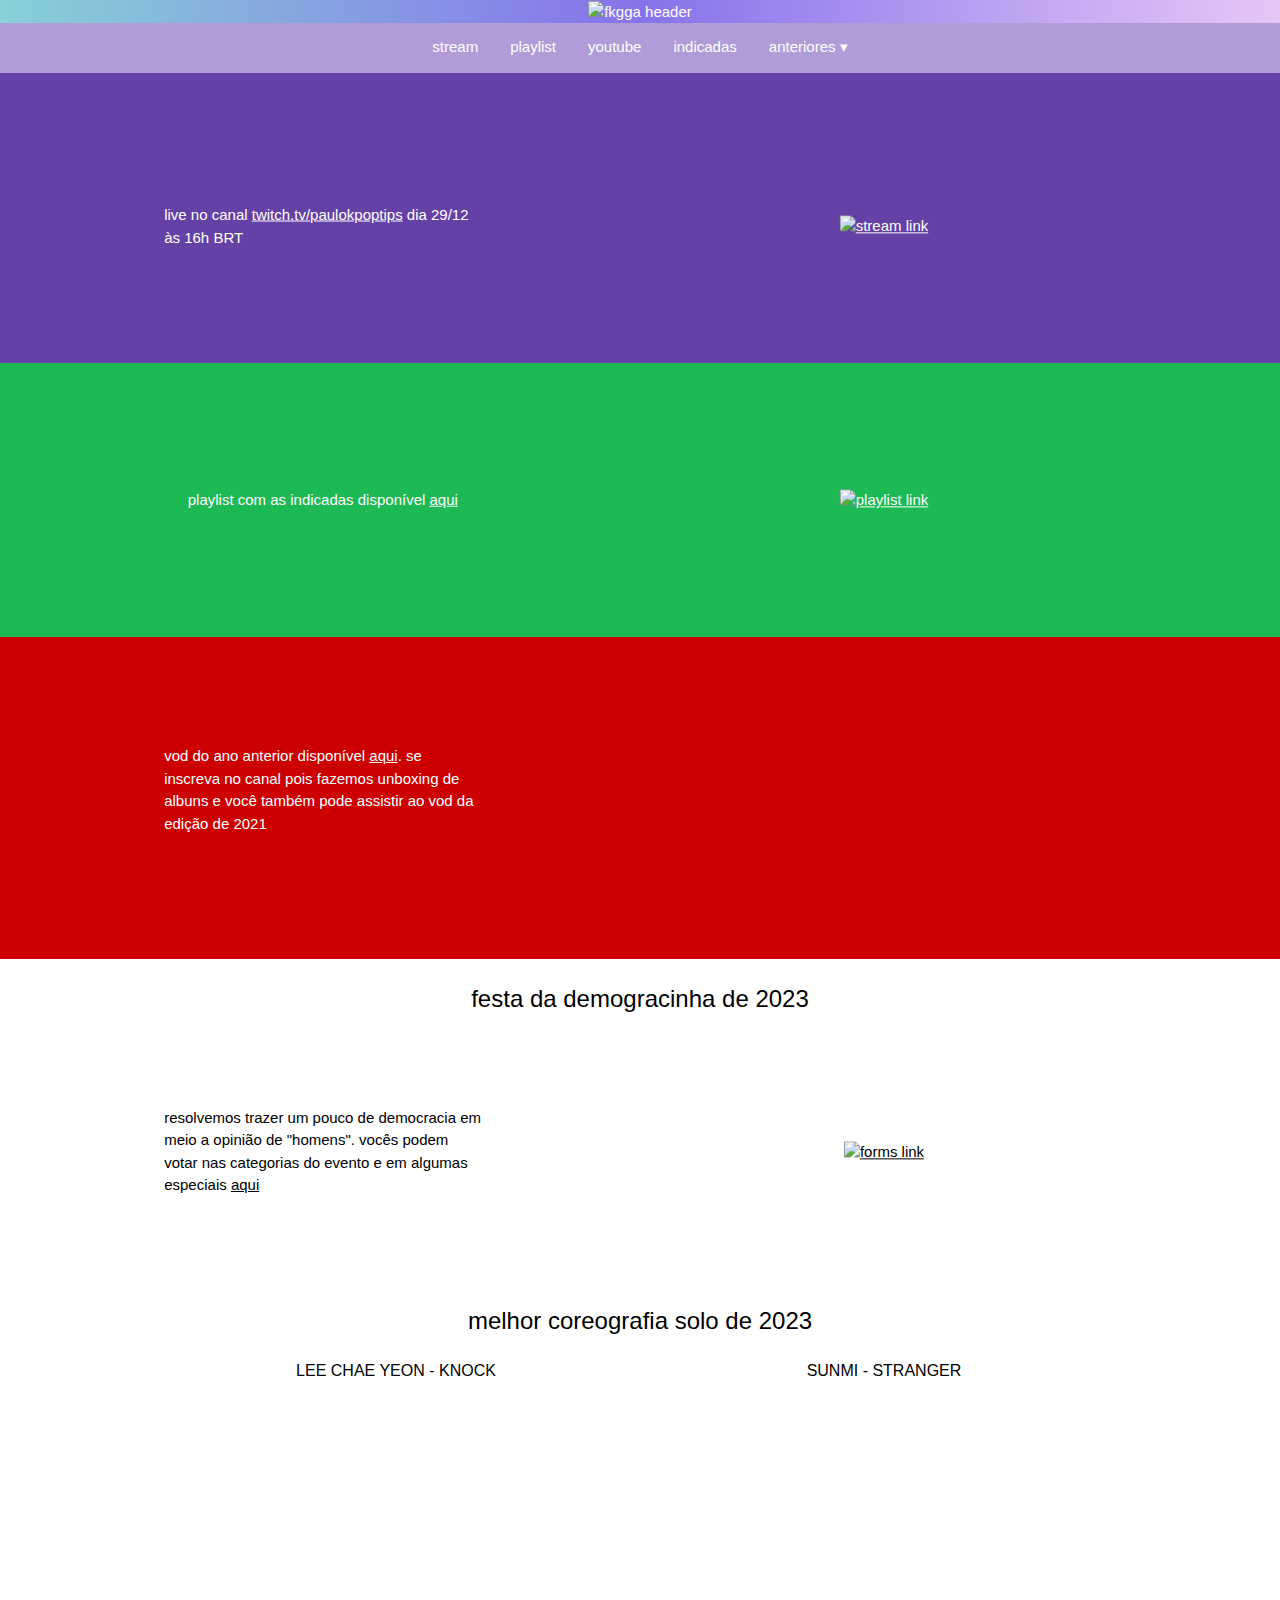
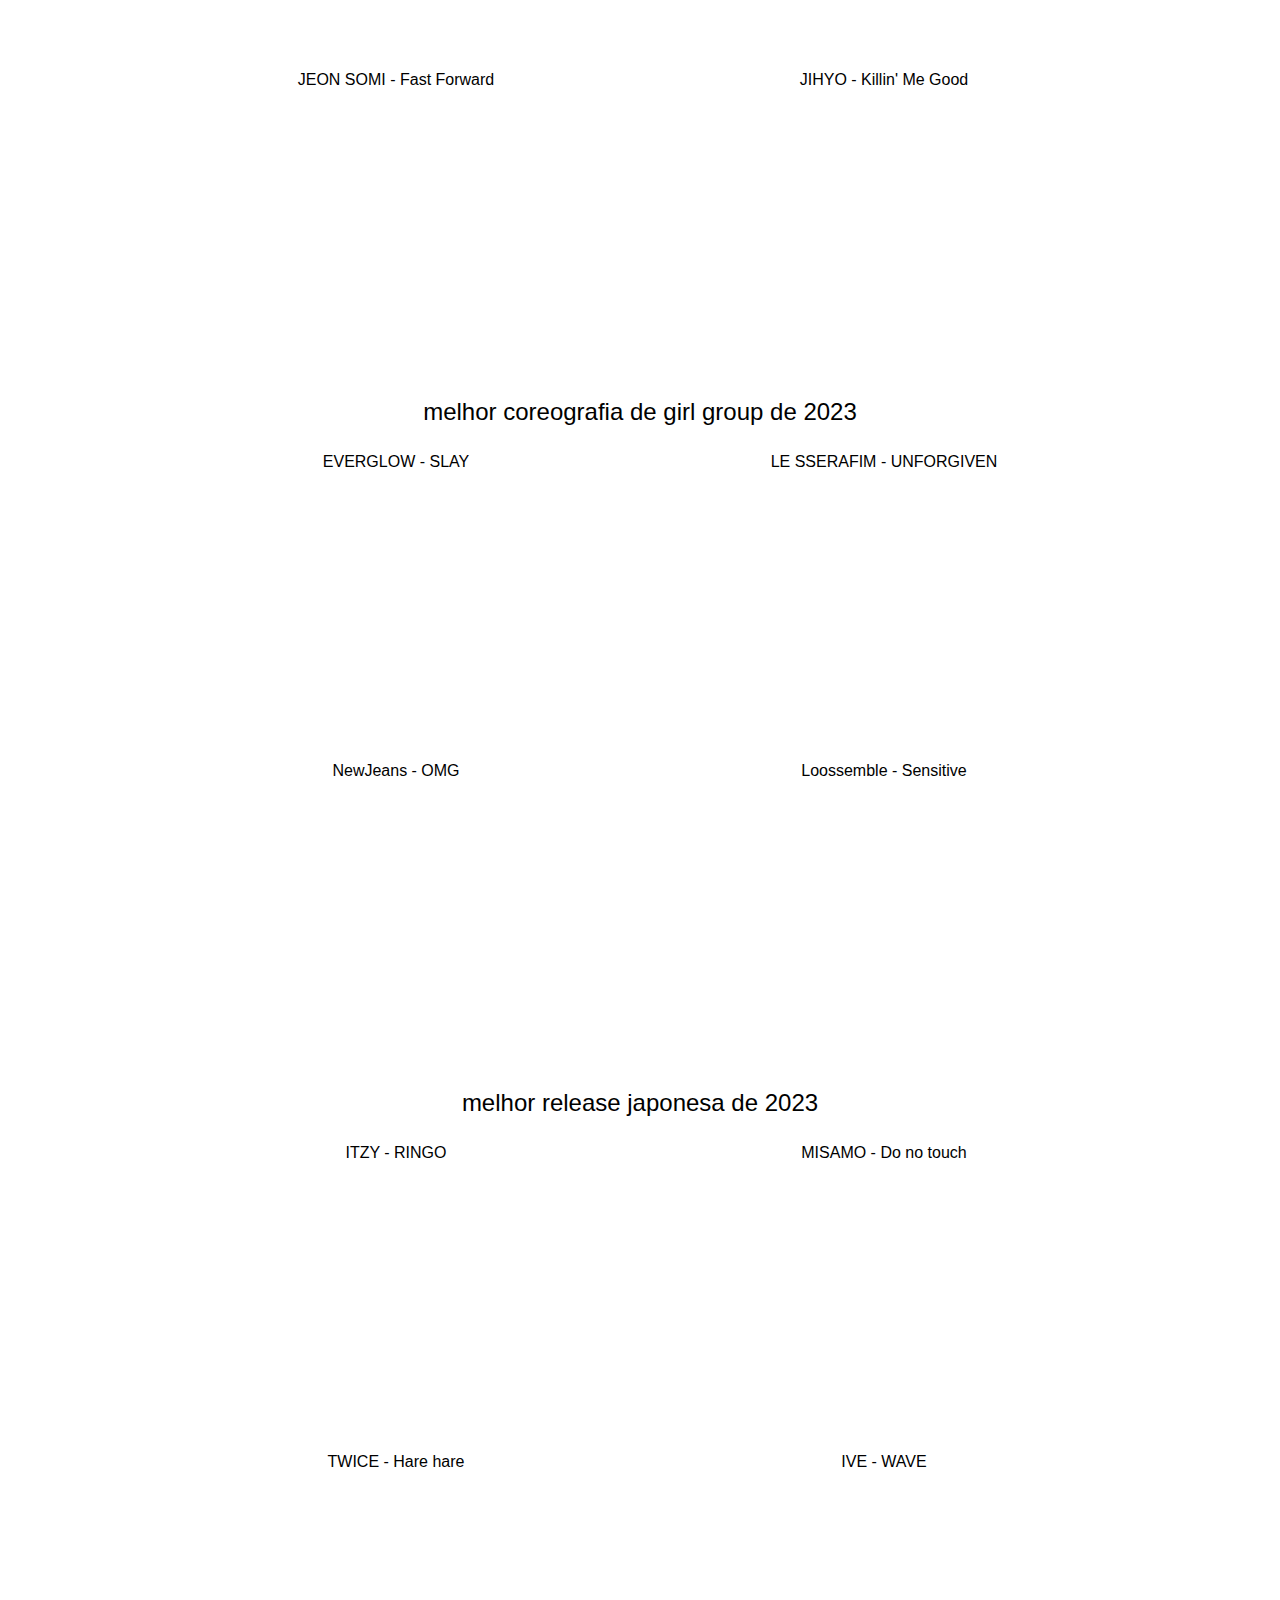
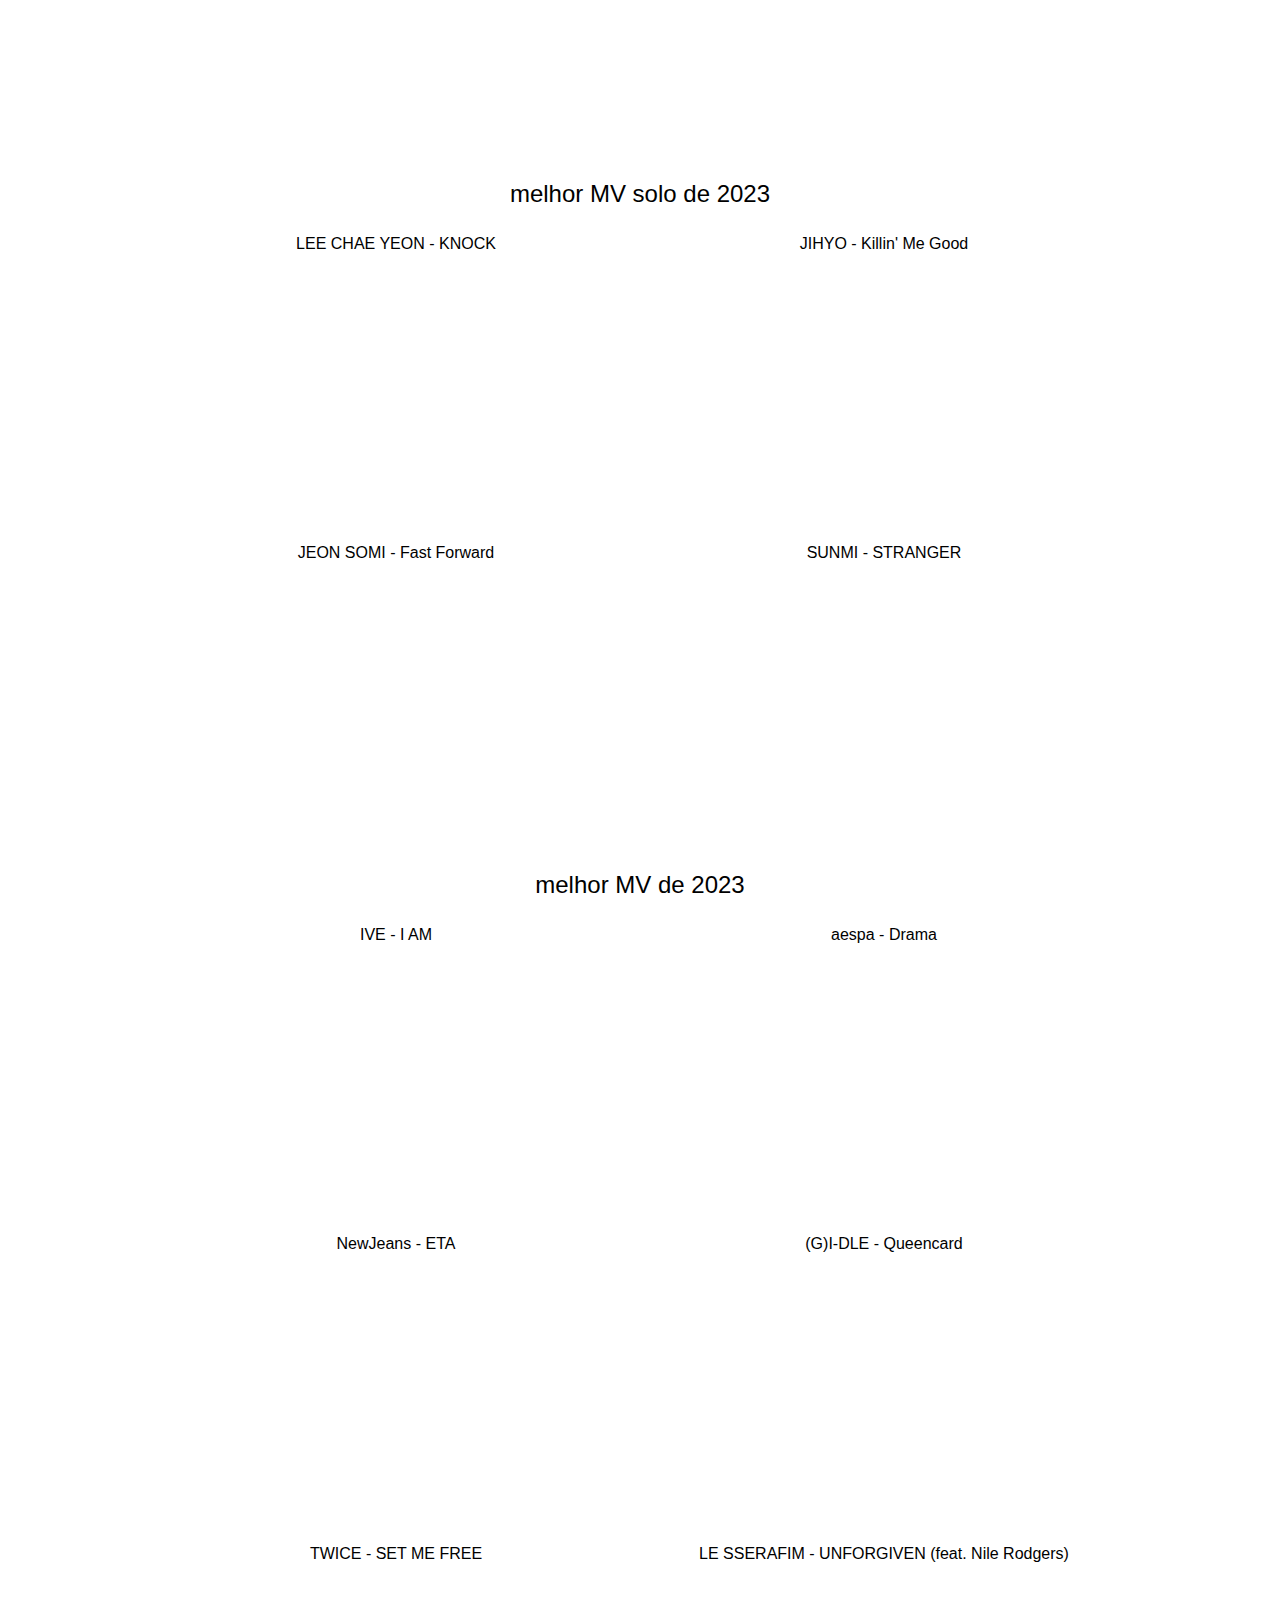
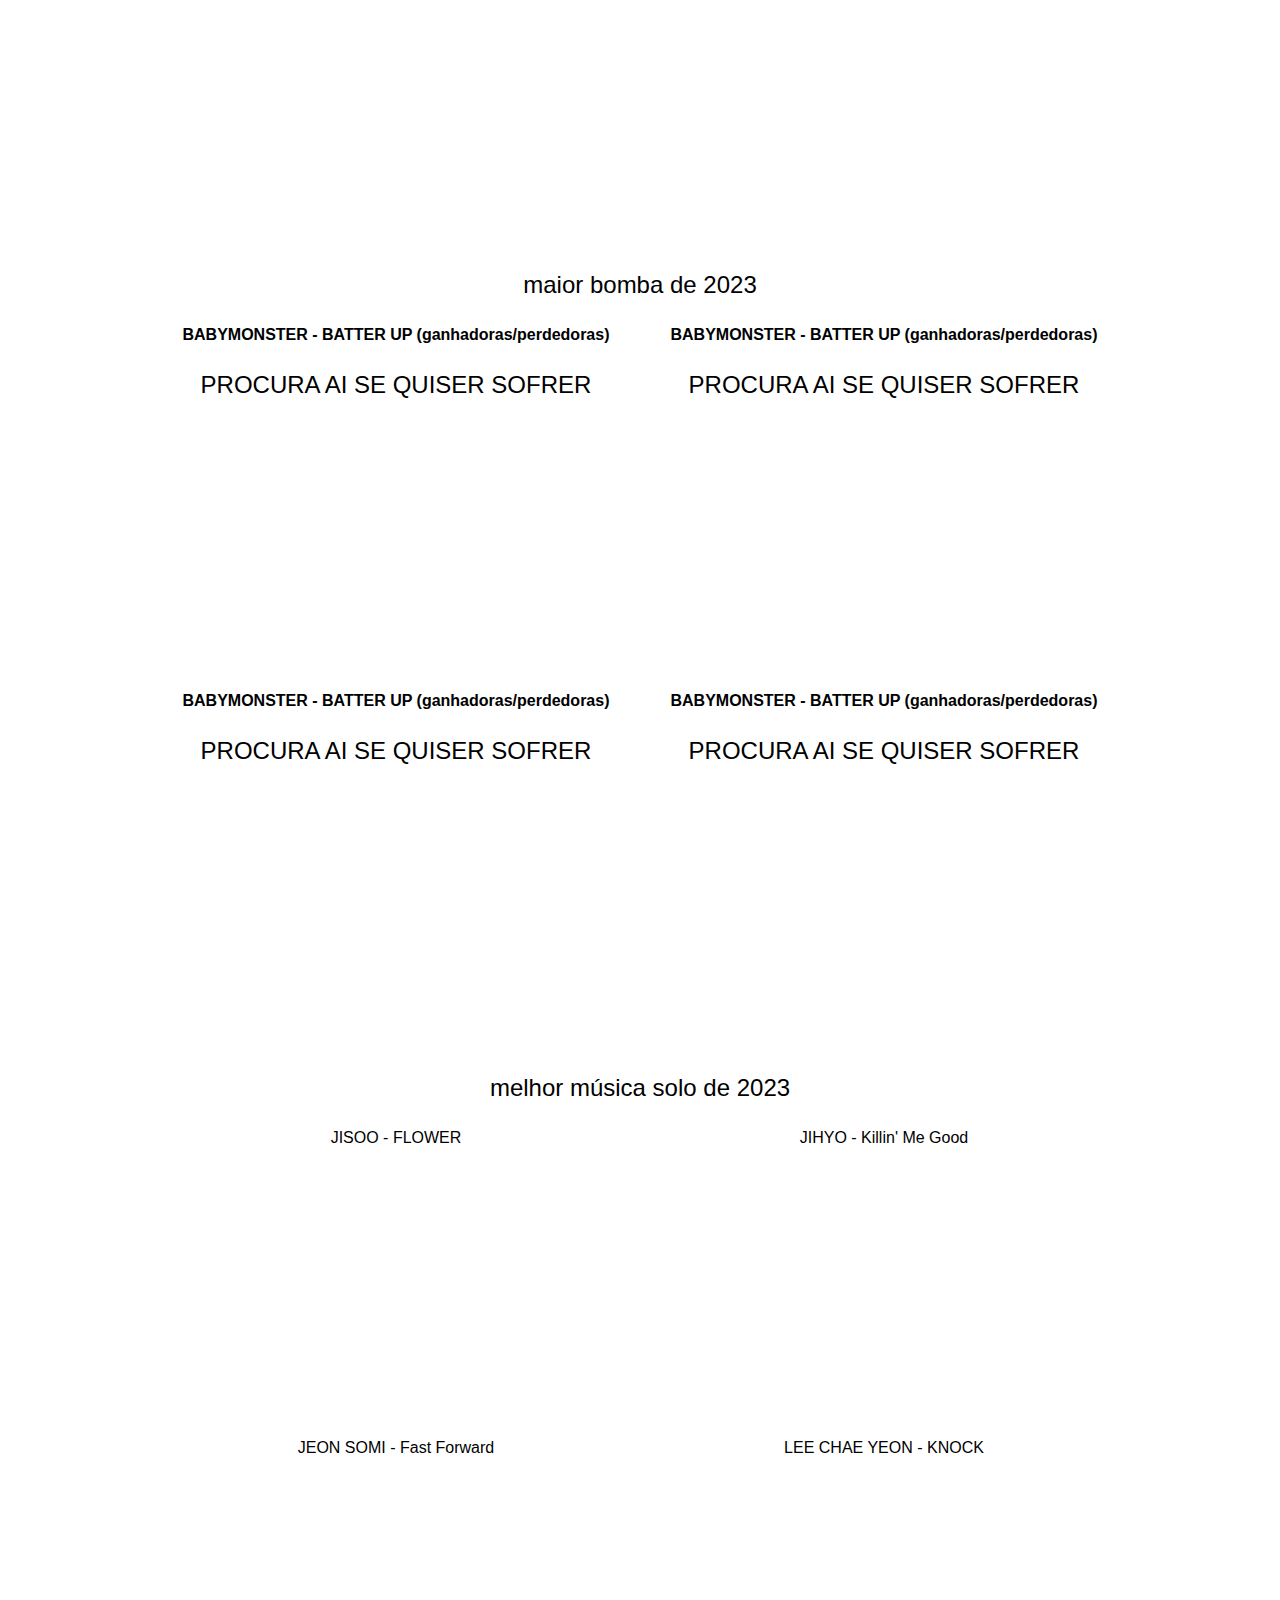
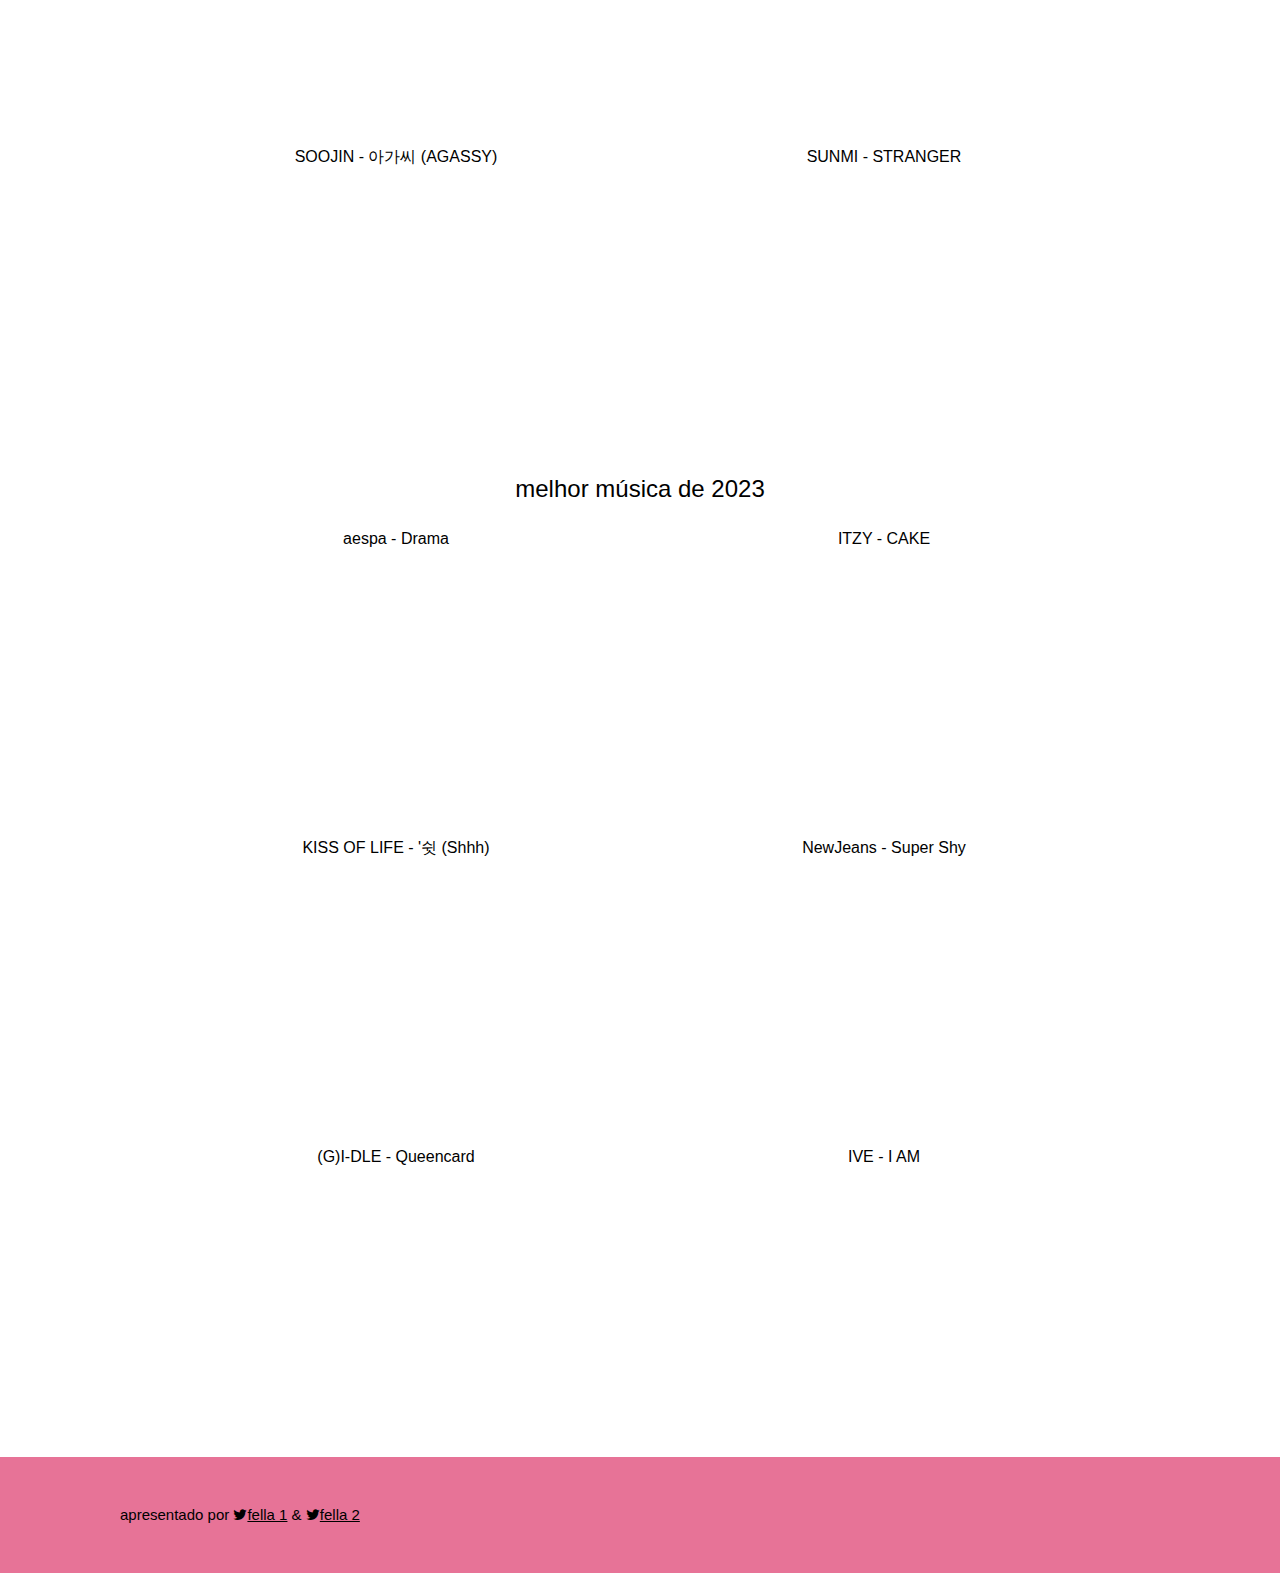
==== index.html @ a99bd720 "footer color" ====
<!DOCTYPE html>
<html lang="pt">
<title>FKGGA 2023</title>
<meta charset="UTF-8">
<meta name="viewport" content="width=device-width, initial-scale=1">
<link rel="stylesheet" href="https://www.w3schools.com/w3css/4/w3.css">
<link rel="stylesheet" href="https://cdnjs.cloudflare.com/ajax/libs/font-awesome/4.7.0/css/font-awesome.min.css">
<link rel="stylesheet" href="utils.css">
<link rel="icon" href="https://i.imgur.com/wJaZcaW.png">
<meta content="FKGGA 2023" property="og:title" />
<meta content="fellas' kpop girl group awards 2023" property="og:description" />
<meta content="https://fkgga.github.io" property="og:url" />
<meta content="https://i.imgur.com/wJaZcaW.png" property="og:image" />
<meta content="#87D1D7" data-react-helmet="true" name="theme-color" />
<body>

<!-- Header -->
<header class="w3-display-container w3-content w3-center gradient-bg" style="max-width:1920px">
  <img class="w3-image" src="https://i.imgur.com/kltcJGh.png" alt="fkgga header" width="1500" height="560" />
</header>

<!-- Navbar (placed at the bottom of the header image) -->
<div class="w3-center bar-purple">
  <div class="w3-bar w3-round margin-bar">
    <a href="#stream" class="w3-bar-item w3-button w3-hover-pink">stream</a>
    <a href="#playlist" class="w3-bar-item w3-button w3-hover-pink">playlist</a>
    <a href="#youtube" class="w3-bar-item w3-button w3-hover-pink">youtube</a>
    <a href="#nominees" class="w3-bar-item w3-button w3-hover-pink">indicadas</a>
    <div class="w3-dropdown-hover">
      <button class="w3-button w3-hover-pink">anteriores ▾</button>
      <div class="w3-dropdown-content w3-bar-block w3-border bar-purple">
        <a href="https://fkgga.github.io/2022.html" class="w3-bar-item w3-button w3-hover-pink">2022</a>
        <a href="https://fkgga.github.io/2021.html" class="w3-bar-item w3-button w3-hover-pink">2021</a>
      </div>
    </div>
  </div>
</div>

<!-- Page content -->
<div>
  <!-- Stream -->
  <div class="stream-color" id="stream">
    <div class="w3-content w3-padding-large">
      <div class="w3-margin-top">
        <div class="w3-row-padding">
          <div class="w3-half container w3-hide-small">
            <p class="center center-text">
              live no canal <a href="https://www.twitch.tv/paulokpoptips" class="w3-hover-text-pink" target="_blank">twitch.tv/paulokpoptips</a> dia 29/12 às 16h BRT
            </p>
          </div>
          <div class="w3-half container">
            <a href="https://www.twitch.tv/paulokpoptips" target="_blank" class="center"><img src="https://logosmarcas.net/wp-content/uploads/2020/11/Twitch-Emblema.png" alt="stream link" width="441" height="248"></a>
          </div>
        </div>
    </div>
  </div> 
  <!-- Playlist -->
  <div class="playlist-color" id="playlist">
    <div class="w3-content w3-padding-large">
      <div class="w3-row-padding">
        <div class="w3-half container w3-hide-small">
          <p class="center center-text">
            playlist com as indicadas disponível <a href="https://open.spotify.com/playlist/4iapKYHH8r3NukggeR1Dz7?si=360d56db04664472" class="w3-hover-text-pink" target="_blank">aqui</a>
          </p>
        </div>
        <div class="w3-half container">
          <a href="https://open.spotify.com/playlist/4iapKYHH8r3NukggeR1Dz7?si=360d56db04664472" target="_blank" class="center"><img src="https://upload.wikimedia.org/wikipedia/commons/thumb/1/19/Spotify_logo_without_text.svg/1200px-Spotify_logo_without_text.svg.png" alt="playlist link" width="248" height="248"></a>
        </div>
      </div>
  </div> 
  <!-- YouTube -->
  <div class="youtube-color" id="youtube">
    <div class="w3-content w3-padding-large">
      <div class="w3-margin-top">
        <div class="w3-row-padding">
          <div class="w3-half container w3-hide-small">
            <p class="center center-text">
              vod do ano anterior disponível <a href="https://www.youtube.com/watch?v=31gr_gIrVLE" class="w3-hover-text-pink" target="_blank">aqui</a>. se inscreva no canal pois fazemos unboxing de albuns e você também pode assistir ao vod da edição de 2021
            </p>
          </div>
          <div class="w3-half">
            <div class="video-container">
              <iframe src="https://www.youtube.com/embed/31gr_gIrVLE?controls=0" title="YouTube video player" frameborder="0" allow="accelerometer; autoplay; clipboard-write; encrypted-media; gyroscope; picture-in-picture" allowfullscreen></iframe>
            </div>
          </div>
        </div>
    </div>
  </div>   
  <!-- Nominees -->
  <div class="w3-white" id="nominees">
    <div class="w3-content w3-padding-large w3-margin-top">
      <!-- nominee -->
      <div class="w3-row-padding">
        <h3 class="w3-center">festa da demogracinha de 2023</h3>
        <div class="w3-half container w3-hide-small">
          <p class="center center-text">resolvemos trazer um pouco de democracia em meio a opinião de "homens". vocês podem votar nas categorias do evento e em algumas especiais <a href="https://forms.gle/x3aUrr4AudkcqY8z9" target="_blank" class="w3-hover-text-pink">aqui</a></p>
        </div>
        <div class="w3-half container">
          <a href="https://forms.gle/x3aUrr4AudkcqY8z9" target="_blank" class="center"><img src="https://upload.wikimedia.org/wikipedia/commons/thumb/5/5b/Google_Forms_2020_Logo.svg/1489px-Google_Forms_2020_Logo.svg.png" alt="forms link" width="185" height="248"></a>
        </div>
      </div>
      <!-- nominee -->
      <div class="w3-row-padding w3-center w3-margin-top">
        <h3>melhor coreografia solo de 2023</h3>
        <div class="w3-half">
          <h6>LEE CHAE YEON - KNOCK</h6>
          <div class="video-container">
            <iframe src="https://www.youtube.com/embed/KNonnmpcupw?si=02TOCfeJ4j24t2lg&amp;controls=0" title="YouTube video player" frameborder="0" allow="accelerometer; autoplay; clipboard-write; encrypted-media; gyroscope; picture-in-picture" allowfullscreen></iframe>
          </div>
        </div>
        <div class="w3-half">
          <h6>SUNMI - STRANGER</h6>
          <div class="video-container">
            <iframe src="https://www.youtube.com/embed/P0XWR3y4Y-E?si=PTX-gNZ5OXvmpF0f&amp;controls=0" title="YouTube video player" frameborder="0" allow="accelerometer; autoplay; clipboard-write; encrypted-media; gyroscope; picture-in-picture" allowfullscreen></iframe>
          </div>
        </div>
        <div class="w3-half">
          <h6>JEON SOMI - Fast Forward</h6>
          <div class="video-container">
            <iframe src="https://www.youtube.com/embed/QZD9n_dq87E?si=SJWnKEmgvKF4a-gC&amp;controls=0&amp;start=2" title="YouTube video player" frameborder="0" allow="accelerometer; autoplay; clipboard-write; encrypted-media; gyroscope; picture-in-picture" allowfullscreen></iframe>
          </div>
        </div>
        <div class="w3-half">
          <h6>JIHYO - Killin' Me Good</h6>
          <div class="video-container">
            <iframe src="https://www.youtube.com/embed/4qSurTRbk_M?si=Xp7Vx4r2DO91zO8W&amp;controls=0&amp;start=1" title="YouTube video player" frameborder="0" allow="accelerometer; autoplay; clipboard-write; encrypted-media; gyroscope; picture-in-picture" allowfullscreen></iframe>
          </div>
        </div>
      </div>
      <!-- nominee -->
      <div class="w3-row-padding w3-center w3-margin-top">
        <h3>melhor coreografia de girl group de 2023</h3>
        <div class="w3-half">
          <h6>EVERGLOW - SLAY</h6>
          <div class="video-container">
            <iframe src="https://www.youtube.com/embed/ieV7K8G3LpM?si=NLtUzIv3jMe3MThh&amp;controls=0" title="YouTube video player" frameborder="0" allow="accelerometer; autoplay; clipboard-write; encrypted-media; gyroscope; picture-in-picture" allowfullscreen></iframe>
          </div>
        </div>
        <div class="w3-half">
          <h6>LE SSERAFIM - UNFORGIVEN</h6>
          <div class="video-container">
            <iframe src="https://www.youtube.com/embed/8S9rHj7gTsA?si=vjiAy6NN8WFLBDKH&amp;controls=0" title="YouTube video player" frameborder="0" allow="accelerometer; autoplay; clipboard-write; encrypted-media; gyroscope; picture-in-picture" allowfullscreen></iframe>
          </div>
        </div>
        <div class="w3-half">
          <h6>NewJeans - OMG</h6>
          <div class="video-container">
            <iframe src="https://www.youtube.com/embed/_Xs1ZCMfa2Y?si=MRLu2J3ghXn1kBqP&amp;controls=0" title="YouTube video player" frameborder="0" allow="accelerometer; autoplay; clipboard-write; encrypted-media; gyroscope; picture-in-picture" allowfullscreen></iframe>
          </div>
        </div>
        <div class="w3-half">
          <h6>Loossemble - Sensitive</h6>
          <div class="video-container">
            <iframe src="https://www.youtube.com/embed/BQY_MjGluPo?si=CAdgpAxqd0iACy3R&amp;controls=0&amp;start=2" title="YouTube video player" frameborder="0" allow="accelerometer; autoplay; clipboard-write; encrypted-media; gyroscope; picture-in-picture" allowfullscreen></iframe>
          </div>
        </div>
      </div>
      <!-- nominee -->
      <div class="w3-row-padding w3-center w3-margin-top">
        <h3>melhor release japonesa de 2023</h3>
        <div class="w3-half">
          <h6>ITZY - RINGO</h6>
          <div class="video-container">
            <iframe src="https://www.youtube.com/embed/K0xFPQ2CX5E?si=p7jFLcWPJcM19G2n&amp;controls=0&amp;start=36" title="YouTube video player" frameborder="0" allow="accelerometer; autoplay; clipboard-write; encrypted-media; gyroscope; picture-in-picture" allowfullscreen></iframe>
          </div>
        </div>
        <div class="w3-half">
          <h6>MISAMO - Do no touch</h6>
          <div class="video-container">
            <iframe src="https://www.youtube.com/embed/woKq2sD8xho?si=NV51crR0u55dlsxR&amp;controls=0&amp;start=50" title="YouTube video player" frameborder="0" allow="accelerometer; autoplay; clipboard-write; encrypted-media; gyroscope; picture-in-picture" allowfullscreen></iframe>
          </div>
        </div>
        <div class="w3-half">
          <h6>TWICE - Hare hare</h6>
          <div class="video-container">
            <iframe src="https://www.youtube.com/embed/-uqWaGzQyxA?si=EdwgH_SSxBo9V8r9&amp;controls=0&amp;start=43" title="YouTube video player" frameborder="0" allow="accelerometer; autoplay; clipboard-write; encrypted-media; gyroscope; picture-in-picture" allowfullscreen></iframe>
          </div>
        </div>
        <div class="w3-half">
          <h6>IVE - WAVE</h6>
          <div class="video-container">
            <iframe src="https://www.youtube.com/embed/qD1kP_nJU3o?si=-e_8MH5Ffm2XU4Ka&amp;controls=0&amp;start=9" title="YouTube video player" frameborder="0" allow="accelerometer; autoplay; clipboard-write; encrypted-media; gyroscope; picture-in-picture" allowfullscreen></iframe>
          </div>
        </div>
      </div>
      <!-- nominee -->
      <div class="w3-row-padding w3-center w3-margin-top">
        <h3>melhor MV solo de 2023</h3>
        <div class="w3-half">
          <h6>LEE CHAE YEON - KNOCK</h6>
          <div class="video-container">
            <iframe src="https://www.youtube.com/embed/3sCZKrxCWMo?si=C0uh7ykRHpPXamh4&amp;controls=0" title="YouTube video player" frameborder="0" allow="accelerometer; autoplay; clipboard-write; encrypted-media; gyroscope; picture-in-picture" allowfullscreen></iframe>
          </div>
        </div>
        <div class="w3-half">
          <h6>JIHYO - Killin' Me Good</h6>
          <div class="video-container">
            <iframe src="https://www.youtube.com/embed/jyw_vrI4ySg?si=jn67_t2JbL4vE-sQ&amp;controls=0" title="YouTube video player" frameborder="0" allow="accelerometer; autoplay; clipboard-write; encrypted-media; gyroscope; picture-in-picture" allowfullscreen></iframe>
          </div>
        </div>
        <div class="w3-half">
          <h6>JEON SOMI - Fast Forward</h6>
          <div class="video-container">
            <iframe src="https://www.youtube.com/embed/_GgIt2EFHV8?si=SLuPzrbRo--n4wje&amp;controls=0" title="YouTube video player" frameborder="0" allow="accelerometer; autoplay; clipboard-write; encrypted-media; gyroscope; picture-in-picture" allowfullscreen></iframe>
          </div>
        </div>
        <div class="w3-half">
          <h6>SUNMI - STRANGER</h6>
          <div class="video-container">
            <iframe src="https://www.youtube.com/embed/D9tqmw_dL6I?si=3AzSTwyDc90momfv&amp;controls=0" title="YouTube video player" frameborder="0" allow="accelerometer; autoplay; clipboard-write; encrypted-media; gyroscope; picture-in-picture" allowfullscreen></iframe>
          </div>
        </div>
      </div>
      <!-- nominee -->
      <div class="w3-row-padding w3-center w3-margin-top">
        <h3>melhor MV de 2023</h3>
        <div class="w3-half">
          <h6>IVE - I AM</h6>
          <div class="video-container">
            <iframe src="https://www.youtube.com/embed/6ZUIwj3FgUY?si=TgFq-GcUBFRZjugT&amp;controls=0" title="YouTube video player" frameborder="0" allow="accelerometer; autoplay; clipboard-write; encrypted-media; gyroscope; picture-in-picture" allowfullscreen></iframe>
          </div>
        </div>
        <div class="w3-half">
          <h6>aespa - Drama</h6>
          <div class="video-container">
            <iframe src="https://www.youtube.com/embed/D8VEhcPeSlc?si=pMa5bRP_TxSHbNwh&amp;controls=0" title="YouTube video player" frameborder="0" allow="accelerometer; autoplay; clipboard-write; encrypted-media; gyroscope; picture-in-picture" allowfullscreen></iframe>
          </div>
        </div>
        <div class="w3-half">
          <h6>NewJeans - ETA</h6>
          <div class="video-container">
            <iframe src="https://www.youtube.com/embed/jOTfBlKSQYY?si=zcR4VDONmmM2H2Ug&amp;controls=0" title="YouTube video player" frameborder="0" allow="accelerometer; autoplay; clipboard-write; encrypted-media; gyroscope; picture-in-picture" allowfullscreen></iframe>
          </div>
        </div>
        <div class="w3-half">
          <h6>(G)I-DLE - Queencard</h6>
          <div class="video-container">
            <iframe src="https://www.youtube.com/embed/7HDeem-JaSY?si=QxSfgEC8aDARXzFy&amp;controls=0" title="YouTube video player" frameborder="0" allow="accelerometer; autoplay; clipboard-write; encrypted-media; gyroscope; picture-in-picture" allowfullscreen></iframe>
          </div>
        </div>
        <div class="w3-half">
          <h6>TWICE - SET ME FREE</h6>
          <div class="video-container">
            <iframe src="https://www.youtube.com/embed/w4cTYnOPdNk?si=fak_reJJXMAjOcbl&amp;controls=0" title="YouTube video player" frameborder="0" allow="accelerometer; autoplay; clipboard-write; encrypted-media; gyroscope; picture-in-picture" allowfullscreen></iframe>
          </div>
        </div>
        <div class="w3-half">
          <h6>LE SSERAFIM - UNFORGIVEN (feat. Nile Rodgers)</h6>
          <div class="video-container">
            <iframe src="https://www.youtube.com/embed/UBURTj20HXI?si=nyjqNIdEtVH5lZAs&amp;controls=0" title="YouTube video player" frameborder="0" allow="accelerometer; autoplay; clipboard-write; encrypted-media; gyroscope; picture-in-picture" allowfullscreen></iframe>
          </div>
        </div>
      </div>
      <!-- nominee -->
      <div class="w3-row-padding w3-center w3-margin-top">
        <h3>maior bomba de 2023</h3>
        <div class="w3-half">
          <h6><b>BABYMONSTER - BATTER UP (ganhadoras/perdedoras)</b></h6>
          <div class="video-container">
            <h3>PROCURA AI SE QUISER SOFRER</h3>
          </div>
        </div>
        <div class="w3-half">
          <h6><b>BABYMONSTER - BATTER UP (ganhadoras/perdedoras)</b></h6>
          <div class="video-container">
            <h3>PROCURA AI SE QUISER SOFRER</h3>
          </div>
        </div>
        <div class="w3-half">
          <h6><b>BABYMONSTER - BATTER UP (ganhadoras/perdedoras)</b></h6>
          <div class="video-container">
            <h3>PROCURA AI SE QUISER SOFRER</h3>
          </div>
        </div>
        <div class="w3-half">
          <h6><b>BABYMONSTER - BATTER UP (ganhadoras/perdedoras)</b></h6>
          <div class="video-container">
            <h3>PROCURA AI SE QUISER SOFRER</h3>
          </div>
        </div>
      </div>
      <!-- nominee -->
      <div class="w3-row-padding w3-center w3-margin-top">
        <h3>melhor música solo de 2023</h3>
        <div class="w3-half">
          <h6>JISOO - FLOWER</h6>
          <div class="video-container">
            <iframe src="https://www.youtube.com/embed/YudHcBIxlYw?si=L1c8UPzJMnCqjzR4&amp;controls=0&amp;start=34" title="YouTube video player" frameborder="0" allow="accelerometer; autoplay; clipboard-write; encrypted-media; gyroscope; picture-in-picture" allowfullscreen></iframe>
          </div>
        </div>
        <div class="w3-half">
          <h6>JIHYO - Killin' Me Good</h6>
          <div class="video-container">
            <iframe src="https://www.youtube.com/embed/jyw_vrI4ySg?si=LL3MqY66kDroHrFU&amp;controls=0&amp;start=45" title="YouTube video player" frameborder="0" allow="accelerometer; autoplay; clipboard-write; encrypted-media; gyroscope; picture-in-picture" allowfullscreen></iframe>
          </div>
        </div>
        <div class="w3-half">
          <h6>JEON SOMI - Fast Forward</h6>
          <div class="video-container">
            <iframe src="https://www.youtube.com/embed/_GgIt2EFHV8?si=s0XOyxXzVFC0KYkH&amp;controls=0&amp;start=55" title="YouTube video player" frameborder="0" allow="accelerometer; autoplay; clipboard-write; encrypted-media; gyroscope; picture-in-picture" allowfullscreen></iframe>
          </div>
        </div>
        <div class="w3-half">
          <h6>LEE CHAE YEON - KNOCK</h6>
          <div class="video-container">
            <iframe src="https://www.youtube.com/embed/3sCZKrxCWMo?si=PqJpITAIpDE9uyhd&amp;controls=0&amp;start=27" title="YouTube video player" frameborder="0" allow="accelerometer; autoplay; clipboard-write; encrypted-media; gyroscope; picture-in-picture" allowfullscreen></iframe>
          </div>
        </div>
        <div class="w3-half">
          <h6>SOOJIN - 아가씨 (AGASSY)</h6>
          <div class="video-container">
            <iframe src="https://www.youtube.com/embed/1p2cafgpD1M?si=uauKxZdp-XtXaoHU&amp;controls=0&amp;start=39" title="YouTube video player" frameborder="0" allow="accelerometer; autoplay; clipboard-write; encrypted-media; gyroscope; picture-in-picture" allowfullscreen></iframe>
          </div>
        </div>
        <div class="w3-half">
          <h6>SUNMI - STRANGER</h6>
          <div class="video-container">
            <iframe src="https://www.youtube.com/embed/D9tqmw_dL6I?si=V7n3gFFT0Cq0HdBW&amp;controls=0&amp;start=44" title="YouTube video player" frameborder="0" allow="accelerometer; autoplay; clipboard-write; encrypted-media; gyroscope; picture-in-picture" allowfullscreen></iframe>
          </div>
        </div>
      </div>
      <!-- nominee -->
      <div class="w3-row-padding w3-center w3-margin-top">
        <h3>melhor música de 2023</h3>
        <div class="w3-half">
          <h6>aespa - Drama</h6>
          <div class="video-container">
            <iframe src="https://www.youtube.com/embed/D8VEhcPeSlc?si=R4lL_9CjJOPdspJt&amp;controls=0&amp;start=19" title="YouTube video player" frameborder="0" allow="accelerometer; autoplay; clipboard-write; encrypted-media; gyroscope; picture-in-picture" allowfullscreen></iframe>
          </div>
        </div>
        <div class="w3-half">
          <h6>ITZY - CAKE</h6>
          <div class="video-container">
            <iframe src="https://www.youtube.com/embed/0bIRwBpBcZQ?si=8wj0pR9i3da2sdwj&amp;controls=0&amp;start=8" title="YouTube video player" frameborder="0" allow="accelerometer; autoplay; clipboard-write; encrypted-media; gyroscope; picture-in-picture" allowfullscreen></iframe>
          </div>
        </div>
        <div class="w3-half">
          <h6>KISS OF LIFE - '쉿 (Shhh)</h6>
          <div class="video-container">
            <iframe src="https://www.youtube.com/embed/mIfpVrYIhvM?si=OhSyg5QKiFs9IMQ9&amp;controls=0&amp;start=26" title="YouTube video player" frameborder="0" allow="accelerometer; autoplay; clipboard-write; encrypted-media; gyroscope; picture-in-picture" allowfullscreen></iframe>
          </div>
        </div>
        <div class="w3-half">
          <h6>NewJeans - Super Shy</h6>
          <div class="video-container">
            <iframe src="https://www.youtube.com/embed/ArmDp-zijuc?si=FBzQcmNC6YB0M0c7&amp;controls=0&amp;start=53" title="YouTube video player" frameborder="0" allow="accelerometer; autoplay; clipboard-write; encrypted-media; gyroscope; picture-in-picture" allowfullscreen></iframe>
          </div>
        </div>
        <div class="w3-half">
          <h6>(G)I-DLE - Queencard</h6>
          <div class="video-container">
            <iframe src="https://www.youtube.com/embed/7HDeem-JaSY?si=s9QL_a0uWIoelqB3&amp;controls=0&amp;start=46" title="YouTube video player" frameborder="0" allow="accelerometer; autoplay; clipboard-write; encrypted-media; gyroscope; picture-in-picture" allowfullscreen></iframe>
          </div>
        </div>
        <div class="w3-half">
          <h6>IVE - I AM</h6>
          <div class="video-container">
            <iframe src="https://www.youtube.com/embed/6ZUIwj3FgUY?si=fdmaog7UNKBMwaf8&amp;controls=0&amp;start=20" title="YouTube video player" frameborder="0" allow="accelerometer; autoplay; clipboard-write; encrypted-media; gyroscope; picture-in-picture" allowfullscreen></iframe>
          </div>
        </div>
      </div>
    </div>
  </div>

<!-- End page content -->
</div>

<!-- Footer -->
<footer class="w3-container w3-padding-32 pastel-pink w3-medium"> 
  <div class="w3-content">
    <p>apresentado por <a href="https://twitter.com/paulotechtips" target="_blank" class="w3-hover-text-pink"><i class="fa fa-twitter w3-hover-opacity"></i>fella 1</a> & <a href="https://twitter.com/catboyrenan" target="_blank" class="w3-hover-text-pink"><i class="fa fa-twitter w3-hover-opacity"></i>fella 2</a></p>
    <!--<p class="w3-small">powered by <a href="https://www.w3schools.com/w3css/default.asp" target="_blank" class="w3-hover-text-green">w3.css</a></p>-->
  </div>
</footer>

</body>
</html>
---- utils.css ----
.pastel-pink{
    background-color: #e77397;
    color: black;
}

.w3-content{
    max-width: 1040px
}

.gradient-bg {
    height: 100%;
    background: linear-gradient(to right, #87d1d7, #8673EB, #e7c6f7);
    color: white;
}

.margin-bar {
    margin-top: 5px;
}

.bar-purple {
    background-color: #b19cd8;
    color: white;
}

.playlist-color {
    background-color: #1db954;
    color: white;
}

.stream-color {
    background-color: #6441a5;
    color: white;
}

.youtube-color {
    background-color: #cc0000;
    color: white;
}

.container {
    height: 250px;
    position: relative;
  }

.center {
    margin: 0;
    position: absolute;
    top: 50%;
    left: 50%;
    -ms-transform: translate(-50%, -50%);
    transform: translate(-50%, -50%);
}

.center-text {
    left: 35%;
}

.video-container {
    overflow: hidden;
    position: relative;
    width:100%;
}

.video-container::after {
    padding-top: 56.25%;
    display: block;
    content: '';
}

.video-container iframe {
    position: absolute;
    top: 0;
    left: 0;
    width: 100%;
    height: 100%;
}
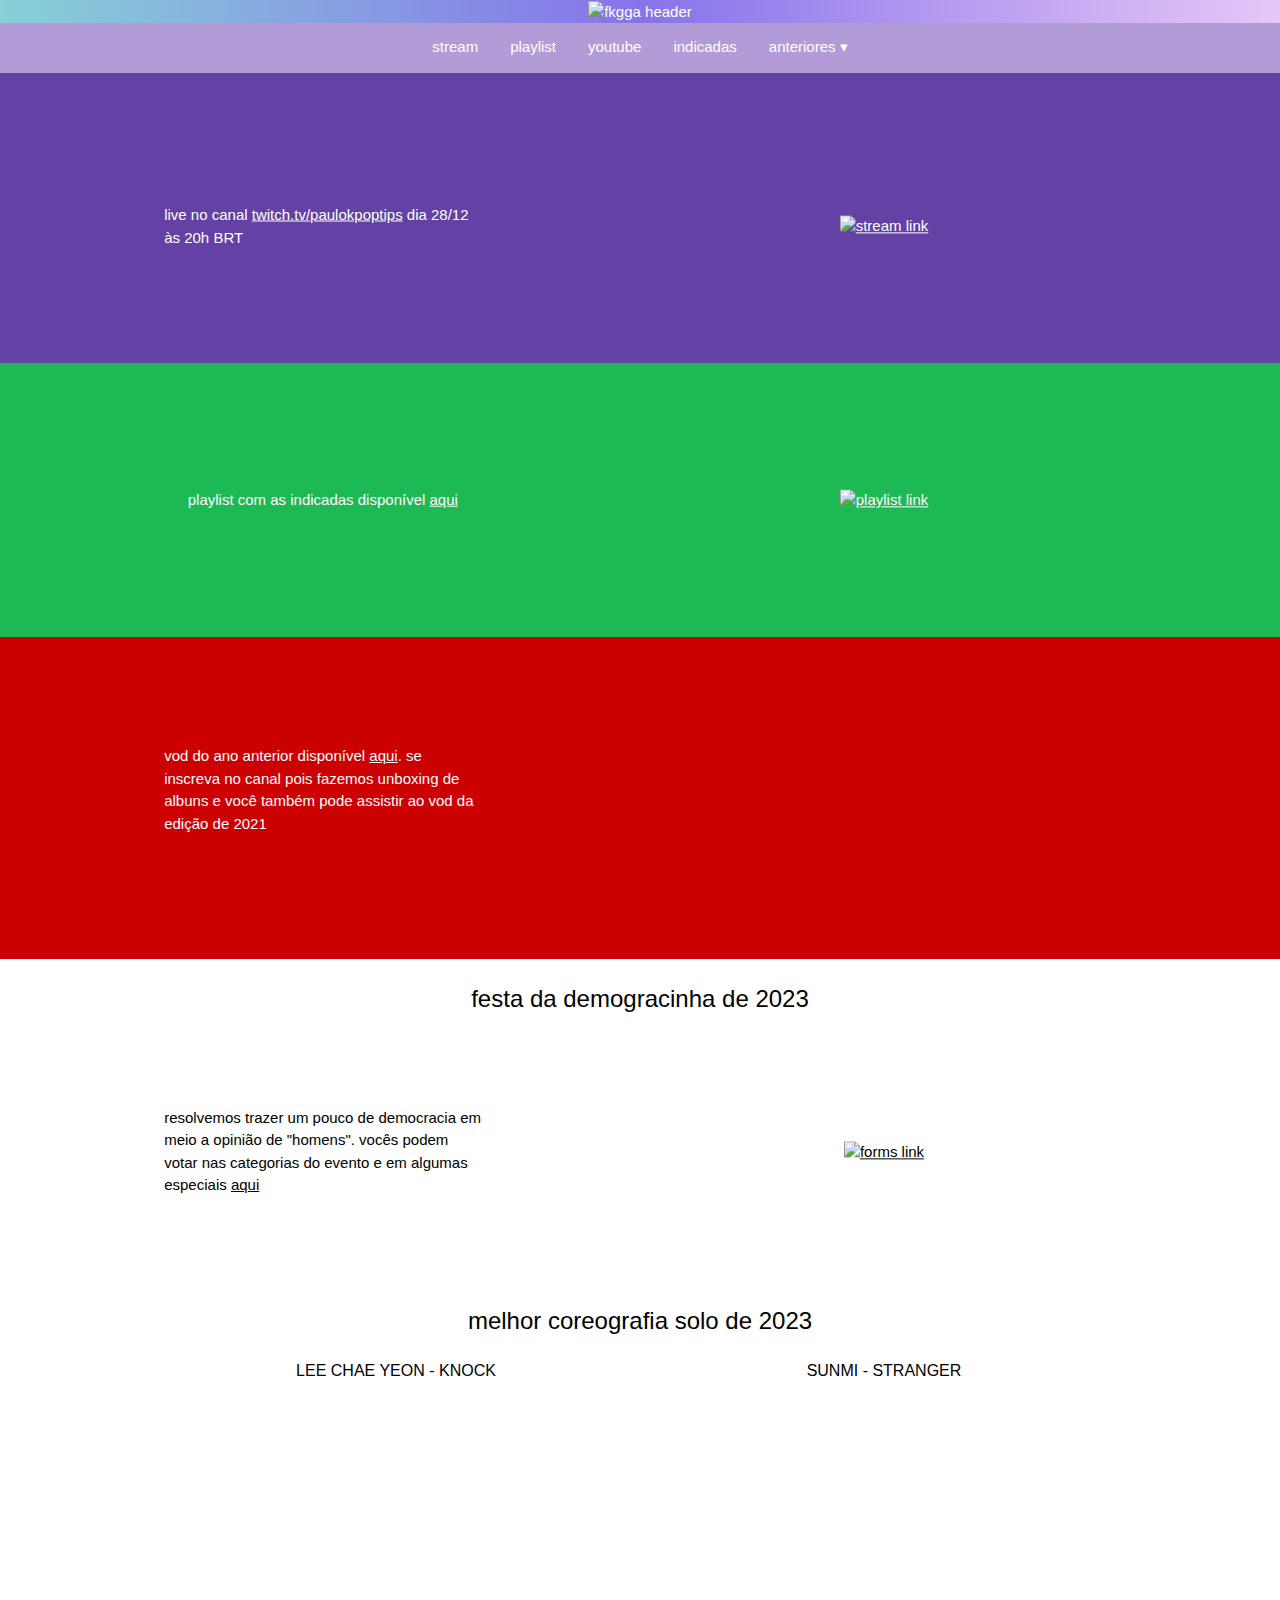
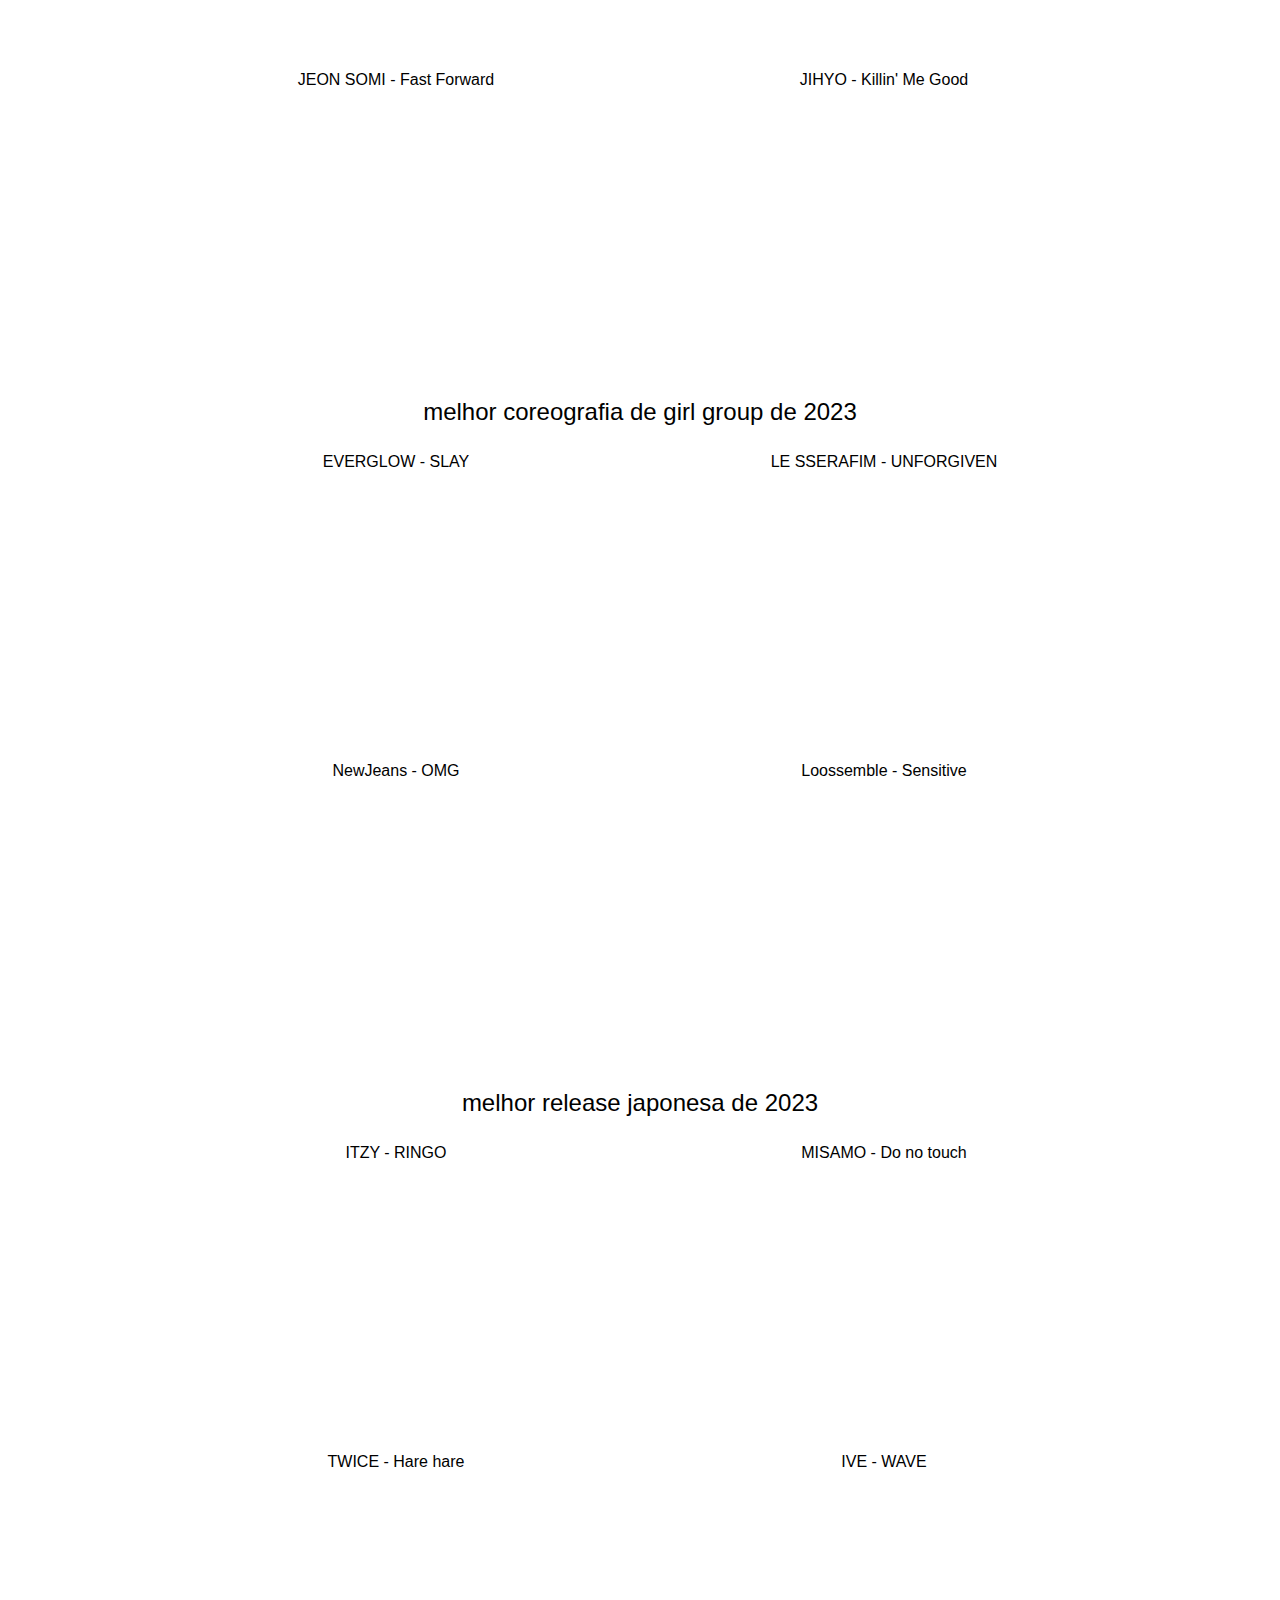
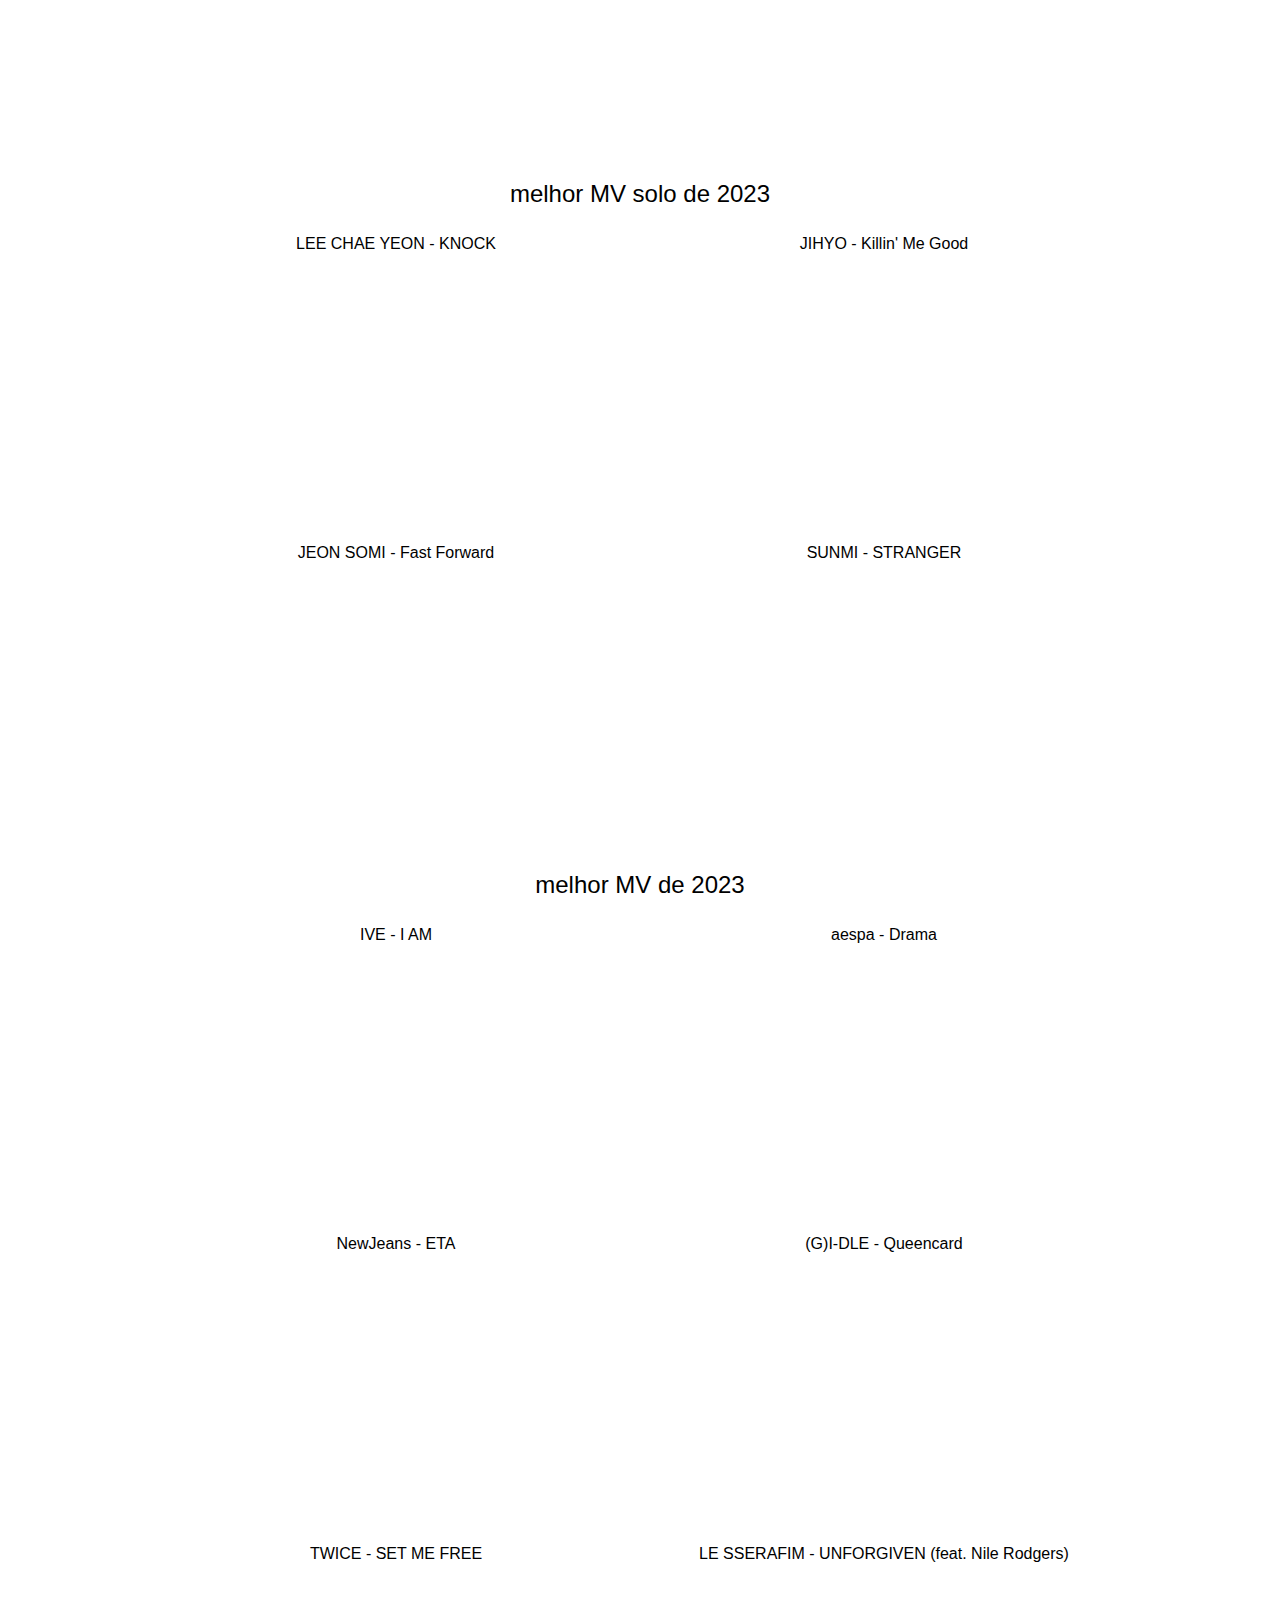
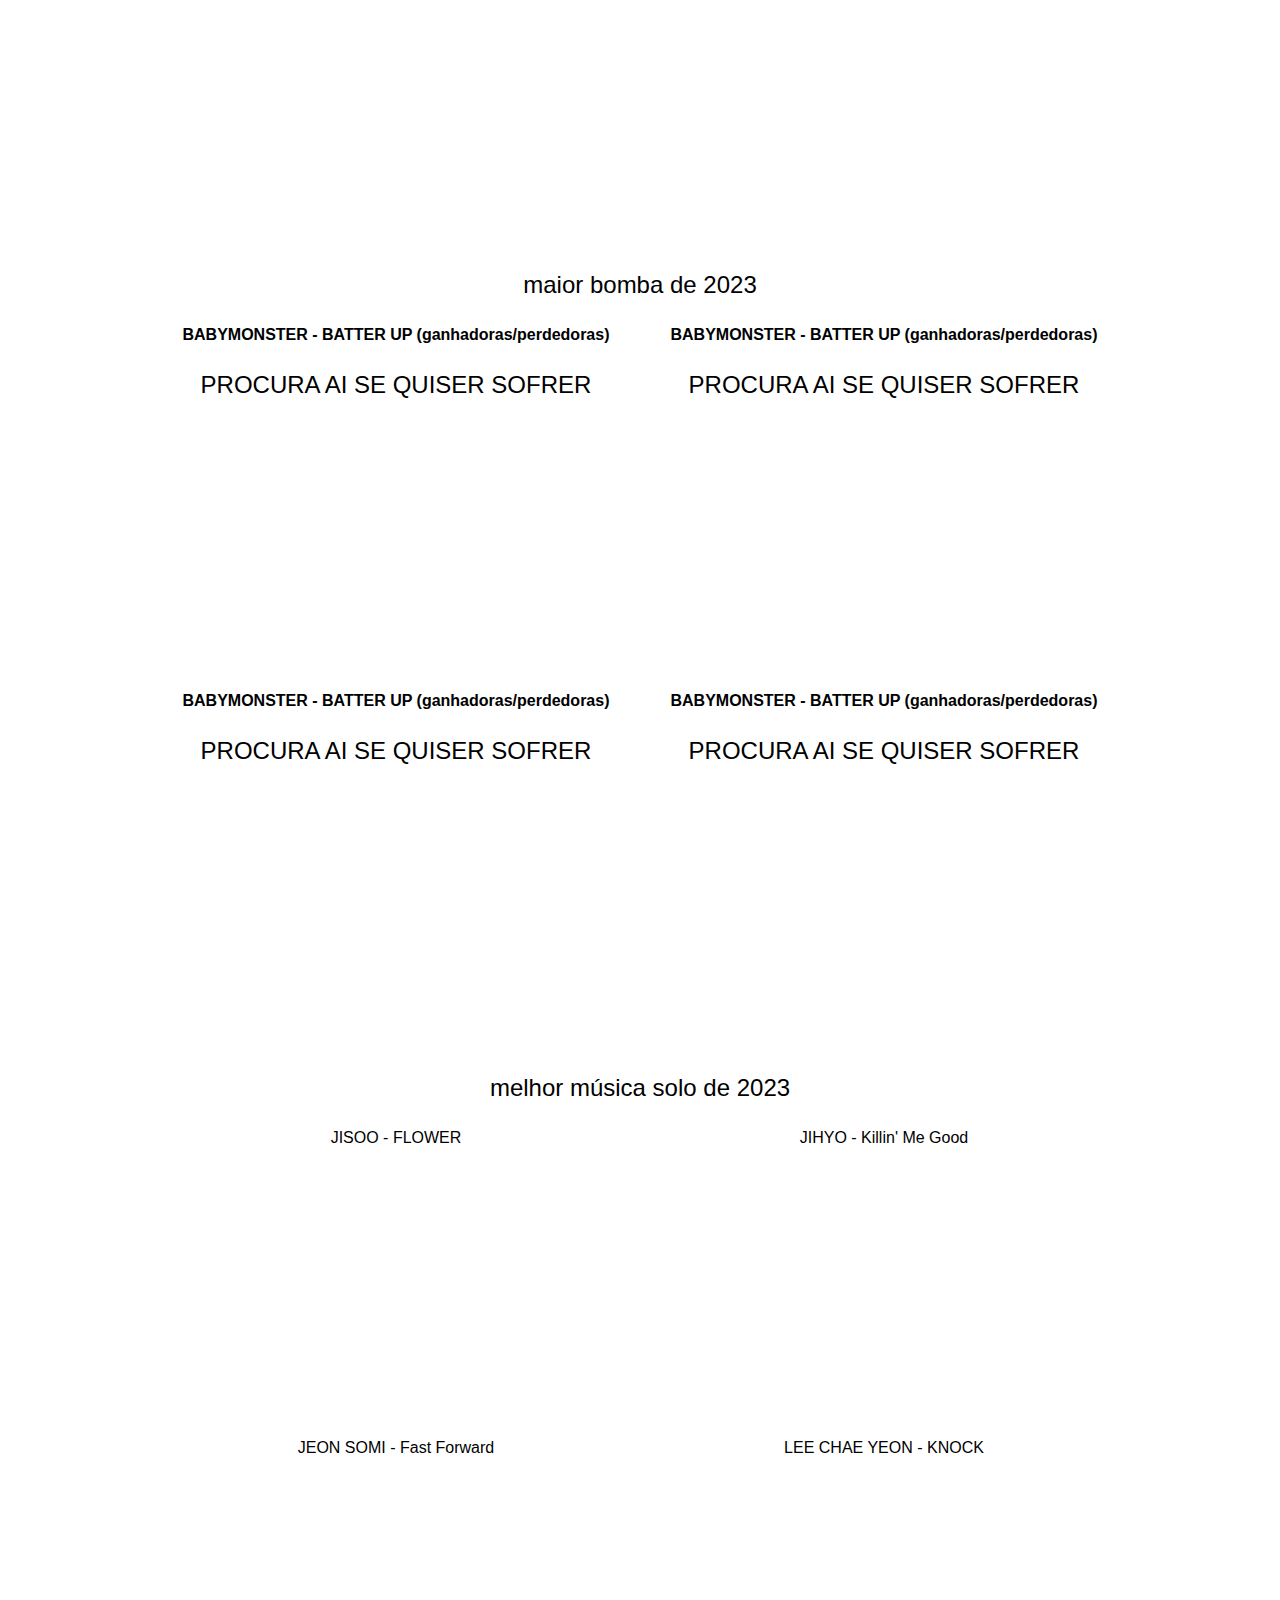
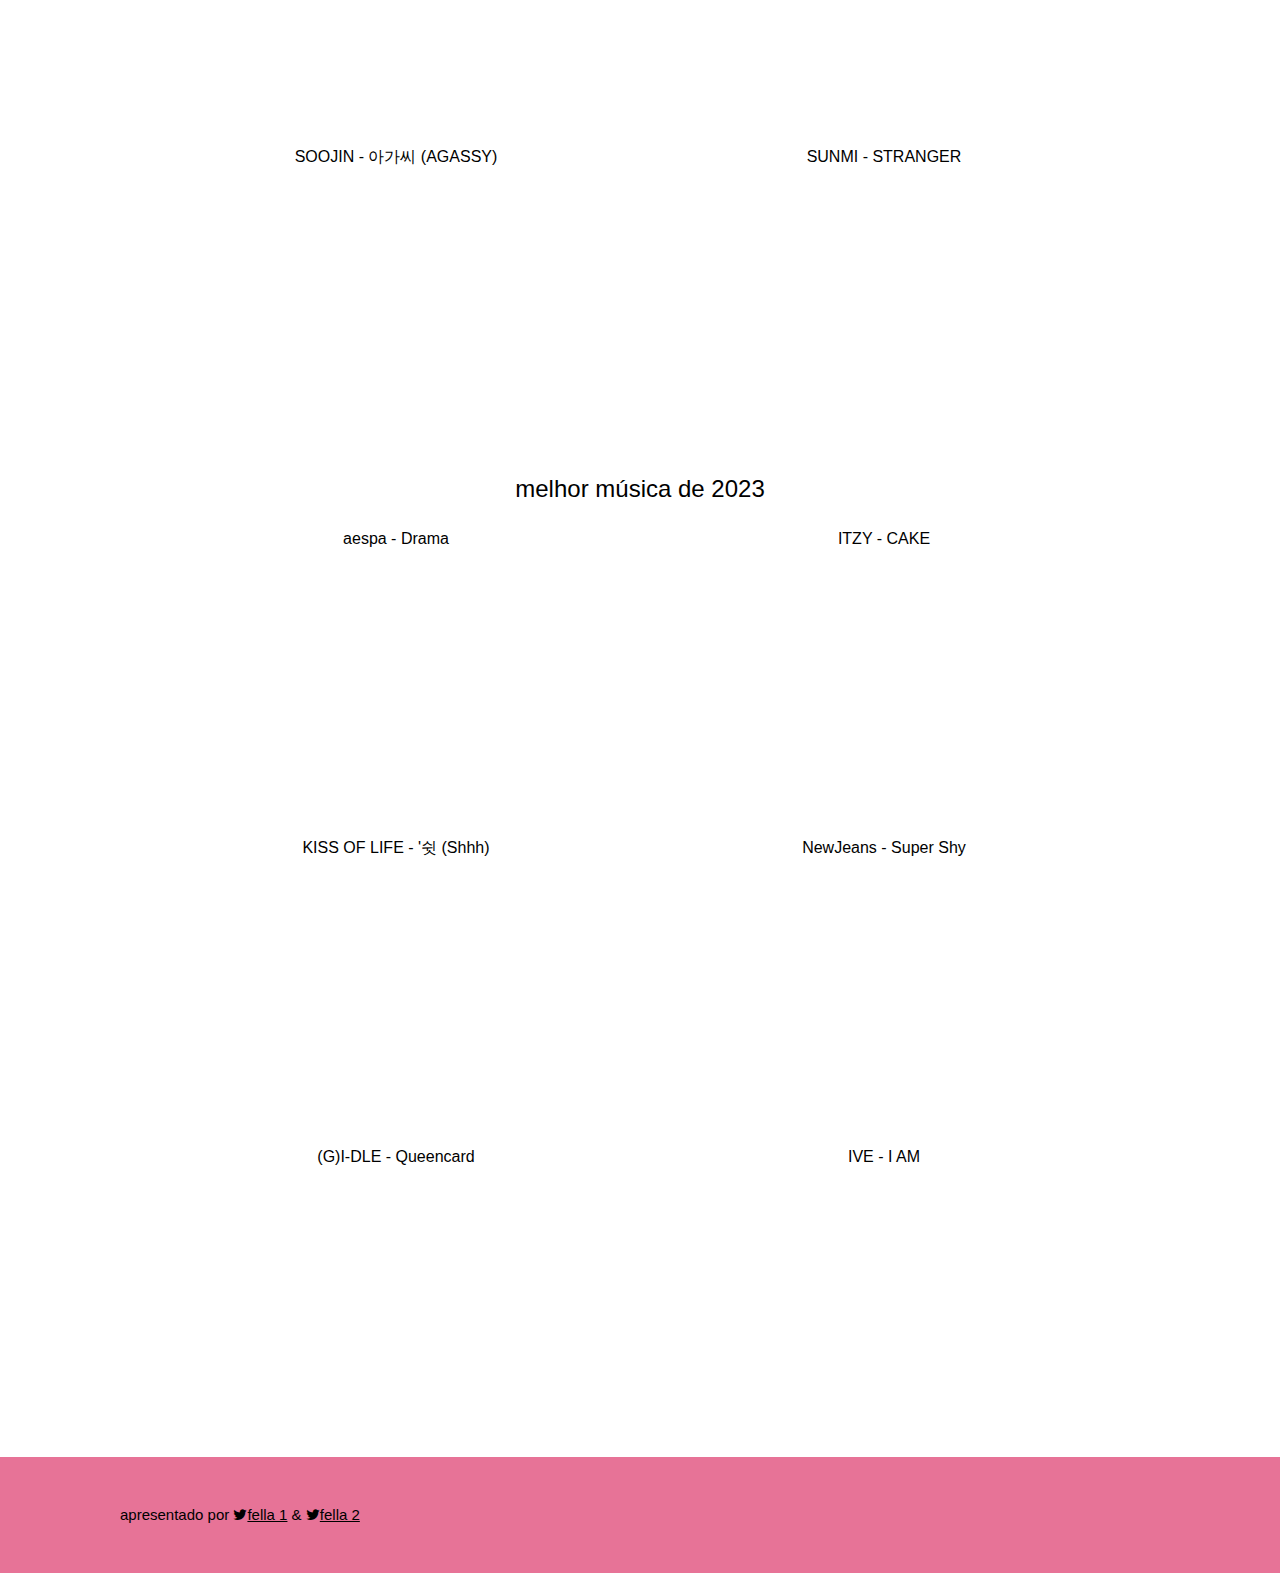
==== commit 7d4814f2: "schedule" ====
--- a/index.html
+++ b/index.html
@@ -45,7 +45,7 @@
         <div class="w3-row-padding">
           <div class="w3-half container w3-hide-small">
             <p class="center center-text">
-              live no canal <a href="https://www.twitch.tv/paulokpoptips" class="w3-hover-text-pink" target="_blank">twitch.tv/paulokpoptips</a> dia 29/12 às 16h BRT
+              live no canal <a href="https://www.twitch.tv/paulokpoptips" class="w3-hover-text-pink" target="_blank">twitch.tv/paulokpoptips</a> dia 28/12 às 20h BRT
             </p>
           </div>
           <div class="w3-half container">
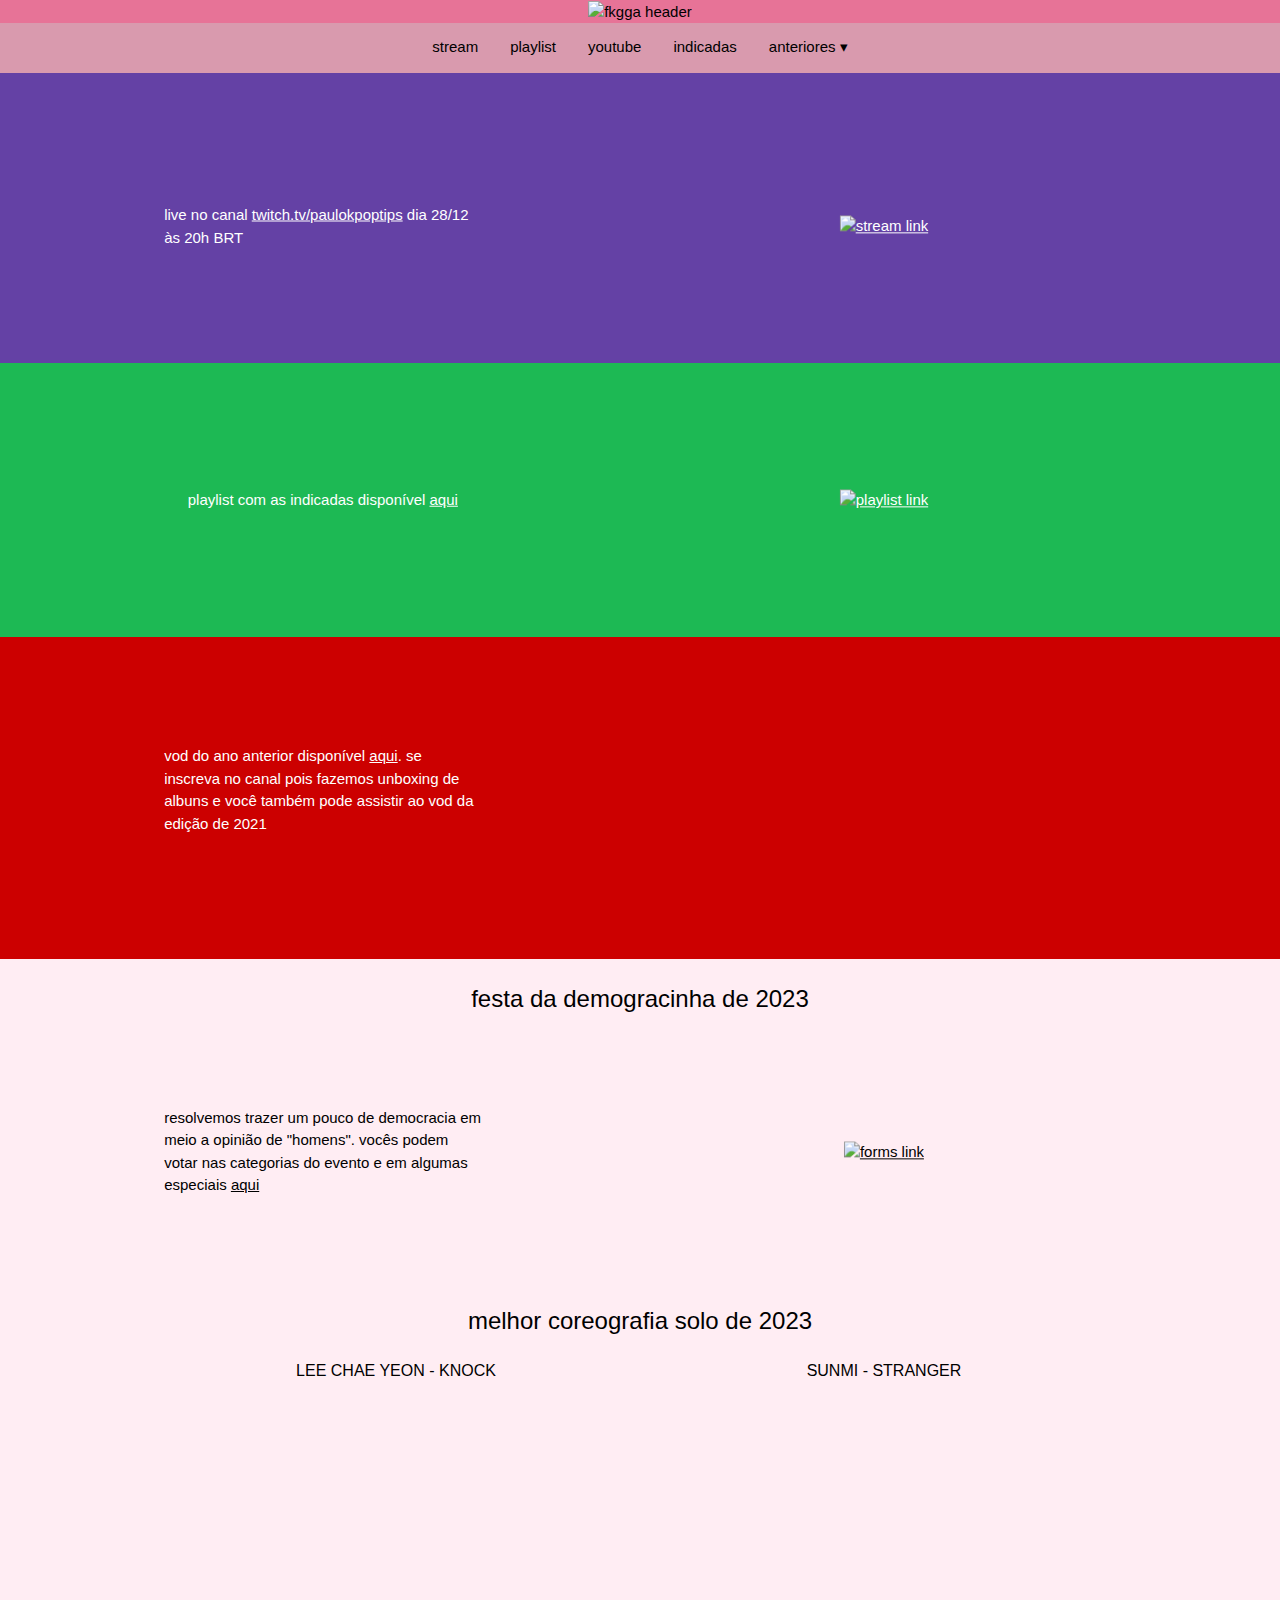
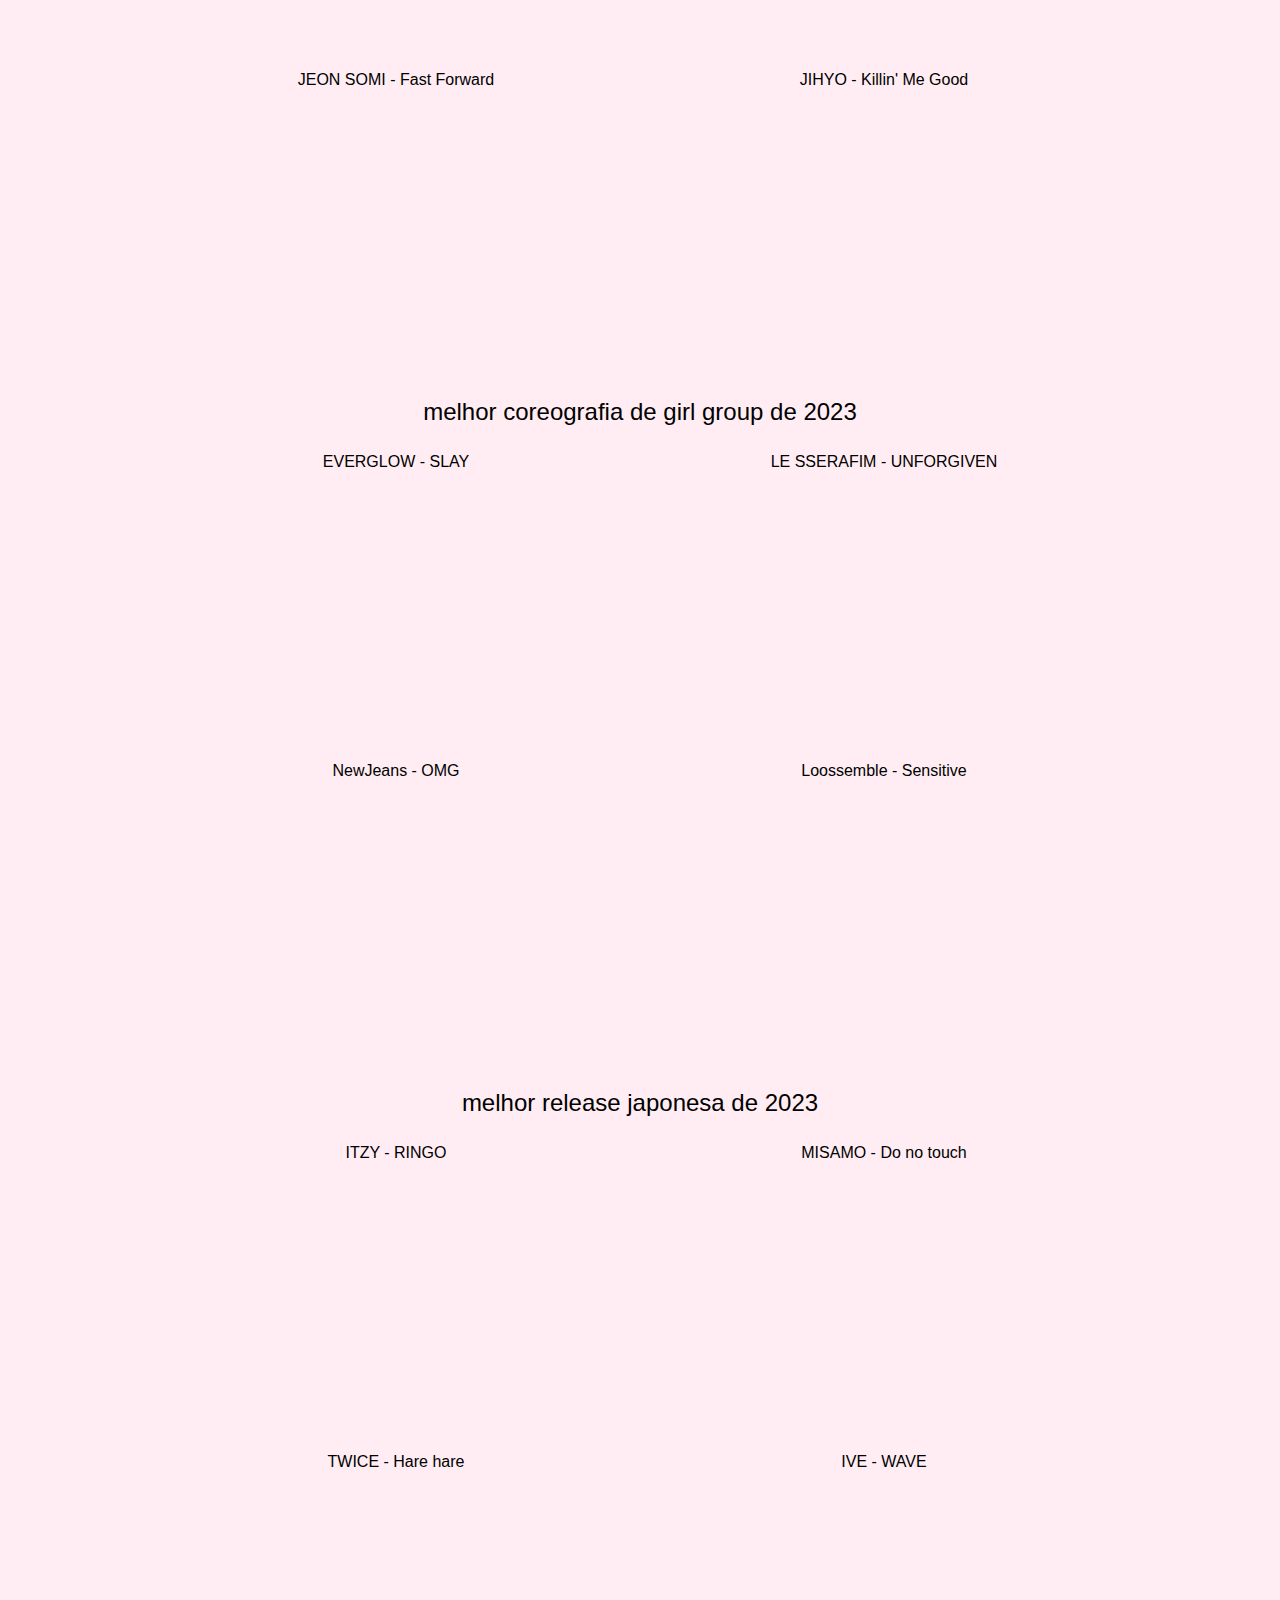
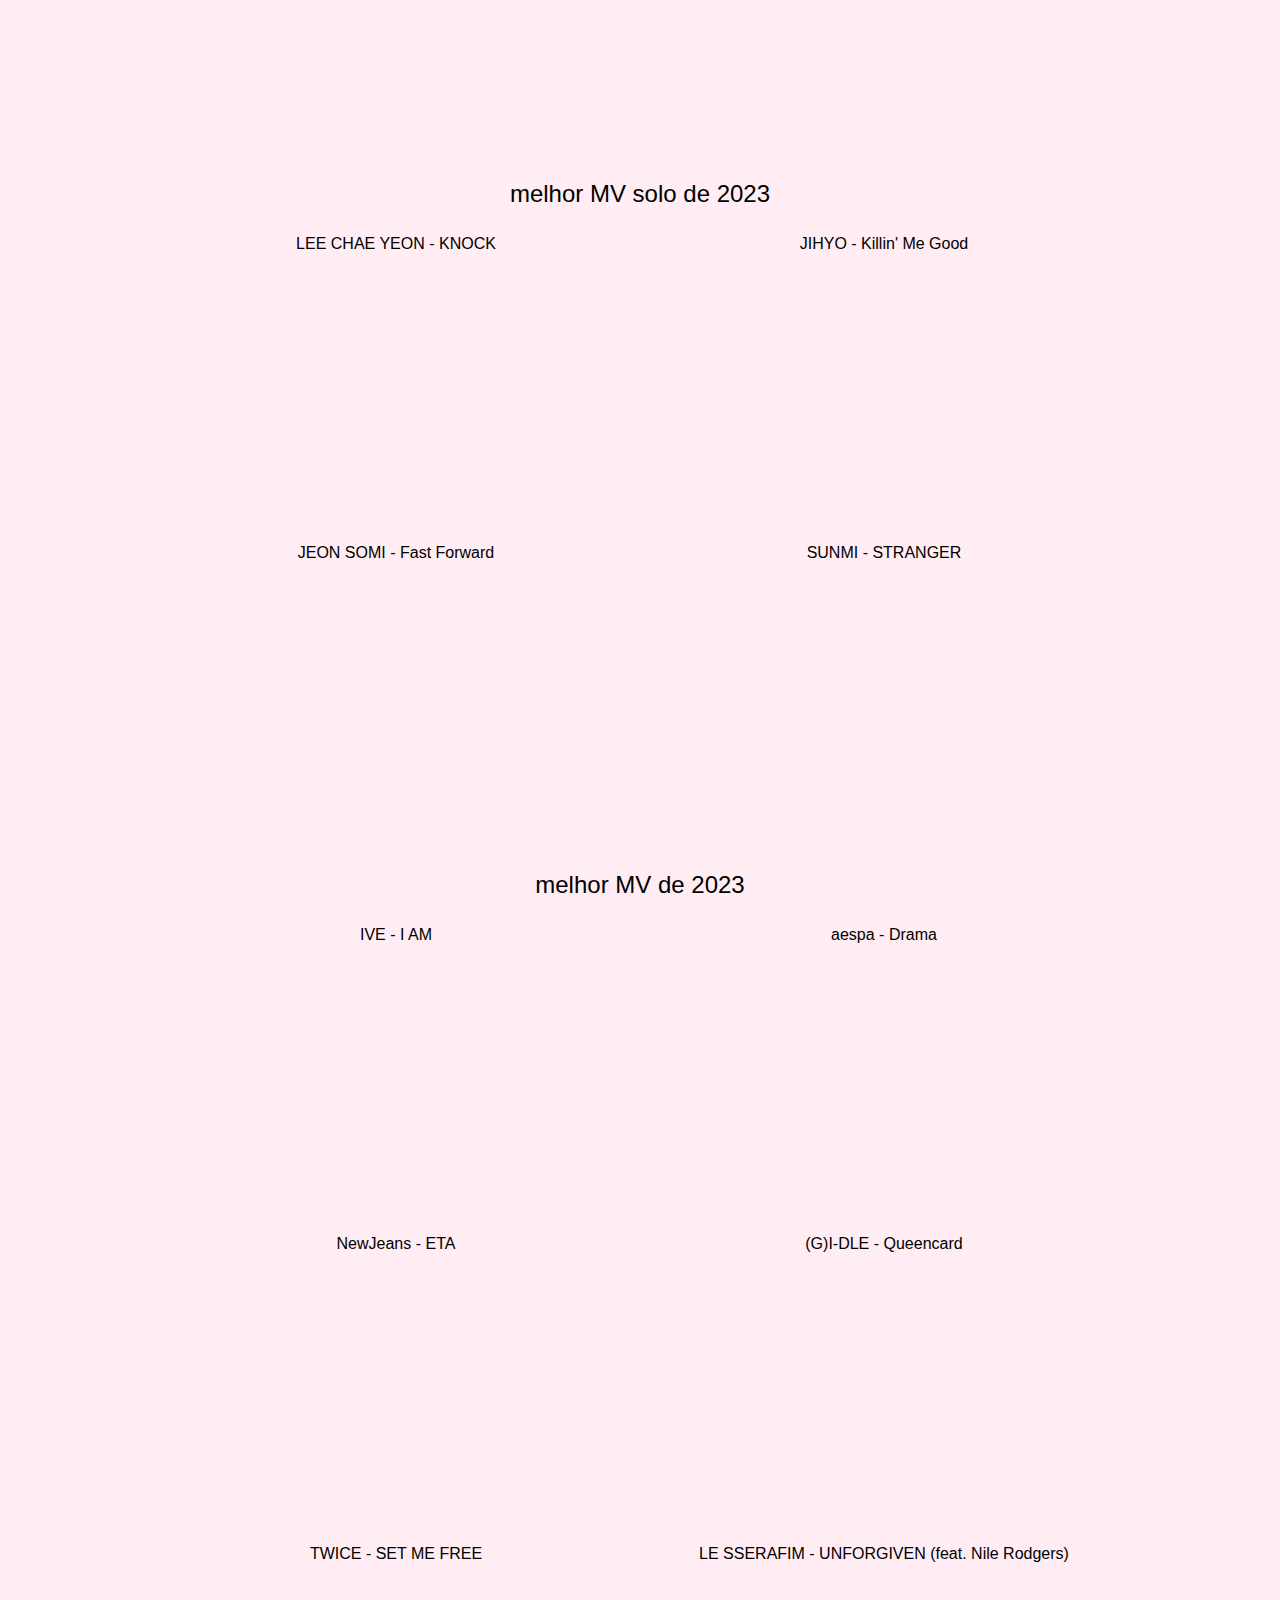
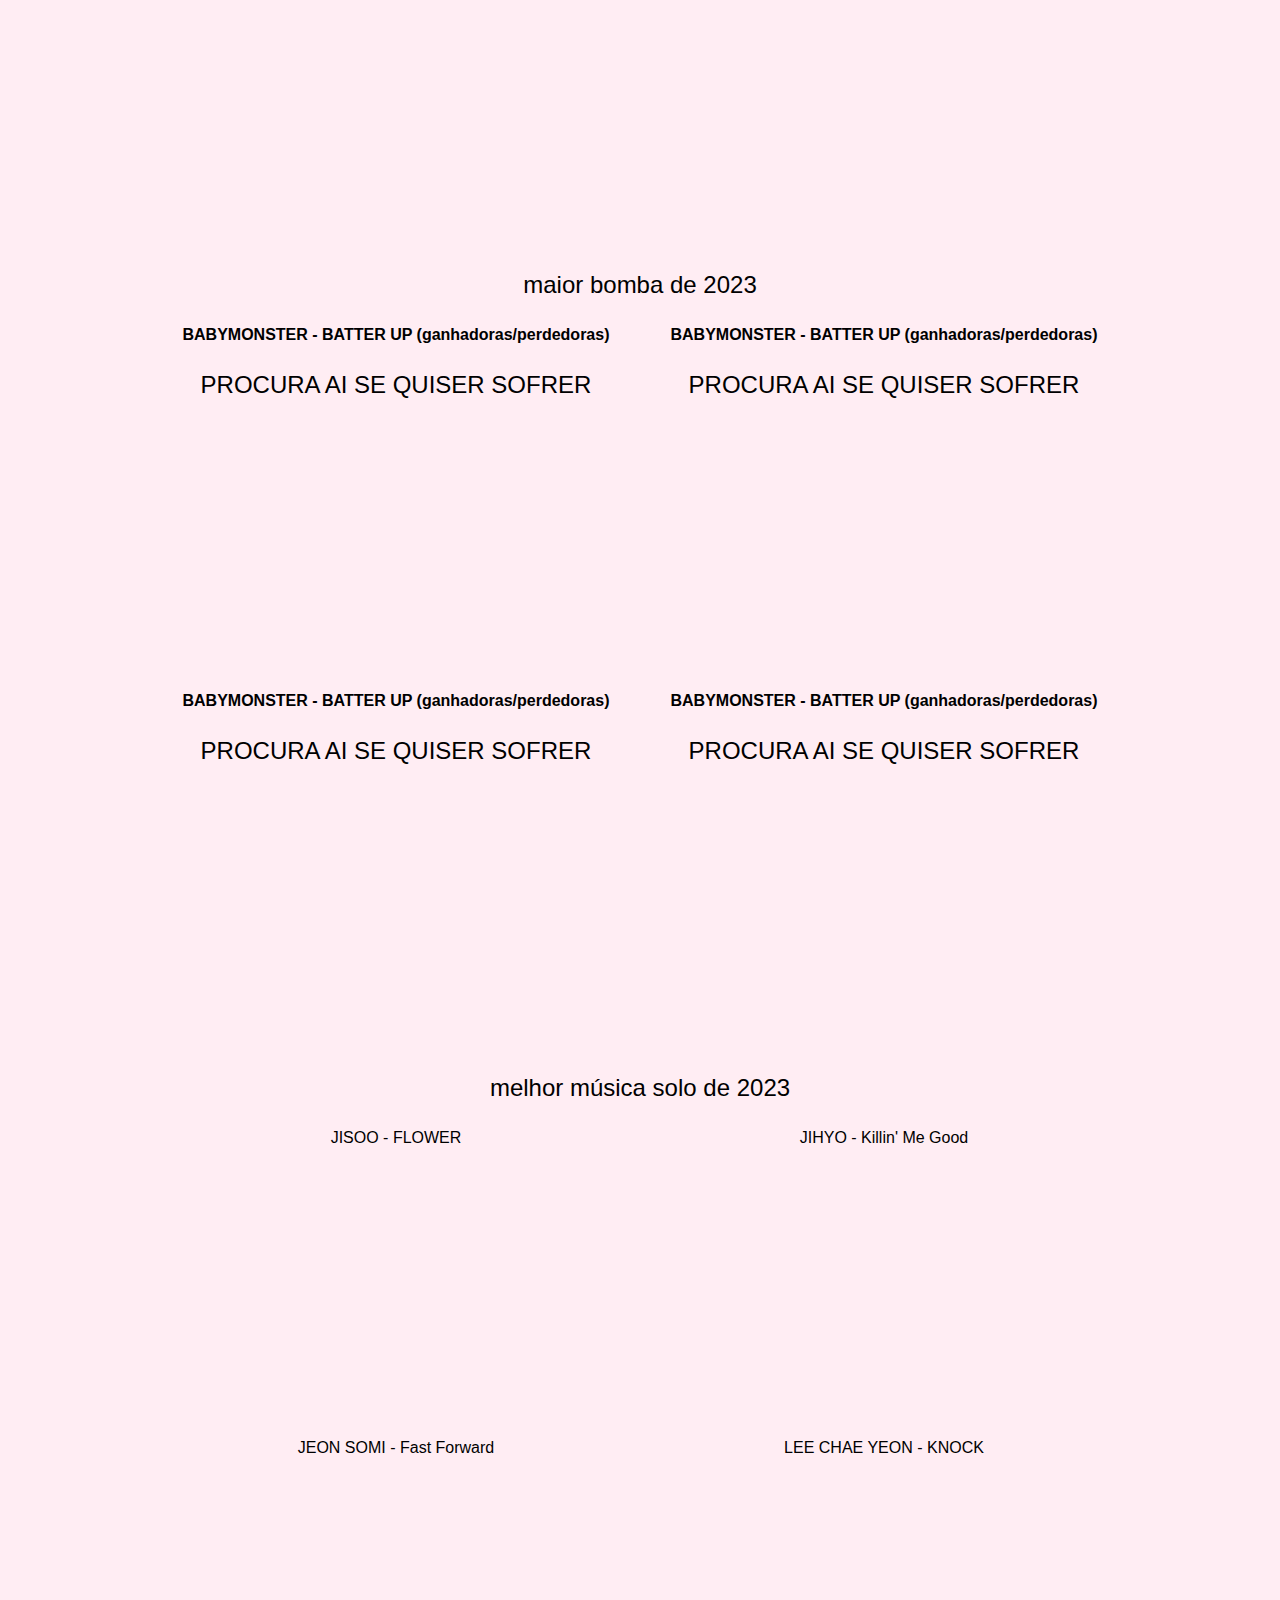
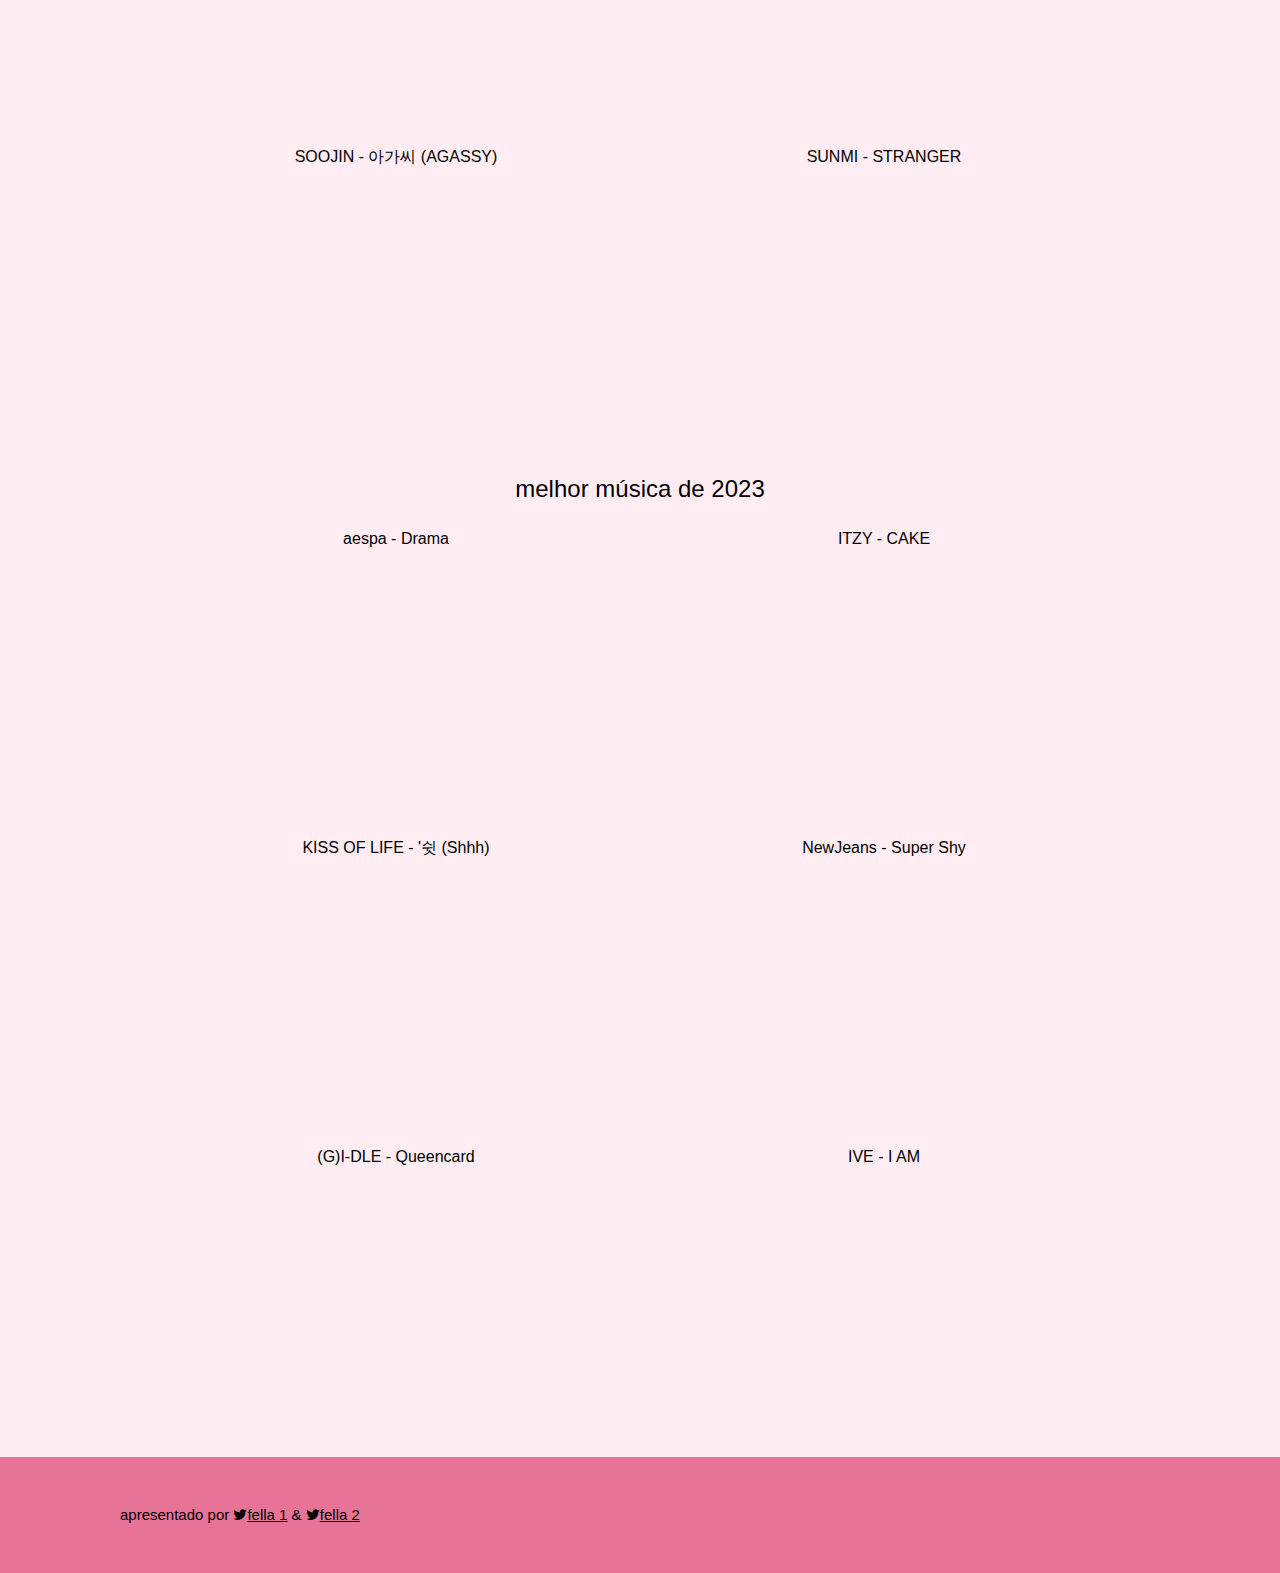
==== commit 8ca1f123: "new header and color" ====
--- a/index.html
+++ b/index.html
@@ -15,12 +15,12 @@
 <body>
 
 <!-- Header -->
-<header class="w3-display-container w3-content w3-center gradient-bg" style="max-width:1920px">
-  <img class="w3-image" src="https://i.imgur.com/kltcJGh.png" alt="fkgga header" width="1500" height="560" />
+<header class="w3-display-container w3-content w3-center pastel-pink" style="max-width:1920px">
+  <img class="w3-image" src="https://i.imgur.com/RN0Bd9L.png" alt="fkgga header" width="1500" height="560" />
 </header>
 
 <!-- Navbar (placed at the bottom of the header image) -->
-<div class="w3-center bar-purple">
+<div class="w3-center bar-pastel-pink">
   <div class="w3-bar w3-round margin-bar">
     <a href="#stream" class="w3-bar-item w3-button w3-hover-pink">stream</a>
     <a href="#playlist" class="w3-bar-item w3-button w3-hover-pink">playlist</a>
@@ -87,7 +87,7 @@
     </div>
   </div>   
   <!-- Nominees -->
-  <div class="w3-white" id="nominees">
+  <div class="pink-bg" id="nominees">
     <div class="w3-content w3-padding-large w3-margin-top">
       <!-- nominee -->
       <div class="w3-row-padding">
--- a/utils.css
+++ b/utils.css
@@ -1,3 +1,13 @@
+.pink-bg{
+    background-color: #ffedf3;
+    color: black;
+}
+
+.bar-pastel-pink{
+    background-color: #d99aae;
+    color: black;
+}
+
 .pastel-pink{
     background-color: #e77397;
     color: black;
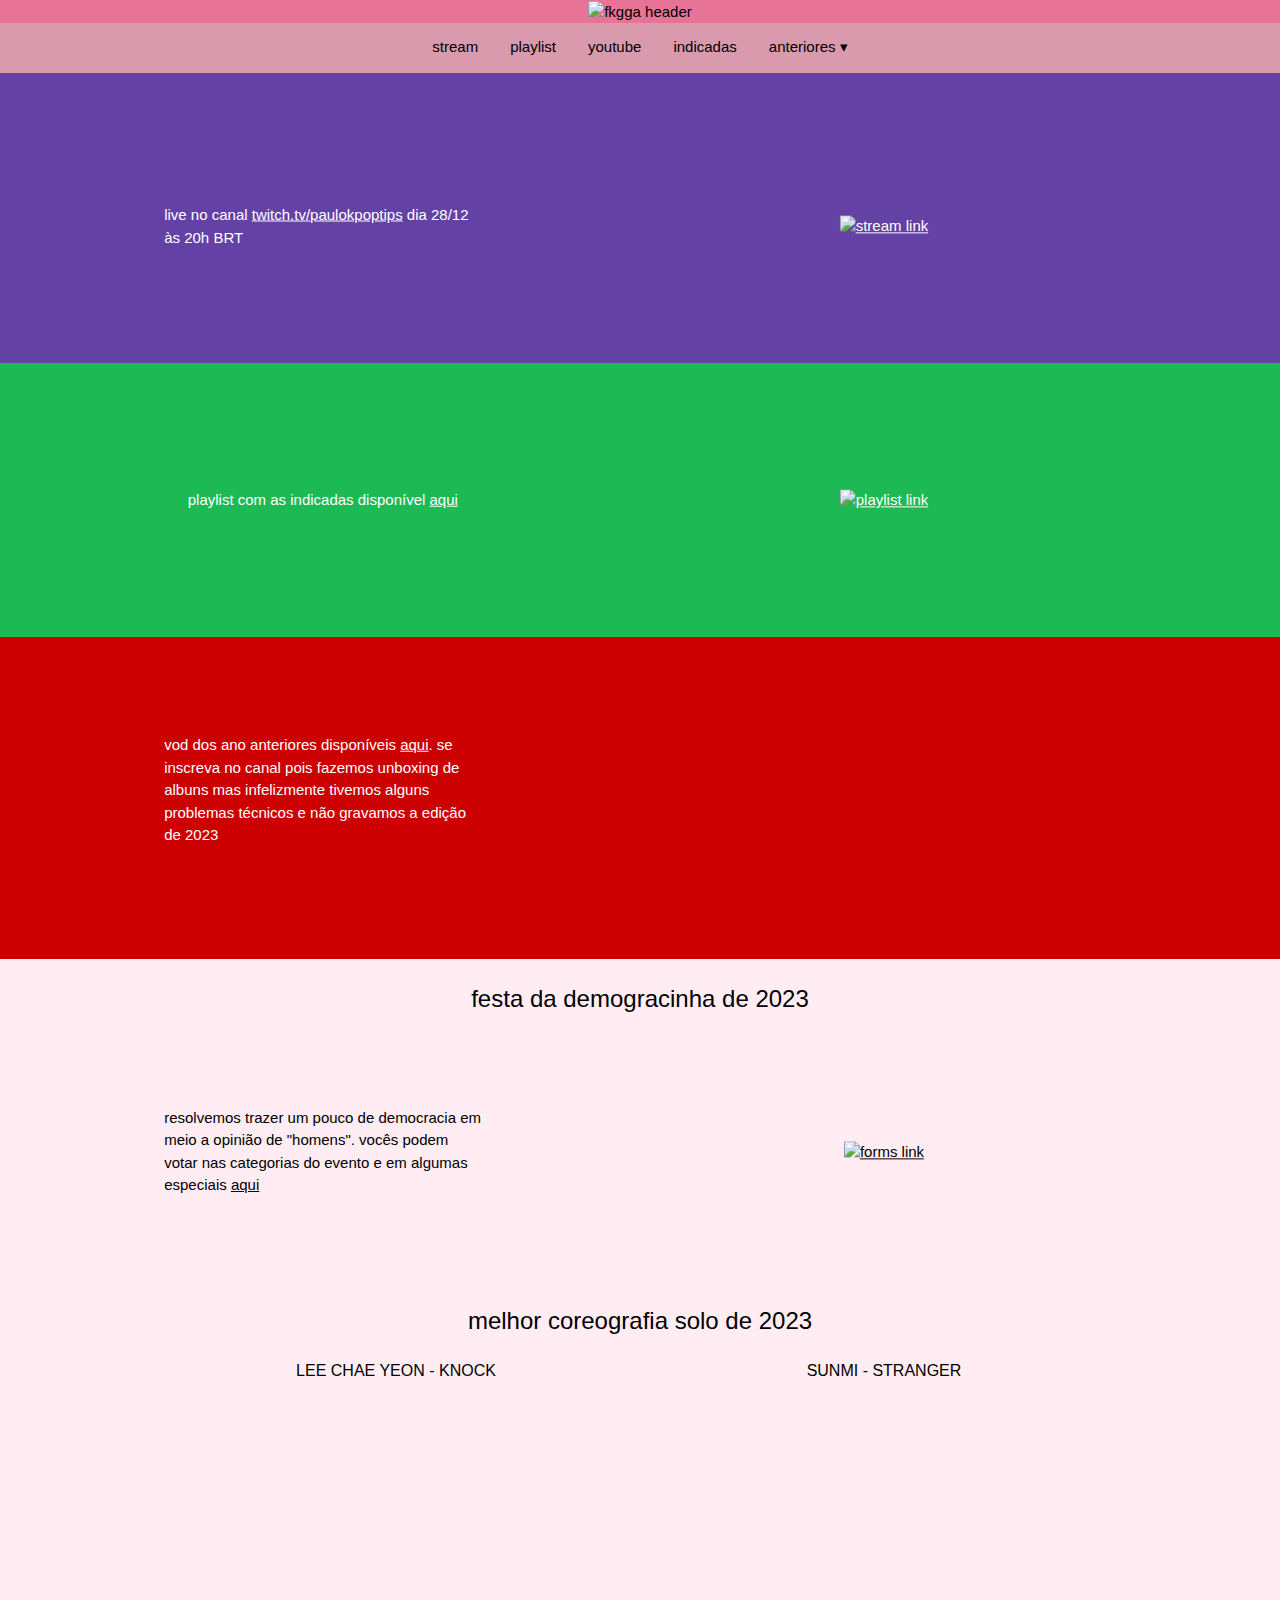
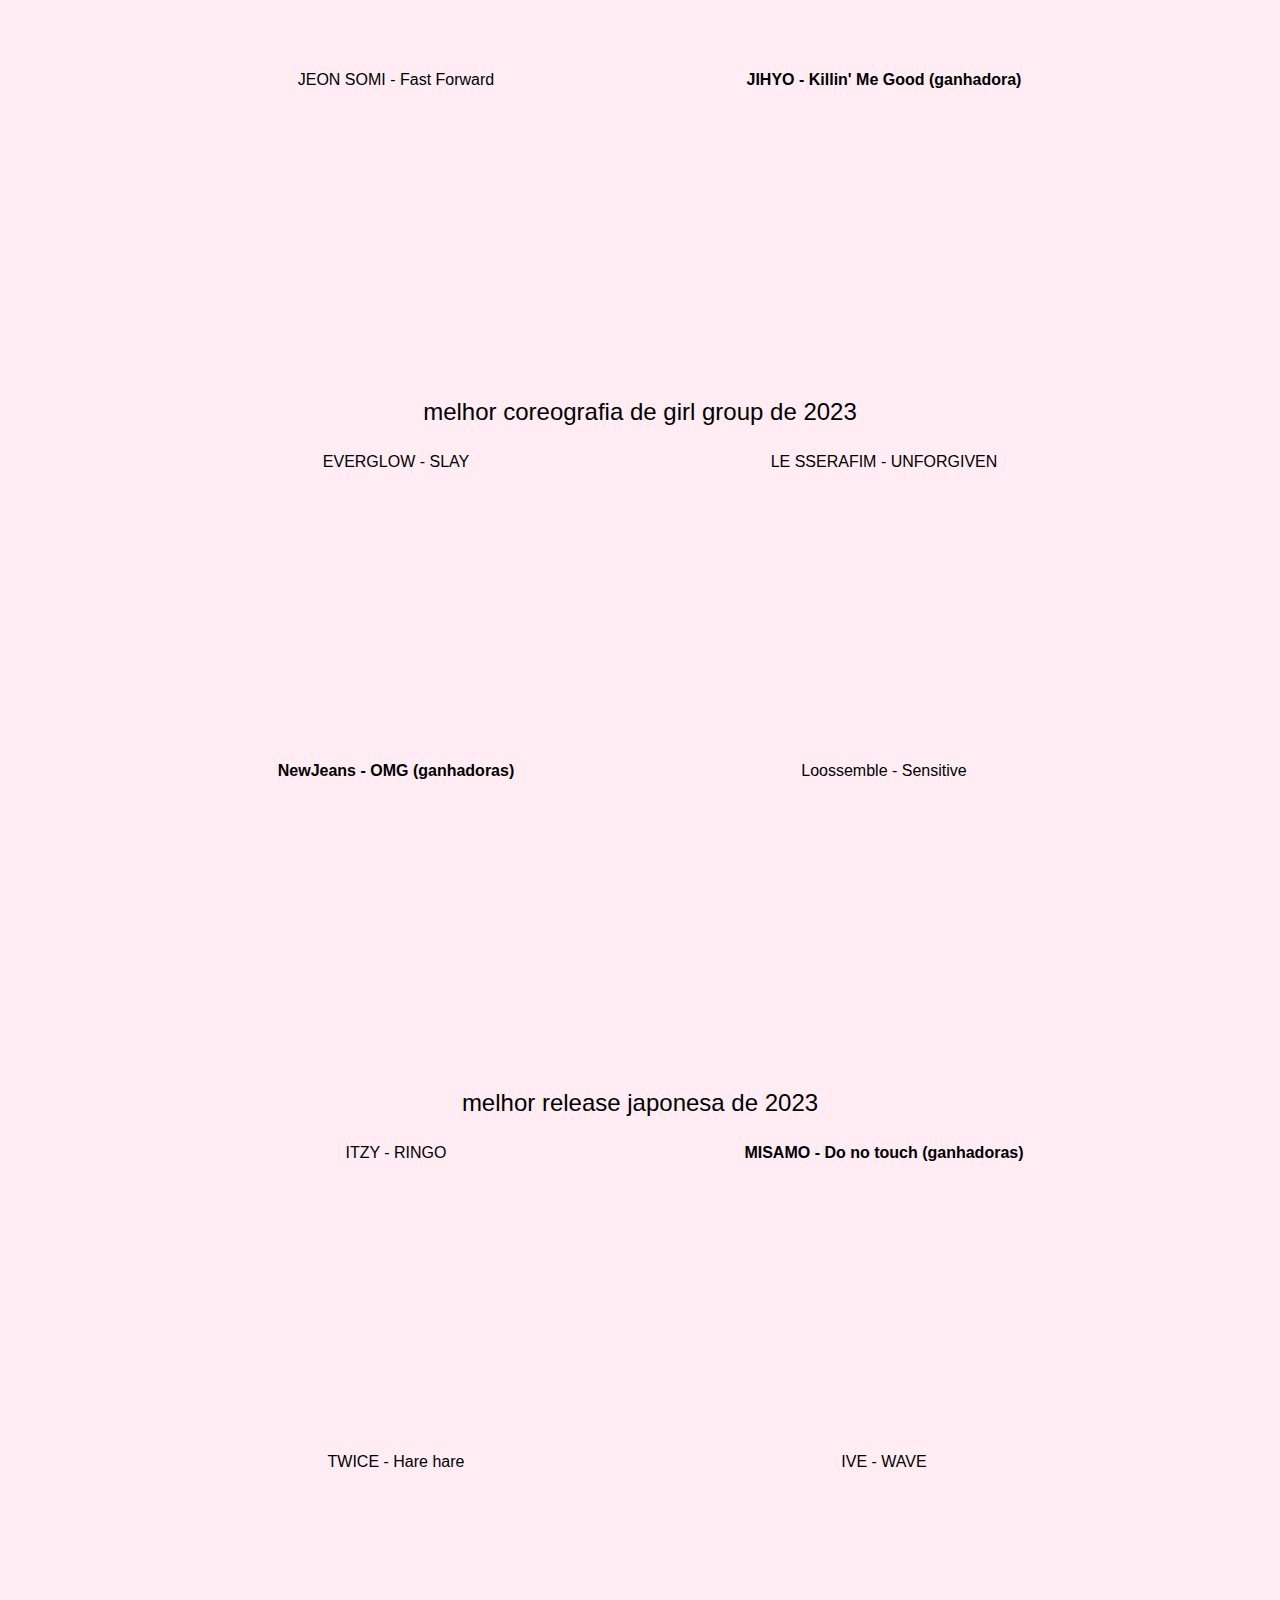
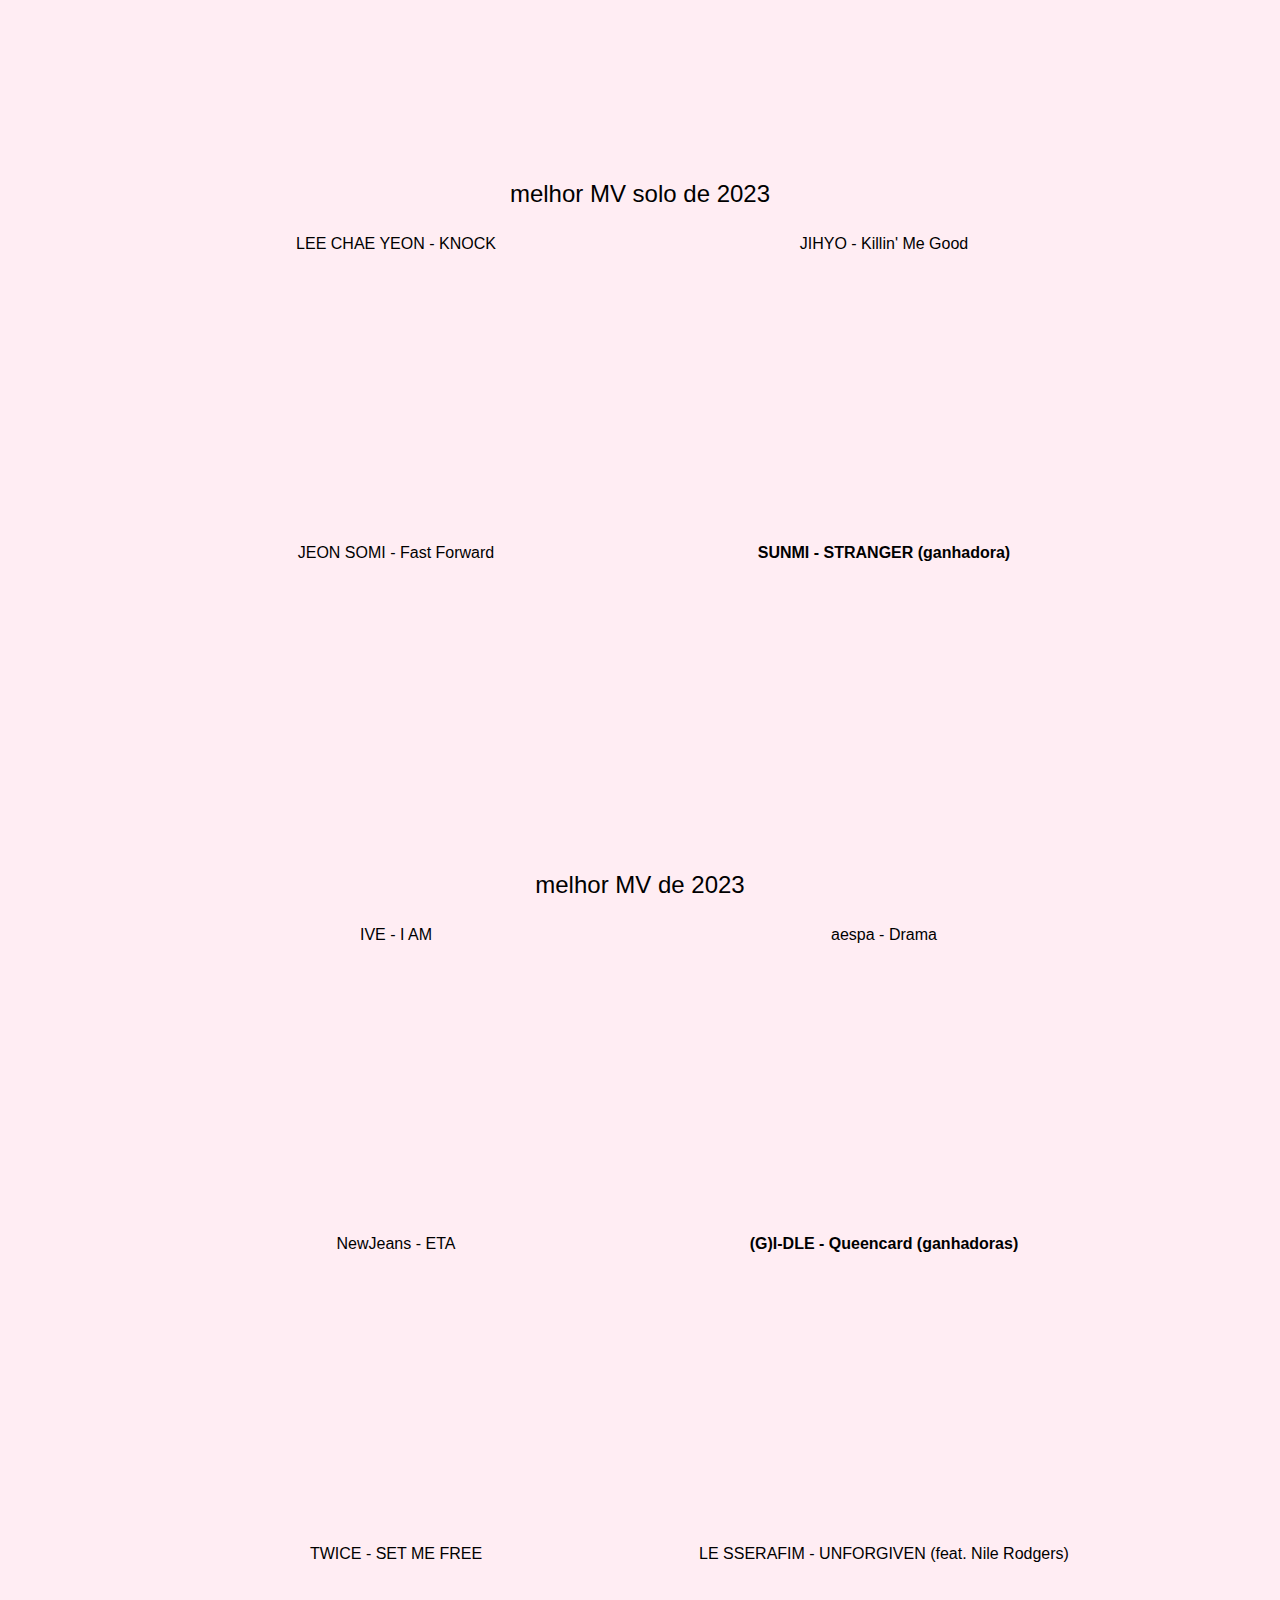
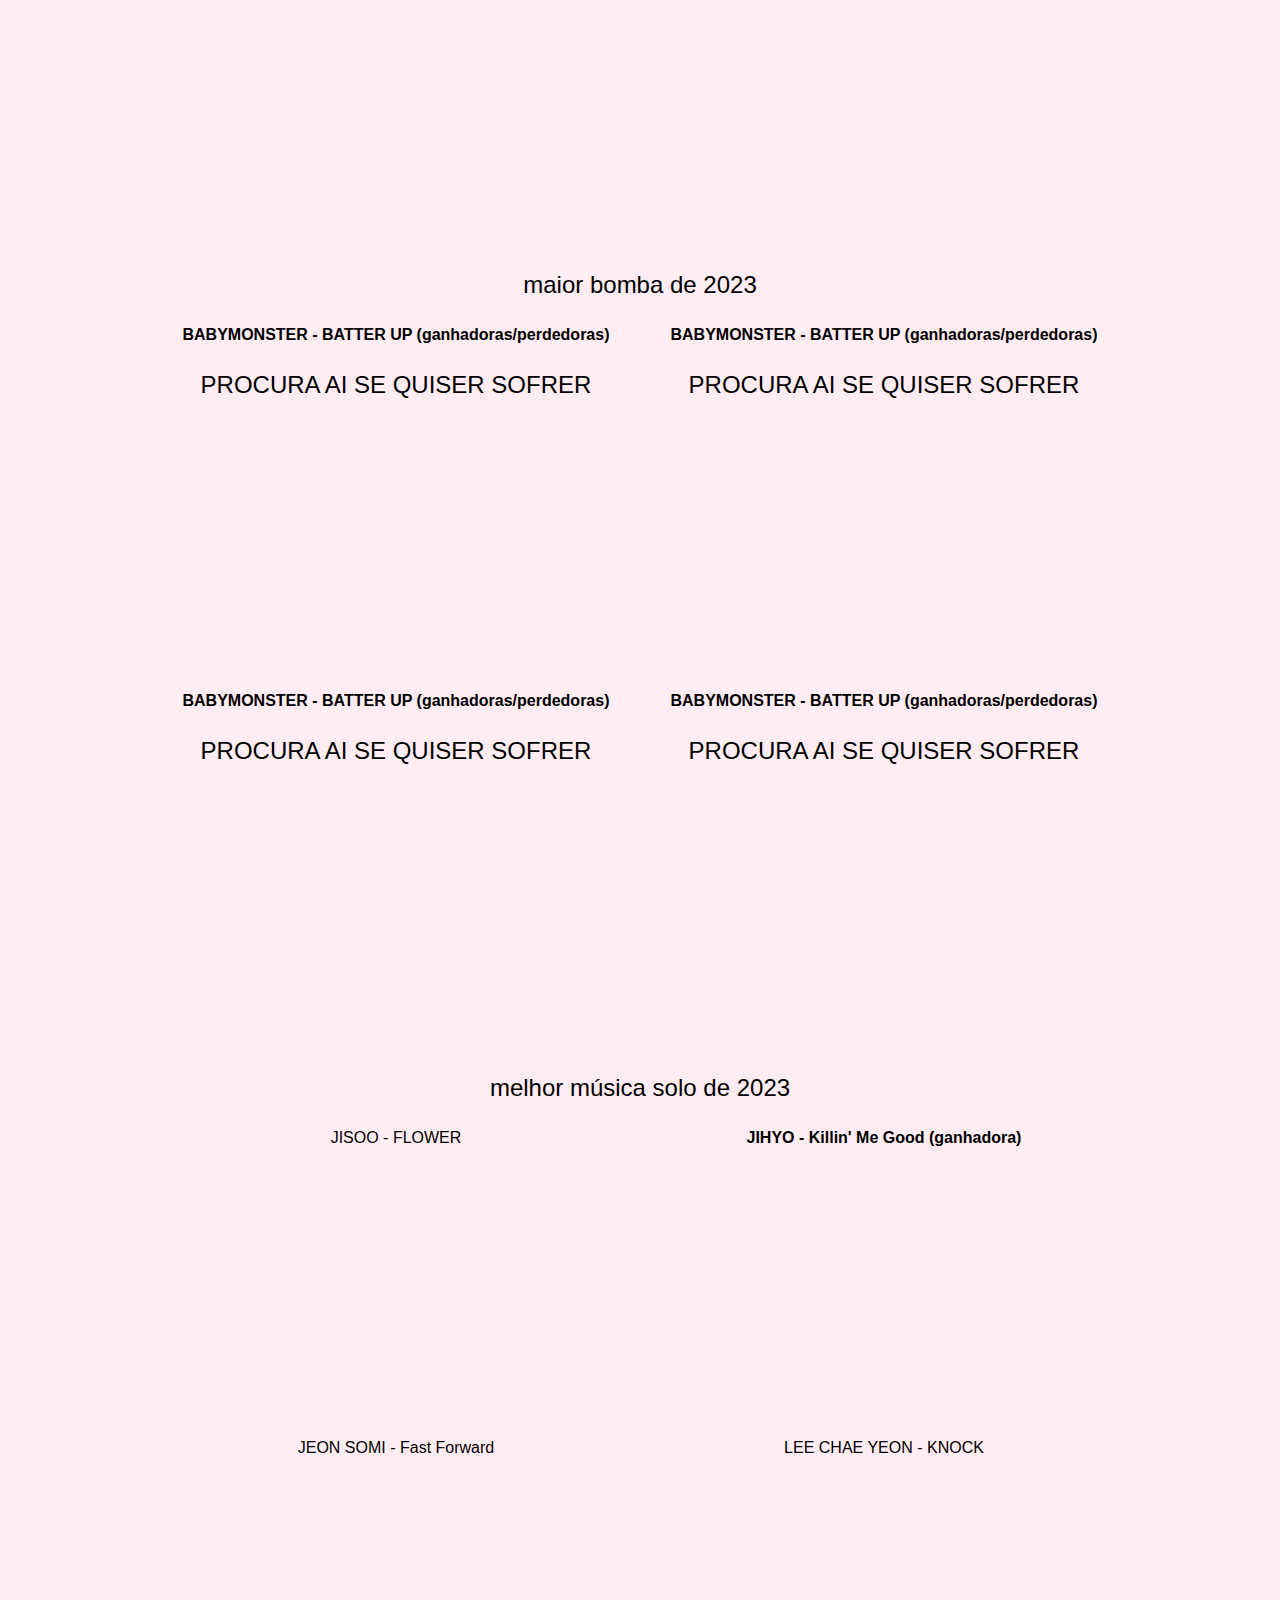
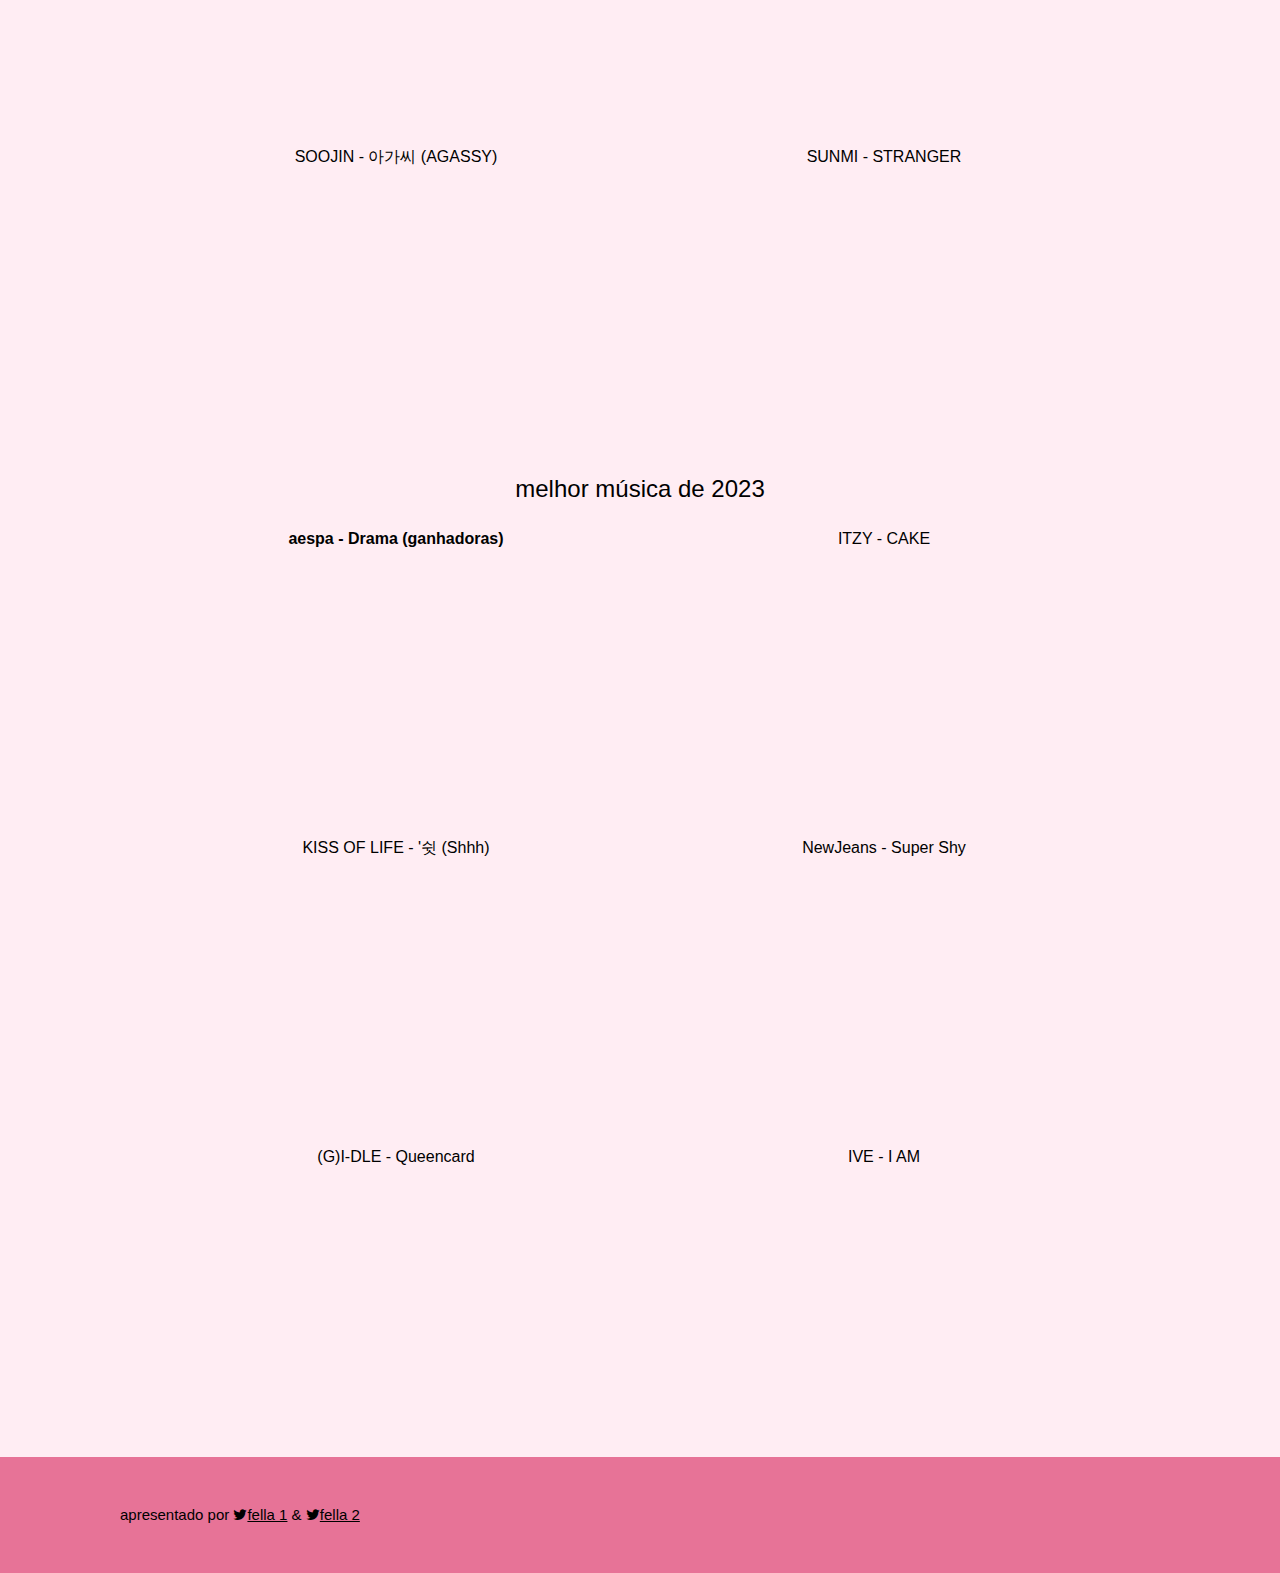
==== commit 0ab68ae5: "ganhadoras" ====
--- a/index.html
+++ b/index.html
@@ -15,7 +15,7 @@
 <body>
 
 <!-- Header -->
-<header class="w3-display-container w3-content w3-center pastel-pink" style="max-width:1920px">
+<header class="w3-display-container w3-content w3-center pastel-pink" style="max-width:3840px">
   <img class="w3-image" src="https://i.imgur.com/RN0Bd9L.png" alt="fkgga header" width="1500" height="560" />
 </header>
 
@@ -75,7 +75,7 @@
         <div class="w3-row-padding">
           <div class="w3-half container w3-hide-small">
             <p class="center center-text">
-              vod do ano anterior disponível <a href="https://www.youtube.com/watch?v=31gr_gIrVLE" class="w3-hover-text-pink" target="_blank">aqui</a>. se inscreva no canal pois fazemos unboxing de albuns e você também pode assistir ao vod da edição de 2021
+              vod dos ano anteriores disponíveis <a href="https://www.youtube.com/watch?v=31gr_gIrVLE" class="w3-hover-text-pink" target="_blank">aqui</a>. se inscreva no canal pois fazemos unboxing de albuns mas infelizmente tivemos alguns problemas técnicos e não gravamos a edição de 2023
             </p>
           </div>
           <div class="w3-half">
@@ -121,200 +121,200 @@
           </div>
         </div>
         <div class="w3-half">
+          <h6><b>JIHYO - Killin' Me Good (ganhadora)</b></h6>
+          <div class="video-container">
+            <iframe src="https://www.youtube.com/embed/4qSurTRbk_M?si=Xp7Vx4r2DO91zO8W&amp;controls=0&amp;start=1" title="YouTube video player" frameborder="0" allow="accelerometer; autoplay; clipboard-write; encrypted-media; gyroscope; picture-in-picture" allowfullscreen></iframe>
+          </div>
+        </div>
+      </div>
+      <!-- nominee -->
+      <div class="w3-row-padding w3-center w3-margin-top">
+        <h3>melhor coreografia de girl group de 2023</h3>
+        <div class="w3-half">
+          <h6>EVERGLOW - SLAY</h6>
+          <div class="video-container">
+            <iframe src="https://www.youtube.com/embed/ieV7K8G3LpM?si=NLtUzIv3jMe3MThh&amp;controls=0" title="YouTube video player" frameborder="0" allow="accelerometer; autoplay; clipboard-write; encrypted-media; gyroscope; picture-in-picture" allowfullscreen></iframe>
+          </div>
+        </div>
+        <div class="w3-half">
+          <h6>LE SSERAFIM - UNFORGIVEN</h6>
+          <div class="video-container">
+            <iframe src="https://www.youtube.com/embed/8S9rHj7gTsA?si=vjiAy6NN8WFLBDKH&amp;controls=0" title="YouTube video player" frameborder="0" allow="accelerometer; autoplay; clipboard-write; encrypted-media; gyroscope; picture-in-picture" allowfullscreen></iframe>
+          </div>
+        </div>
+        <div class="w3-half">
+          <h6><b>NewJeans - OMG (ganhadoras)</b></h6>
+          <div class="video-container">
+            <iframe src="https://www.youtube.com/embed/_Xs1ZCMfa2Y?si=MRLu2J3ghXn1kBqP&amp;controls=0" title="YouTube video player" frameborder="0" allow="accelerometer; autoplay; clipboard-write; encrypted-media; gyroscope; picture-in-picture" allowfullscreen></iframe>
+          </div>
+        </div>
+        <div class="w3-half">
+          <h6>Loossemble - Sensitive</h6>
+          <div class="video-container">
+            <iframe src="https://www.youtube.com/embed/BQY_MjGluPo?si=CAdgpAxqd0iACy3R&amp;controls=0&amp;start=2" title="YouTube video player" frameborder="0" allow="accelerometer; autoplay; clipboard-write; encrypted-media; gyroscope; picture-in-picture" allowfullscreen></iframe>
+          </div>
+        </div>
+      </div>
+      <!-- nominee -->
+      <div class="w3-row-padding w3-center w3-margin-top">
+        <h3>melhor release japonesa de 2023</h3>
+        <div class="w3-half">
+          <h6>ITZY - RINGO</h6>
+          <div class="video-container">
+            <iframe src="https://www.youtube.com/embed/K0xFPQ2CX5E?si=p7jFLcWPJcM19G2n&amp;controls=0&amp;start=36" title="YouTube video player" frameborder="0" allow="accelerometer; autoplay; clipboard-write; encrypted-media; gyroscope; picture-in-picture" allowfullscreen></iframe>
+          </div>
+        </div>
+        <div class="w3-half">
+          <h6><b>MISAMO - Do no touch (ganhadoras)</b></h6>
+          <div class="video-container">
+            <iframe src="https://www.youtube.com/embed/woKq2sD8xho?si=NV51crR0u55dlsxR&amp;controls=0&amp;start=50" title="YouTube video player" frameborder="0" allow="accelerometer; autoplay; clipboard-write; encrypted-media; gyroscope; picture-in-picture" allowfullscreen></iframe>
+          </div>
+        </div>
+        <div class="w3-half">
+          <h6>TWICE - Hare hare</h6>
+          <div class="video-container">
+            <iframe src="https://www.youtube.com/embed/-uqWaGzQyxA?si=EdwgH_SSxBo9V8r9&amp;controls=0&amp;start=43" title="YouTube video player" frameborder="0" allow="accelerometer; autoplay; clipboard-write; encrypted-media; gyroscope; picture-in-picture" allowfullscreen></iframe>
+          </div>
+        </div>
+        <div class="w3-half">
+          <h6>IVE - WAVE</h6>
+          <div class="video-container">
+            <iframe src="https://www.youtube.com/embed/qD1kP_nJU3o?si=-e_8MH5Ffm2XU4Ka&amp;controls=0&amp;start=9" title="YouTube video player" frameborder="0" allow="accelerometer; autoplay; clipboard-write; encrypted-media; gyroscope; picture-in-picture" allowfullscreen></iframe>
+          </div>
+        </div>
+      </div>
+      <!-- nominee -->
+      <div class="w3-row-padding w3-center w3-margin-top">
+        <h3>melhor MV solo de 2023</h3>
+        <div class="w3-half">
+          <h6>LEE CHAE YEON - KNOCK</h6>
+          <div class="video-container">
+            <iframe src="https://www.youtube.com/embed/3sCZKrxCWMo?si=C0uh7ykRHpPXamh4&amp;controls=0" title="YouTube video player" frameborder="0" allow="accelerometer; autoplay; clipboard-write; encrypted-media; gyroscope; picture-in-picture" allowfullscreen></iframe>
+          </div>
+        </div>
+        <div class="w3-half">
           <h6>JIHYO - Killin' Me Good</h6>
           <div class="video-container">
-            <iframe src="https://www.youtube.com/embed/4qSurTRbk_M?si=Xp7Vx4r2DO91zO8W&amp;controls=0&amp;start=1" title="YouTube video player" frameborder="0" allow="accelerometer; autoplay; clipboard-write; encrypted-media; gyroscope; picture-in-picture" allowfullscreen></iframe>
-          </div>
-        </div>
-      </div>
-      <!-- nominee -->
-      <div class="w3-row-padding w3-center w3-margin-top">
-        <h3>melhor coreografia de girl group de 2023</h3>
-        <div class="w3-half">
-          <h6>EVERGLOW - SLAY</h6>
-          <div class="video-container">
-            <iframe src="https://www.youtube.com/embed/ieV7K8G3LpM?si=NLtUzIv3jMe3MThh&amp;controls=0" title="YouTube video player" frameborder="0" allow="accelerometer; autoplay; clipboard-write; encrypted-media; gyroscope; picture-in-picture" allowfullscreen></iframe>
-          </div>
-        </div>
-        <div class="w3-half">
-          <h6>LE SSERAFIM - UNFORGIVEN</h6>
-          <div class="video-container">
-            <iframe src="https://www.youtube.com/embed/8S9rHj7gTsA?si=vjiAy6NN8WFLBDKH&amp;controls=0" title="YouTube video player" frameborder="0" allow="accelerometer; autoplay; clipboard-write; encrypted-media; gyroscope; picture-in-picture" allowfullscreen></iframe>
-          </div>
-        </div>
-        <div class="w3-half">
-          <h6>NewJeans - OMG</h6>
-          <div class="video-container">
-            <iframe src="https://www.youtube.com/embed/_Xs1ZCMfa2Y?si=MRLu2J3ghXn1kBqP&amp;controls=0" title="YouTube video player" frameborder="0" allow="accelerometer; autoplay; clipboard-write; encrypted-media; gyroscope; picture-in-picture" allowfullscreen></iframe>
-          </div>
-        </div>
-        <div class="w3-half">
-          <h6>Loossemble - Sensitive</h6>
-          <div class="video-container">
-            <iframe src="https://www.youtube.com/embed/BQY_MjGluPo?si=CAdgpAxqd0iACy3R&amp;controls=0&amp;start=2" title="YouTube video player" frameborder="0" allow="accelerometer; autoplay; clipboard-write; encrypted-media; gyroscope; picture-in-picture" allowfullscreen></iframe>
-          </div>
-        </div>
-      </div>
-      <!-- nominee -->
-      <div class="w3-row-padding w3-center w3-margin-top">
-        <h3>melhor release japonesa de 2023</h3>
-        <div class="w3-half">
-          <h6>ITZY - RINGO</h6>
-          <div class="video-container">
-            <iframe src="https://www.youtube.com/embed/K0xFPQ2CX5E?si=p7jFLcWPJcM19G2n&amp;controls=0&amp;start=36" title="YouTube video player" frameborder="0" allow="accelerometer; autoplay; clipboard-write; encrypted-media; gyroscope; picture-in-picture" allowfullscreen></iframe>
-          </div>
-        </div>
-        <div class="w3-half">
-          <h6>MISAMO - Do no touch</h6>
-          <div class="video-container">
-            <iframe src="https://www.youtube.com/embed/woKq2sD8xho?si=NV51crR0u55dlsxR&amp;controls=0&amp;start=50" title="YouTube video player" frameborder="0" allow="accelerometer; autoplay; clipboard-write; encrypted-media; gyroscope; picture-in-picture" allowfullscreen></iframe>
-          </div>
-        </div>
-        <div class="w3-half">
-          <h6>TWICE - Hare hare</h6>
-          <div class="video-container">
-            <iframe src="https://www.youtube.com/embed/-uqWaGzQyxA?si=EdwgH_SSxBo9V8r9&amp;controls=0&amp;start=43" title="YouTube video player" frameborder="0" allow="accelerometer; autoplay; clipboard-write; encrypted-media; gyroscope; picture-in-picture" allowfullscreen></iframe>
-          </div>
-        </div>
-        <div class="w3-half">
-          <h6>IVE - WAVE</h6>
-          <div class="video-container">
-            <iframe src="https://www.youtube.com/embed/qD1kP_nJU3o?si=-e_8MH5Ffm2XU4Ka&amp;controls=0&amp;start=9" title="YouTube video player" frameborder="0" allow="accelerometer; autoplay; clipboard-write; encrypted-media; gyroscope; picture-in-picture" allowfullscreen></iframe>
-          </div>
-        </div>
-      </div>
-      <!-- nominee -->
-      <div class="w3-row-padding w3-center w3-margin-top">
-        <h3>melhor MV solo de 2023</h3>
+            <iframe src="https://www.youtube.com/embed/jyw_vrI4ySg?si=jn67_t2JbL4vE-sQ&amp;controls=0" title="YouTube video player" frameborder="0" allow="accelerometer; autoplay; clipboard-write; encrypted-media; gyroscope; picture-in-picture" allowfullscreen></iframe>
+          </div>
+        </div>
+        <div class="w3-half">
+          <h6>JEON SOMI - Fast Forward</h6>
+          <div class="video-container">
+            <iframe src="https://www.youtube.com/embed/_GgIt2EFHV8?si=SLuPzrbRo--n4wje&amp;controls=0" title="YouTube video player" frameborder="0" allow="accelerometer; autoplay; clipboard-write; encrypted-media; gyroscope; picture-in-picture" allowfullscreen></iframe>
+          </div>
+        </div>
+        <div class="w3-half">
+          <h6><b>SUNMI - STRANGER (ganhadora)</b></h6>
+          <div class="video-container">
+            <iframe src="https://www.youtube.com/embed/D9tqmw_dL6I?si=3AzSTwyDc90momfv&amp;controls=0" title="YouTube video player" frameborder="0" allow="accelerometer; autoplay; clipboard-write; encrypted-media; gyroscope; picture-in-picture" allowfullscreen></iframe>
+          </div>
+        </div>
+      </div>
+      <!-- nominee -->
+      <div class="w3-row-padding w3-center w3-margin-top">
+        <h3>melhor MV de 2023</h3>
+        <div class="w3-half">
+          <h6>IVE - I AM</h6>
+          <div class="video-container">
+            <iframe src="https://www.youtube.com/embed/6ZUIwj3FgUY?si=TgFq-GcUBFRZjugT&amp;controls=0" title="YouTube video player" frameborder="0" allow="accelerometer; autoplay; clipboard-write; encrypted-media; gyroscope; picture-in-picture" allowfullscreen></iframe>
+          </div>
+        </div>
+        <div class="w3-half">
+          <h6>aespa - Drama</h6>
+          <div class="video-container">
+            <iframe src="https://www.youtube.com/embed/D8VEhcPeSlc?si=pMa5bRP_TxSHbNwh&amp;controls=0" title="YouTube video player" frameborder="0" allow="accelerometer; autoplay; clipboard-write; encrypted-media; gyroscope; picture-in-picture" allowfullscreen></iframe>
+          </div>
+        </div>
+        <div class="w3-half">
+          <h6>NewJeans - ETA</h6>
+          <div class="video-container">
+            <iframe src="https://www.youtube.com/embed/jOTfBlKSQYY?si=zcR4VDONmmM2H2Ug&amp;controls=0" title="YouTube video player" frameborder="0" allow="accelerometer; autoplay; clipboard-write; encrypted-media; gyroscope; picture-in-picture" allowfullscreen></iframe>
+          </div>
+        </div>
+        <div class="w3-half">
+          <h6><b>(G)I-DLE - Queencard (ganhadoras)</b></h6>
+          <div class="video-container">
+            <iframe src="https://www.youtube.com/embed/7HDeem-JaSY?si=QxSfgEC8aDARXzFy&amp;controls=0" title="YouTube video player" frameborder="0" allow="accelerometer; autoplay; clipboard-write; encrypted-media; gyroscope; picture-in-picture" allowfullscreen></iframe>
+          </div>
+        </div>
+        <div class="w3-half">
+          <h6>TWICE - SET ME FREE</h6>
+          <div class="video-container">
+            <iframe src="https://www.youtube.com/embed/w4cTYnOPdNk?si=fak_reJJXMAjOcbl&amp;controls=0" title="YouTube video player" frameborder="0" allow="accelerometer; autoplay; clipboard-write; encrypted-media; gyroscope; picture-in-picture" allowfullscreen></iframe>
+          </div>
+        </div>
+        <div class="w3-half">
+          <h6>LE SSERAFIM - UNFORGIVEN (feat. Nile Rodgers)</h6>
+          <div class="video-container">
+            <iframe src="https://www.youtube.com/embed/UBURTj20HXI?si=nyjqNIdEtVH5lZAs&amp;controls=0" title="YouTube video player" frameborder="0" allow="accelerometer; autoplay; clipboard-write; encrypted-media; gyroscope; picture-in-picture" allowfullscreen></iframe>
+          </div>
+        </div>
+      </div>
+      <!-- nominee -->
+      <div class="w3-row-padding w3-center w3-margin-top">
+        <h3>maior bomba de 2023</h3>
+        <div class="w3-half">
+          <h6><b>BABYMONSTER - BATTER UP (ganhadoras/perdedoras)</b></h6>
+          <div class="video-container">
+            <h3>PROCURA AI SE QUISER SOFRER</h3>
+          </div>
+        </div>
+        <div class="w3-half">
+          <h6><b>BABYMONSTER - BATTER UP (ganhadoras/perdedoras)</b></h6>
+          <div class="video-container">
+            <h3>PROCURA AI SE QUISER SOFRER</h3>
+          </div>
+        </div>
+        <div class="w3-half">
+          <h6><b>BABYMONSTER - BATTER UP (ganhadoras/perdedoras)</b></h6>
+          <div class="video-container">
+            <h3>PROCURA AI SE QUISER SOFRER</h3>
+          </div>
+        </div>
+        <div class="w3-half">
+          <h6><b>BABYMONSTER - BATTER UP (ganhadoras/perdedoras)</b></h6>
+          <div class="video-container">
+            <h3>PROCURA AI SE QUISER SOFRER</h3>
+          </div>
+        </div>
+      </div>
+      <!-- nominee -->
+      <div class="w3-row-padding w3-center w3-margin-top">
+        <h3>melhor música solo de 2023</h3>
+        <div class="w3-half">
+          <h6>JISOO - FLOWER</h6>
+          <div class="video-container">
+            <iframe src="https://www.youtube.com/embed/YudHcBIxlYw?si=L1c8UPzJMnCqjzR4&amp;controls=0&amp;start=34" title="YouTube video player" frameborder="0" allow="accelerometer; autoplay; clipboard-write; encrypted-media; gyroscope; picture-in-picture" allowfullscreen></iframe>
+          </div>
+        </div>
+        <div class="w3-half">
+          <h6><b>JIHYO - Killin' Me Good (ganhadora)</b></h6>
+          <div class="video-container">
+            <iframe src="https://www.youtube.com/embed/jyw_vrI4ySg?si=LL3MqY66kDroHrFU&amp;controls=0&amp;start=45" title="YouTube video player" frameborder="0" allow="accelerometer; autoplay; clipboard-write; encrypted-media; gyroscope; picture-in-picture" allowfullscreen></iframe>
+          </div>
+        </div>
+        <div class="w3-half">
+          <h6>JEON SOMI - Fast Forward</h6>
+          <div class="video-container">
+            <iframe src="https://www.youtube.com/embed/_GgIt2EFHV8?si=s0XOyxXzVFC0KYkH&amp;controls=0&amp;start=55" title="YouTube video player" frameborder="0" allow="accelerometer; autoplay; clipboard-write; encrypted-media; gyroscope; picture-in-picture" allowfullscreen></iframe>
+          </div>
+        </div>
         <div class="w3-half">
           <h6>LEE CHAE YEON - KNOCK</h6>
           <div class="video-container">
-            <iframe src="https://www.youtube.com/embed/3sCZKrxCWMo?si=C0uh7ykRHpPXamh4&amp;controls=0" title="YouTube video player" frameborder="0" allow="accelerometer; autoplay; clipboard-write; encrypted-media; gyroscope; picture-in-picture" allowfullscreen></iframe>
-          </div>
-        </div>
-        <div class="w3-half">
-          <h6>JIHYO - Killin' Me Good</h6>
-          <div class="video-container">
-            <iframe src="https://www.youtube.com/embed/jyw_vrI4ySg?si=jn67_t2JbL4vE-sQ&amp;controls=0" title="YouTube video player" frameborder="0" allow="accelerometer; autoplay; clipboard-write; encrypted-media; gyroscope; picture-in-picture" allowfullscreen></iframe>
-          </div>
-        </div>
-        <div class="w3-half">
-          <h6>JEON SOMI - Fast Forward</h6>
-          <div class="video-container">
-            <iframe src="https://www.youtube.com/embed/_GgIt2EFHV8?si=SLuPzrbRo--n4wje&amp;controls=0" title="YouTube video player" frameborder="0" allow="accelerometer; autoplay; clipboard-write; encrypted-media; gyroscope; picture-in-picture" allowfullscreen></iframe>
+            <iframe src="https://www.youtube.com/embed/3sCZKrxCWMo?si=PqJpITAIpDE9uyhd&amp;controls=0&amp;start=27" title="YouTube video player" frameborder="0" allow="accelerometer; autoplay; clipboard-write; encrypted-media; gyroscope; picture-in-picture" allowfullscreen></iframe>
+          </div>
+        </div>
+        <div class="w3-half">
+          <h6>SOOJIN - 아가씨 (AGASSY)</h6>
+          <div class="video-container">
+            <iframe src="https://www.youtube.com/embed/1p2cafgpD1M?si=uauKxZdp-XtXaoHU&amp;controls=0&amp;start=39" title="YouTube video player" frameborder="0" allow="accelerometer; autoplay; clipboard-write; encrypted-media; gyroscope; picture-in-picture" allowfullscreen></iframe>
           </div>
         </div>
         <div class="w3-half">
           <h6>SUNMI - STRANGER</h6>
           <div class="video-container">
-            <iframe src="https://www.youtube.com/embed/D9tqmw_dL6I?si=3AzSTwyDc90momfv&amp;controls=0" title="YouTube video player" frameborder="0" allow="accelerometer; autoplay; clipboard-write; encrypted-media; gyroscope; picture-in-picture" allowfullscreen></iframe>
-          </div>
-        </div>
-      </div>
-      <!-- nominee -->
-      <div class="w3-row-padding w3-center w3-margin-top">
-        <h3>melhor MV de 2023</h3>
-        <div class="w3-half">
-          <h6>IVE - I AM</h6>
-          <div class="video-container">
-            <iframe src="https://www.youtube.com/embed/6ZUIwj3FgUY?si=TgFq-GcUBFRZjugT&amp;controls=0" title="YouTube video player" frameborder="0" allow="accelerometer; autoplay; clipboard-write; encrypted-media; gyroscope; picture-in-picture" allowfullscreen></iframe>
-          </div>
-        </div>
-        <div class="w3-half">
-          <h6>aespa - Drama</h6>
-          <div class="video-container">
-            <iframe src="https://www.youtube.com/embed/D8VEhcPeSlc?si=pMa5bRP_TxSHbNwh&amp;controls=0" title="YouTube video player" frameborder="0" allow="accelerometer; autoplay; clipboard-write; encrypted-media; gyroscope; picture-in-picture" allowfullscreen></iframe>
-          </div>
-        </div>
-        <div class="w3-half">
-          <h6>NewJeans - ETA</h6>
-          <div class="video-container">
-            <iframe src="https://www.youtube.com/embed/jOTfBlKSQYY?si=zcR4VDONmmM2H2Ug&amp;controls=0" title="YouTube video player" frameborder="0" allow="accelerometer; autoplay; clipboard-write; encrypted-media; gyroscope; picture-in-picture" allowfullscreen></iframe>
-          </div>
-        </div>
-        <div class="w3-half">
-          <h6>(G)I-DLE - Queencard</h6>
-          <div class="video-container">
-            <iframe src="https://www.youtube.com/embed/7HDeem-JaSY?si=QxSfgEC8aDARXzFy&amp;controls=0" title="YouTube video player" frameborder="0" allow="accelerometer; autoplay; clipboard-write; encrypted-media; gyroscope; picture-in-picture" allowfullscreen></iframe>
-          </div>
-        </div>
-        <div class="w3-half">
-          <h6>TWICE - SET ME FREE</h6>
-          <div class="video-container">
-            <iframe src="https://www.youtube.com/embed/w4cTYnOPdNk?si=fak_reJJXMAjOcbl&amp;controls=0" title="YouTube video player" frameborder="0" allow="accelerometer; autoplay; clipboard-write; encrypted-media; gyroscope; picture-in-picture" allowfullscreen></iframe>
-          </div>
-        </div>
-        <div class="w3-half">
-          <h6>LE SSERAFIM - UNFORGIVEN (feat. Nile Rodgers)</h6>
-          <div class="video-container">
-            <iframe src="https://www.youtube.com/embed/UBURTj20HXI?si=nyjqNIdEtVH5lZAs&amp;controls=0" title="YouTube video player" frameborder="0" allow="accelerometer; autoplay; clipboard-write; encrypted-media; gyroscope; picture-in-picture" allowfullscreen></iframe>
-          </div>
-        </div>
-      </div>
-      <!-- nominee -->
-      <div class="w3-row-padding w3-center w3-margin-top">
-        <h3>maior bomba de 2023</h3>
-        <div class="w3-half">
-          <h6><b>BABYMONSTER - BATTER UP (ganhadoras/perdedoras)</b></h6>
-          <div class="video-container">
-            <h3>PROCURA AI SE QUISER SOFRER</h3>
-          </div>
-        </div>
-        <div class="w3-half">
-          <h6><b>BABYMONSTER - BATTER UP (ganhadoras/perdedoras)</b></h6>
-          <div class="video-container">
-            <h3>PROCURA AI SE QUISER SOFRER</h3>
-          </div>
-        </div>
-        <div class="w3-half">
-          <h6><b>BABYMONSTER - BATTER UP (ganhadoras/perdedoras)</b></h6>
-          <div class="video-container">
-            <h3>PROCURA AI SE QUISER SOFRER</h3>
-          </div>
-        </div>
-        <div class="w3-half">
-          <h6><b>BABYMONSTER - BATTER UP (ganhadoras/perdedoras)</b></h6>
-          <div class="video-container">
-            <h3>PROCURA AI SE QUISER SOFRER</h3>
-          </div>
-        </div>
-      </div>
-      <!-- nominee -->
-      <div class="w3-row-padding w3-center w3-margin-top">
-        <h3>melhor música solo de 2023</h3>
-        <div class="w3-half">
-          <h6>JISOO - FLOWER</h6>
-          <div class="video-container">
-            <iframe src="https://www.youtube.com/embed/YudHcBIxlYw?si=L1c8UPzJMnCqjzR4&amp;controls=0&amp;start=34" title="YouTube video player" frameborder="0" allow="accelerometer; autoplay; clipboard-write; encrypted-media; gyroscope; picture-in-picture" allowfullscreen></iframe>
-          </div>
-        </div>
-        <div class="w3-half">
-          <h6>JIHYO - Killin' Me Good</h6>
-          <div class="video-container">
-            <iframe src="https://www.youtube.com/embed/jyw_vrI4ySg?si=LL3MqY66kDroHrFU&amp;controls=0&amp;start=45" title="YouTube video player" frameborder="0" allow="accelerometer; autoplay; clipboard-write; encrypted-media; gyroscope; picture-in-picture" allowfullscreen></iframe>
-          </div>
-        </div>
-        <div class="w3-half">
-          <h6>JEON SOMI - Fast Forward</h6>
-          <div class="video-container">
-            <iframe src="https://www.youtube.com/embed/_GgIt2EFHV8?si=s0XOyxXzVFC0KYkH&amp;controls=0&amp;start=55" title="YouTube video player" frameborder="0" allow="accelerometer; autoplay; clipboard-write; encrypted-media; gyroscope; picture-in-picture" allowfullscreen></iframe>
-          </div>
-        </div>
-        <div class="w3-half">
-          <h6>LEE CHAE YEON - KNOCK</h6>
-          <div class="video-container">
-            <iframe src="https://www.youtube.com/embed/3sCZKrxCWMo?si=PqJpITAIpDE9uyhd&amp;controls=0&amp;start=27" title="YouTube video player" frameborder="0" allow="accelerometer; autoplay; clipboard-write; encrypted-media; gyroscope; picture-in-picture" allowfullscreen></iframe>
-          </div>
-        </div>
-        <div class="w3-half">
-          <h6>SOOJIN - 아가씨 (AGASSY)</h6>
-          <div class="video-container">
-            <iframe src="https://www.youtube.com/embed/1p2cafgpD1M?si=uauKxZdp-XtXaoHU&amp;controls=0&amp;start=39" title="YouTube video player" frameborder="0" allow="accelerometer; autoplay; clipboard-write; encrypted-media; gyroscope; picture-in-picture" allowfullscreen></iframe>
-          </div>
-        </div>
-        <div class="w3-half">
-          <h6>SUNMI - STRANGER</h6>
-          <div class="video-container">
             <iframe src="https://www.youtube.com/embed/D9tqmw_dL6I?si=V7n3gFFT0Cq0HdBW&amp;controls=0&amp;start=44" title="YouTube video player" frameborder="0" allow="accelerometer; autoplay; clipboard-write; encrypted-media; gyroscope; picture-in-picture" allowfullscreen></iframe>
           </div>
         </div>
@@ -323,7 +323,7 @@
       <div class="w3-row-padding w3-center w3-margin-top">
         <h3>melhor música de 2023</h3>
         <div class="w3-half">
-          <h6>aespa - Drama</h6>
+          <h6><b>aespa - Drama (ganhadoras)</b></h6>
           <div class="video-container">
             <iframe src="https://www.youtube.com/embed/D8VEhcPeSlc?si=R4lL_9CjJOPdspJt&amp;controls=0&amp;start=19" title="YouTube video player" frameborder="0" allow="accelerometer; autoplay; clipboard-write; encrypted-media; gyroscope; picture-in-picture" allowfullscreen></iframe>
           </div>
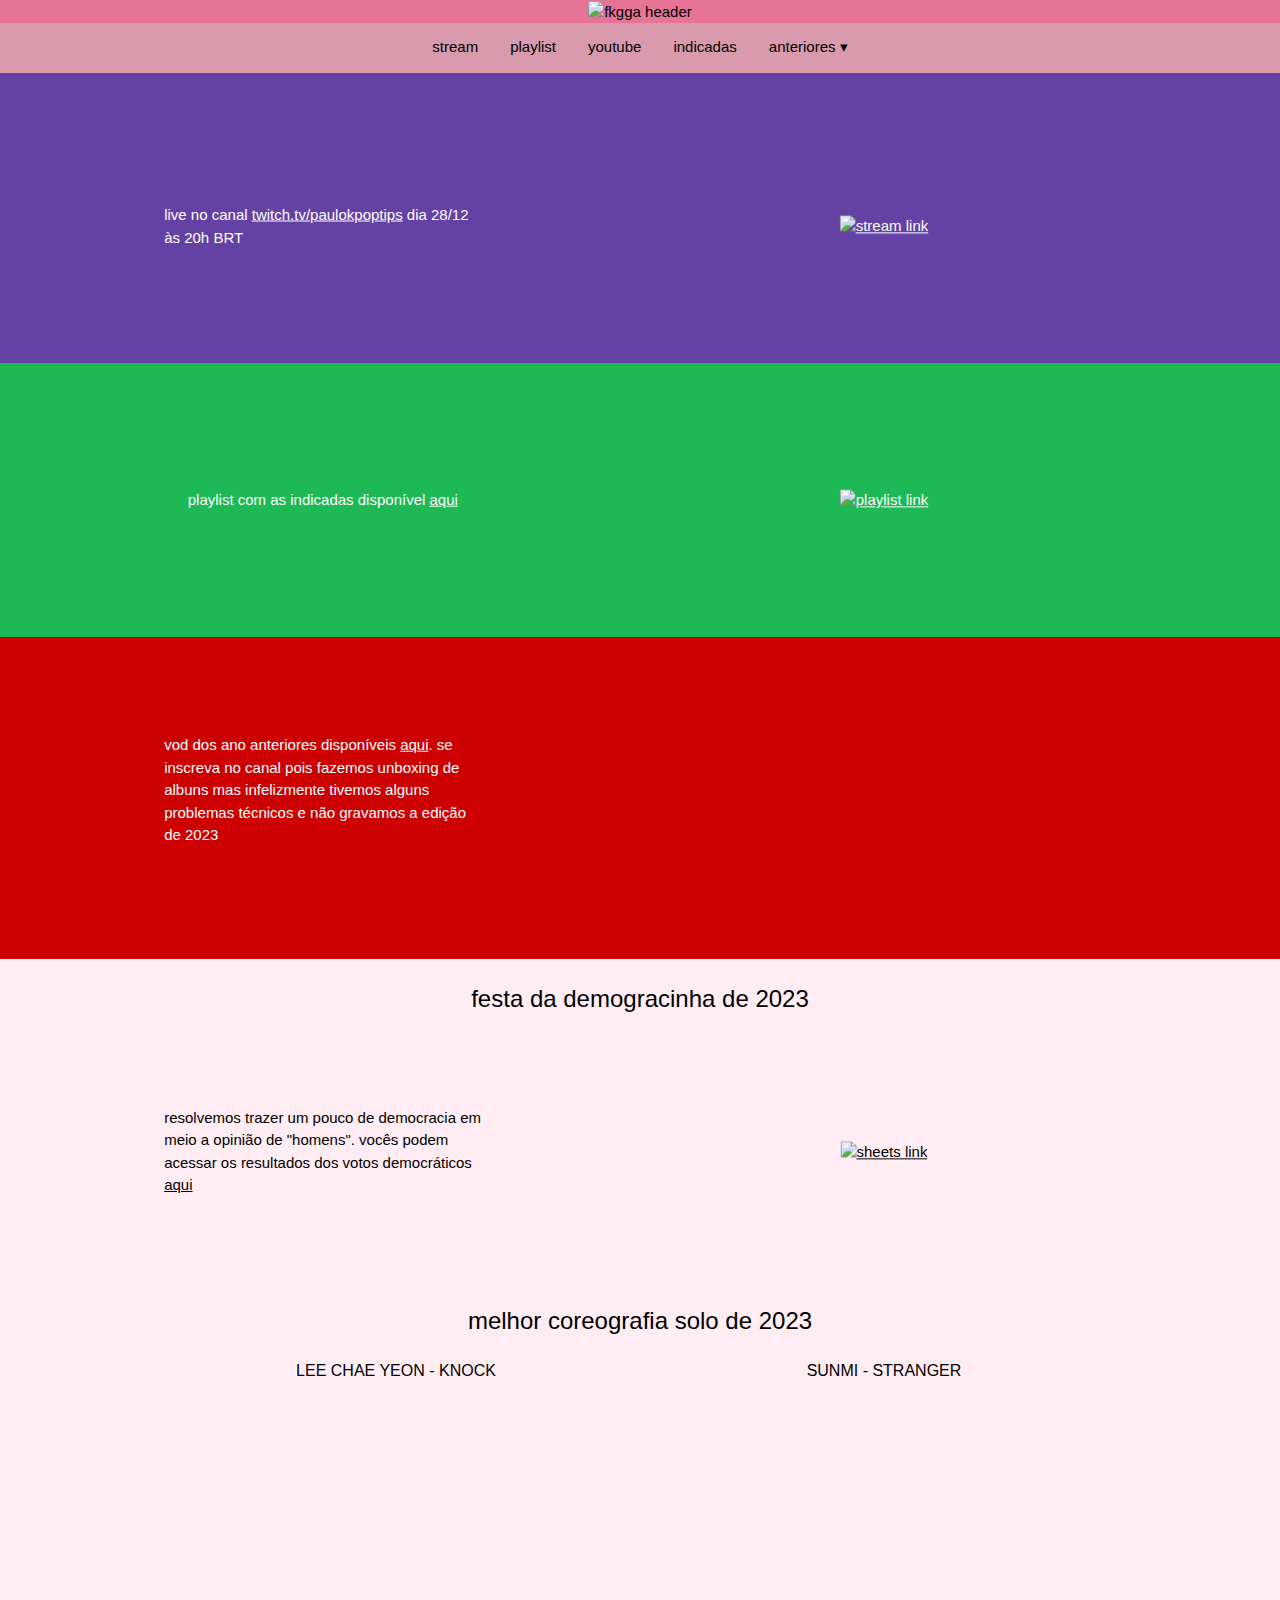
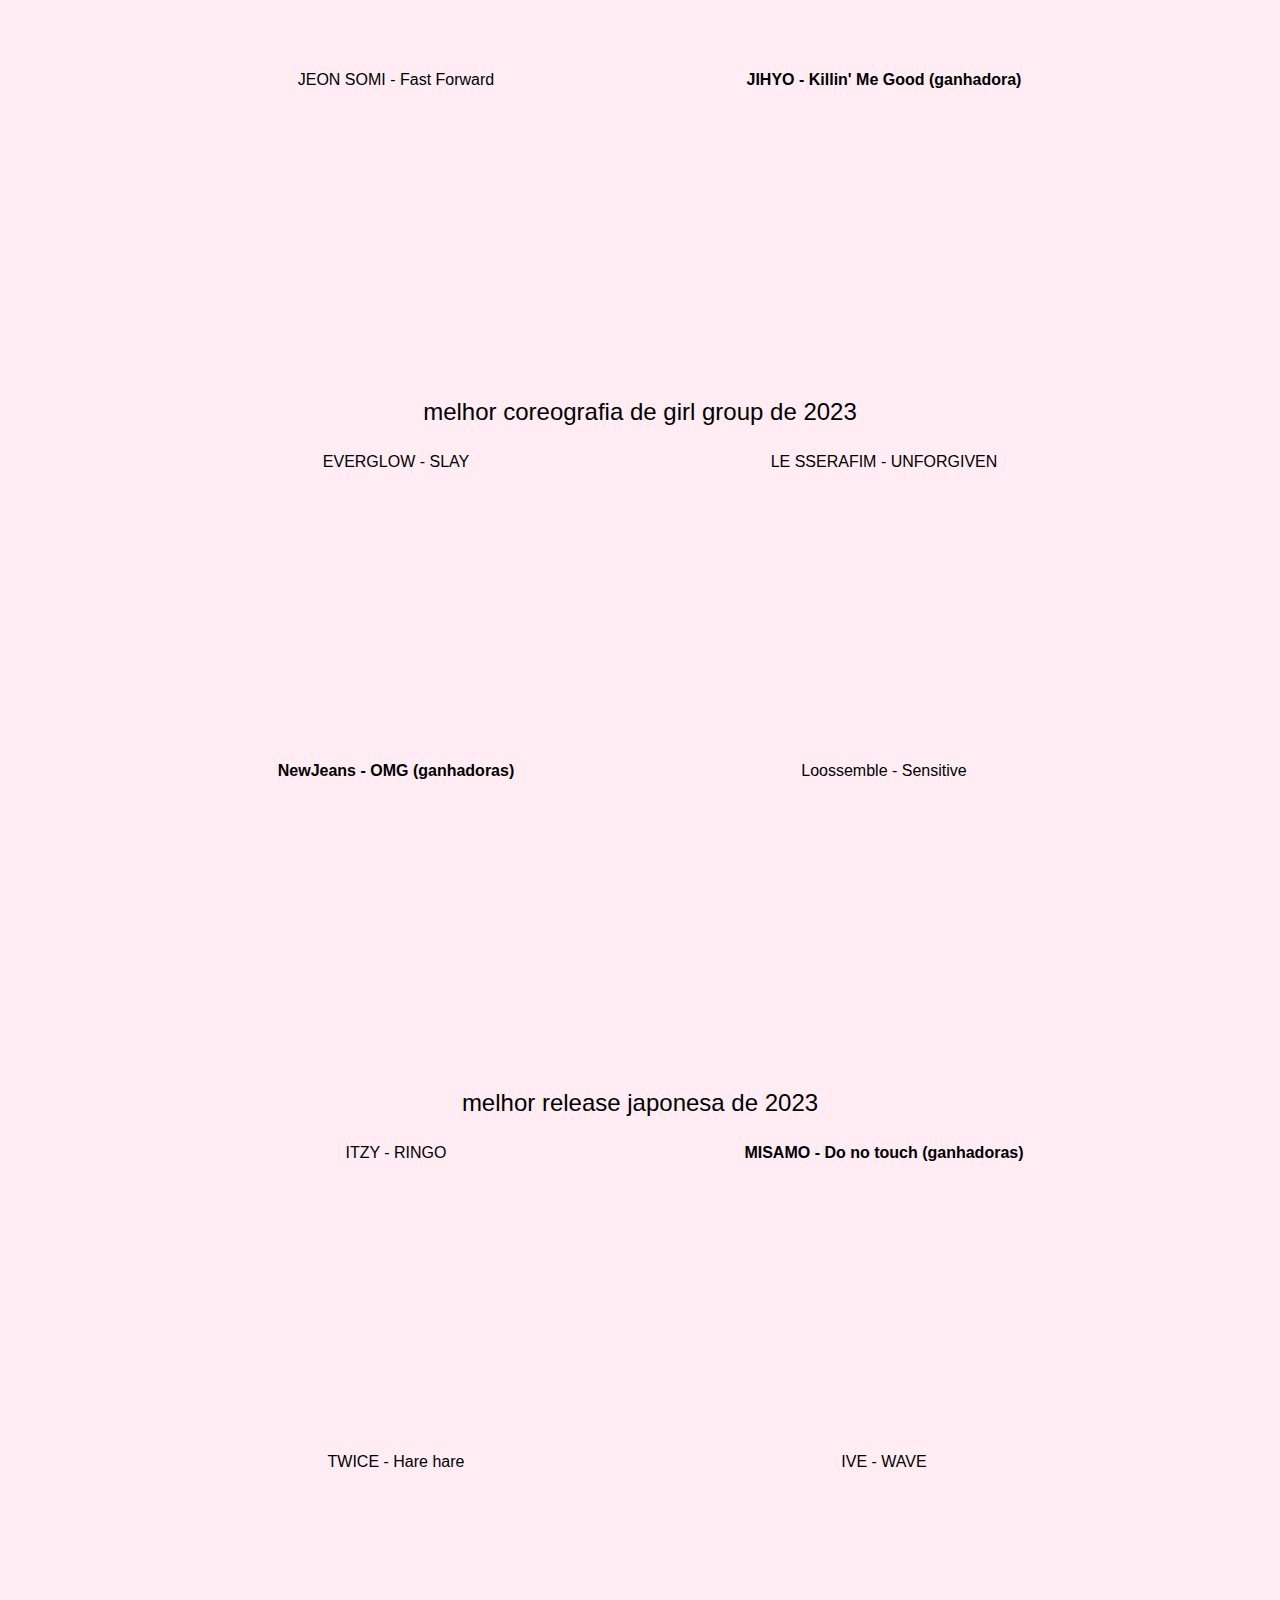
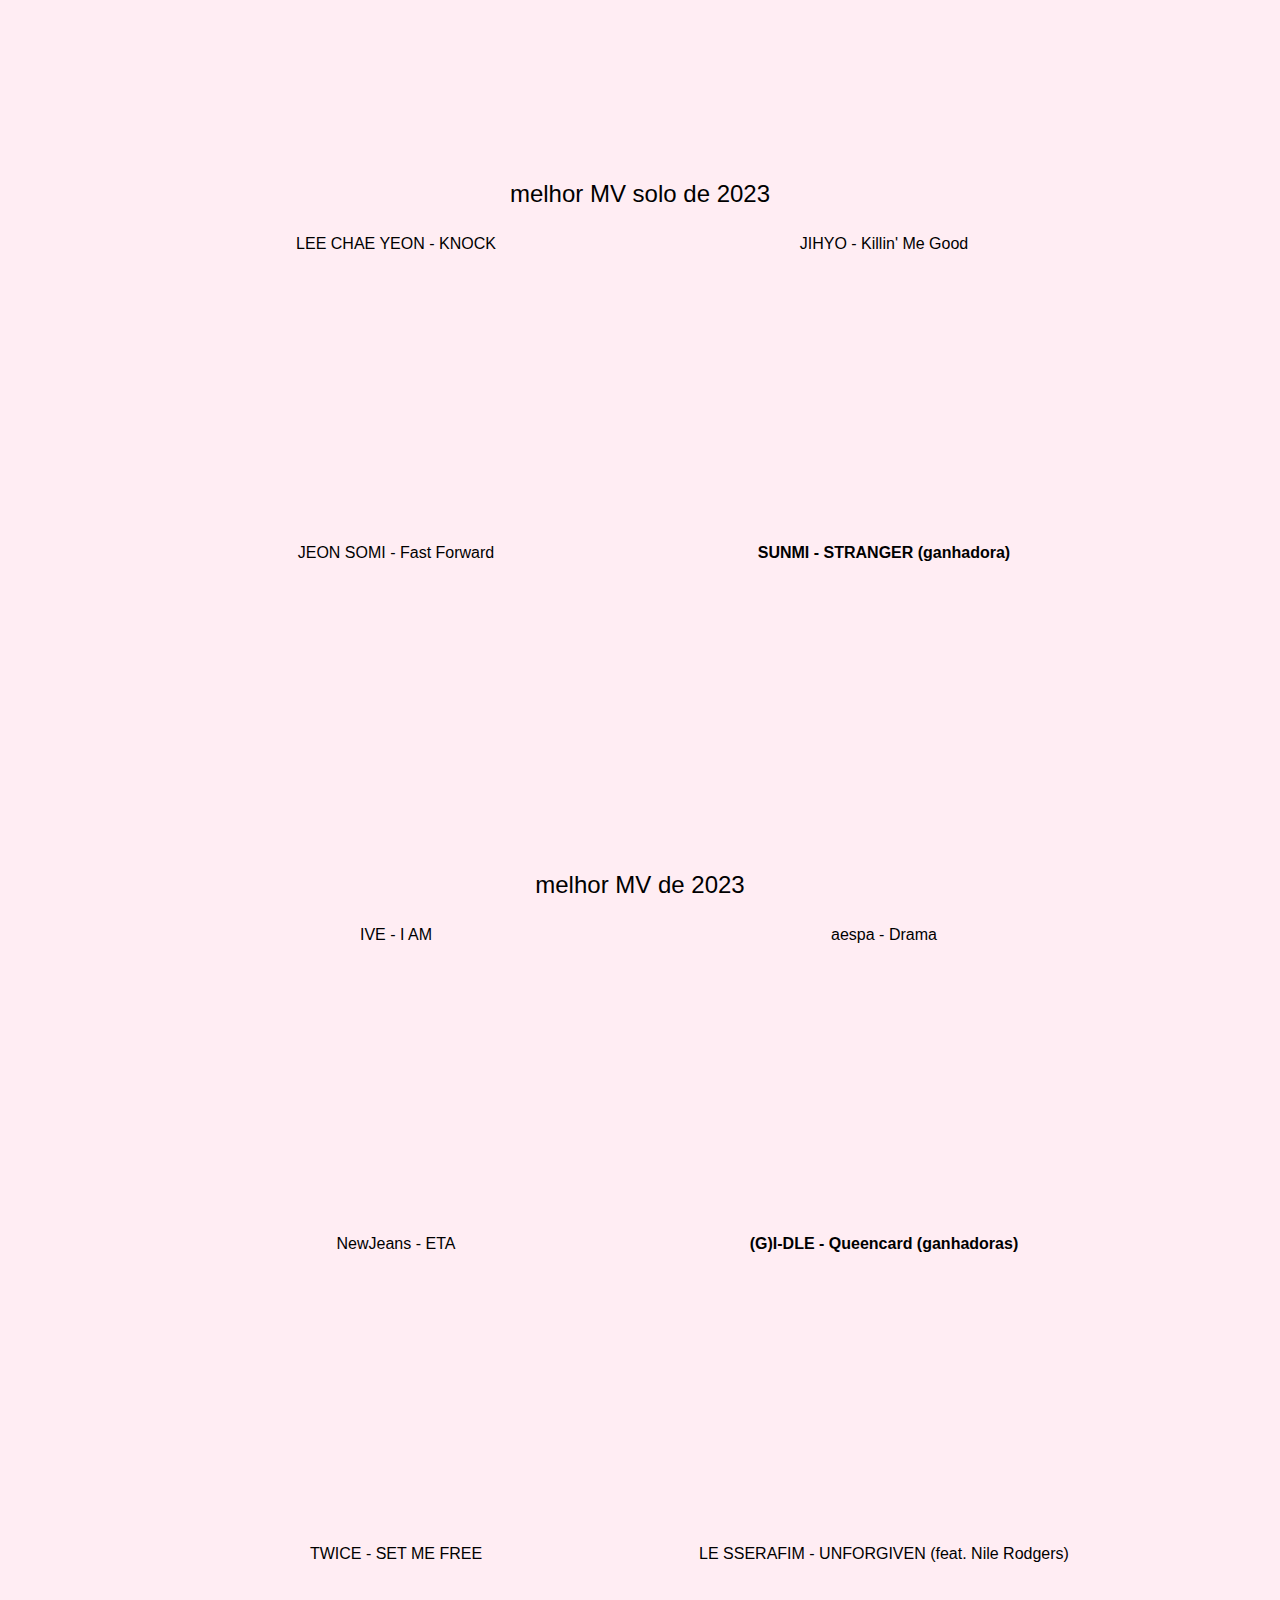
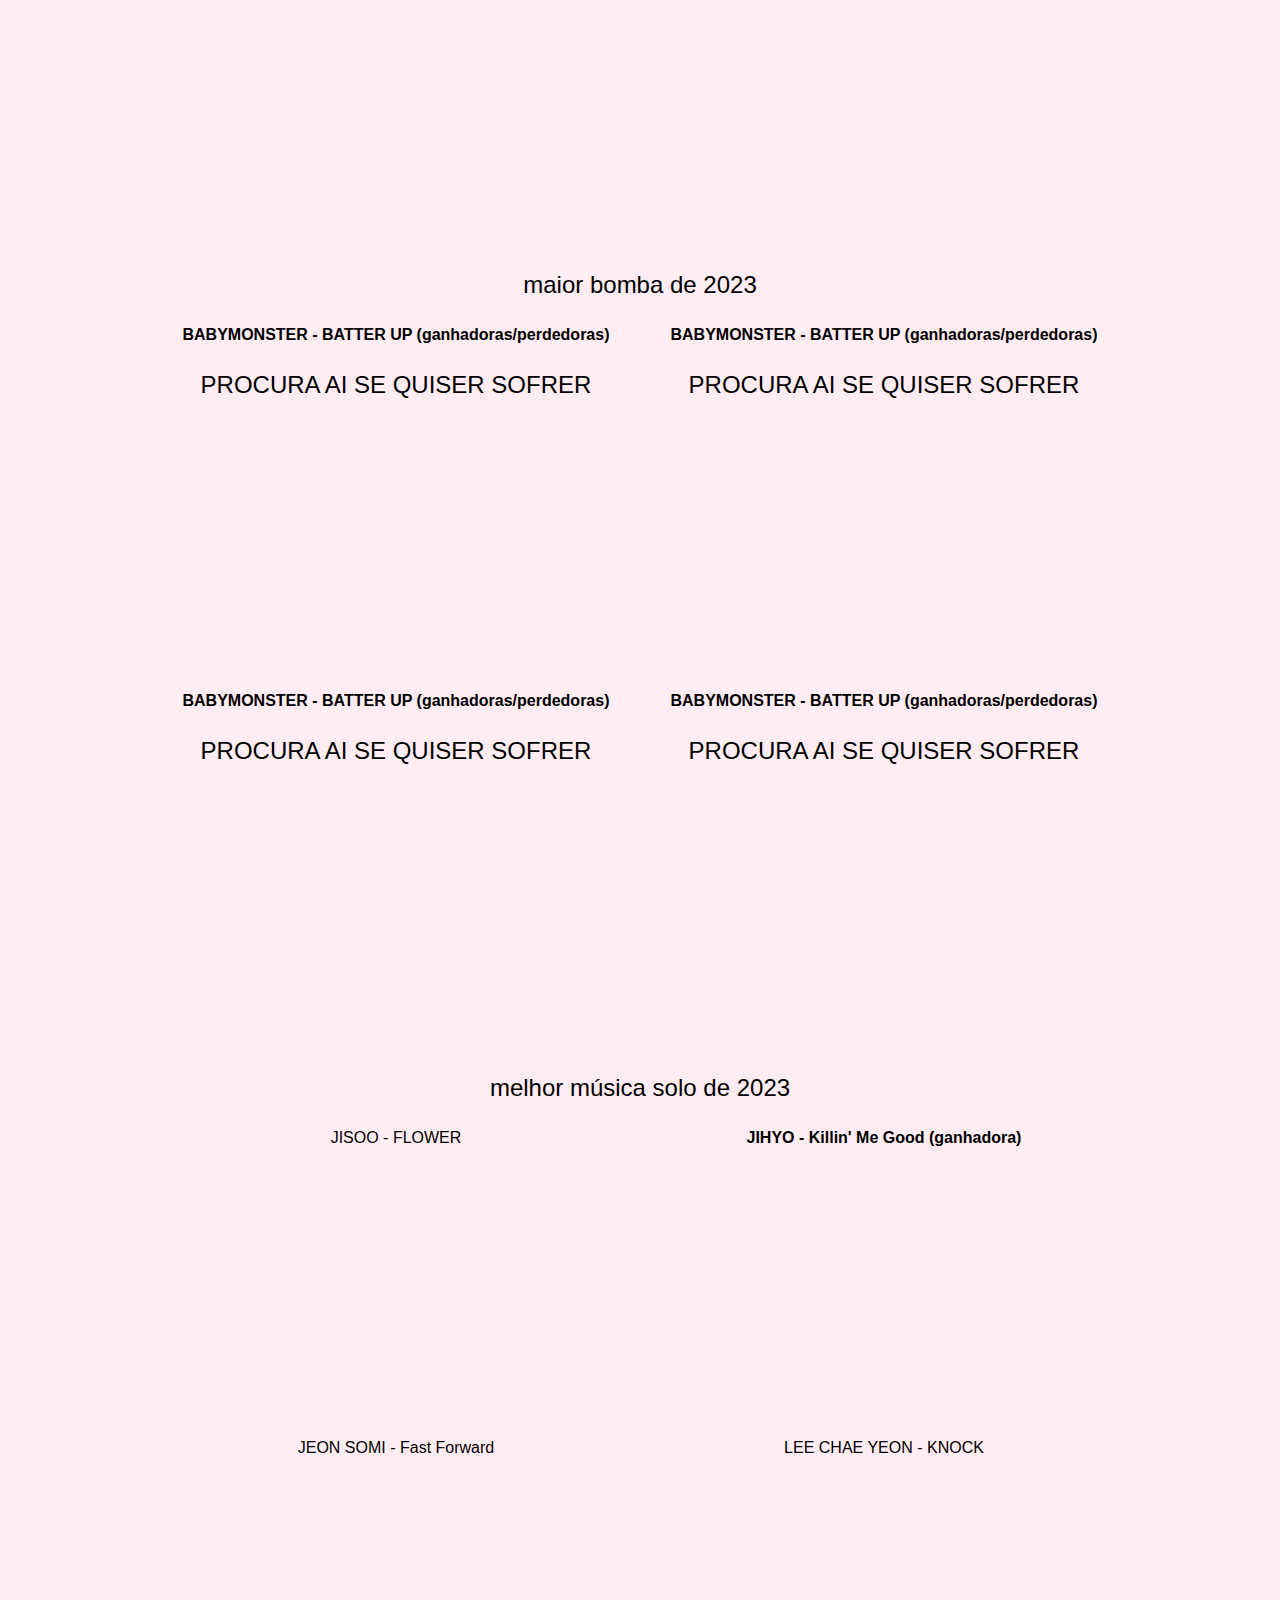
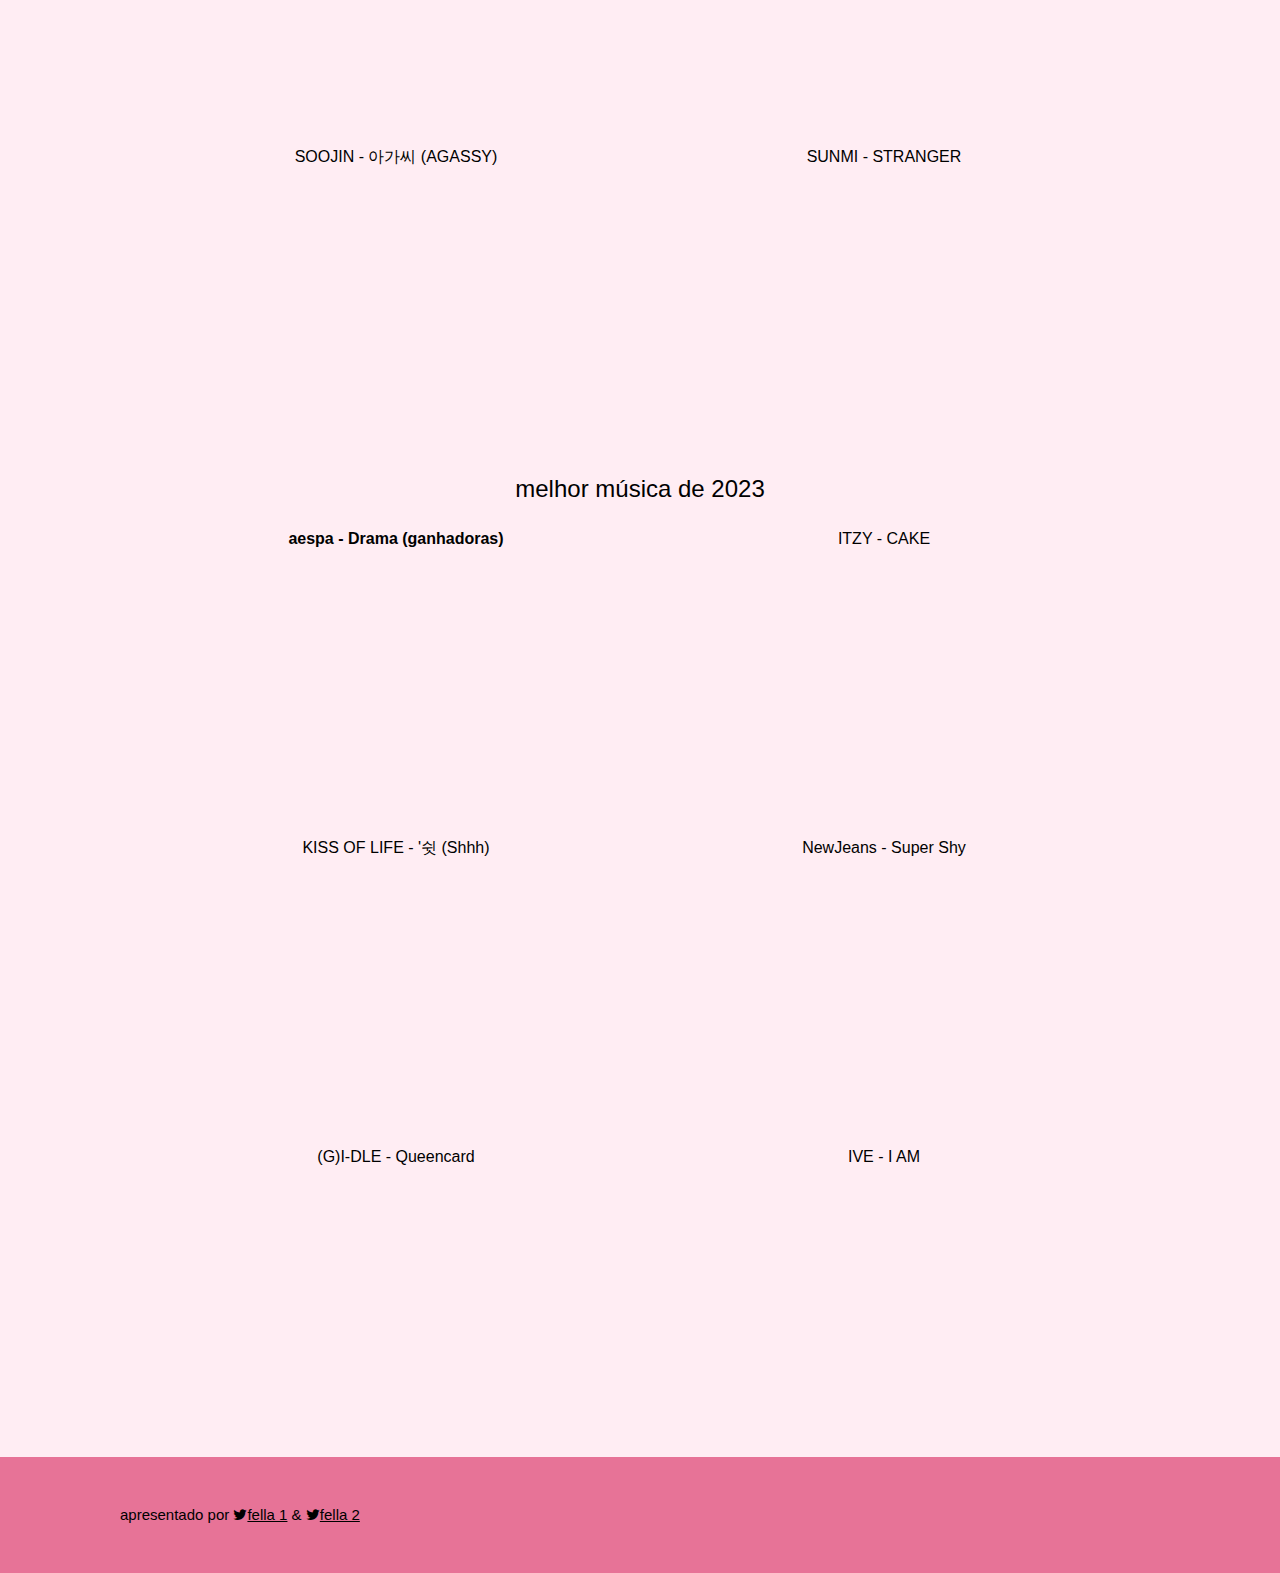
==== commit 4d211aac: "link planilha" ====
--- a/index.html
+++ b/index.html
@@ -85,7 +85,7 @@
           </div>
         </div>
     </div>
-  </div>   
+  </div>  
   <!-- Nominees -->
   <div class="pink-bg" id="nominees">
     <div class="w3-content w3-padding-large w3-margin-top">
@@ -93,10 +93,10 @@
       <div class="w3-row-padding">
         <h3 class="w3-center">festa da demogracinha de 2023</h3>
         <div class="w3-half container w3-hide-small">
-          <p class="center center-text">resolvemos trazer um pouco de democracia em meio a opinião de "homens". vocês podem votar nas categorias do evento e em algumas especiais <a href="https://forms.gle/x3aUrr4AudkcqY8z9" target="_blank" class="w3-hover-text-pink">aqui</a></p>
+          <p class="center center-text">resolvemos trazer um pouco de democracia em meio a opinião de "homens". vocês podem acessar os resultados dos votos democráticos <a href="https://docs.google.com/spreadsheets/d/1HU0_TZOBiH6dBM-gzsMqVr7lVGyVg47toC2Zodjt3JE/edit?usp=sharing" target="_blank" class="w3-hover-text-pink">aqui</a></p>
         </div>
         <div class="w3-half container">
-          <a href="https://forms.gle/x3aUrr4AudkcqY8z9" target="_blank" class="center"><img src="https://upload.wikimedia.org/wikipedia/commons/thumb/5/5b/Google_Forms_2020_Logo.svg/1489px-Google_Forms_2020_Logo.svg.png" alt="forms link" width="185" height="248"></a>
+          <a href="https://docs.google.com/spreadsheets/d/1HU0_TZOBiH6dBM-gzsMqVr7lVGyVg47toC2Zodjt3JE/edit?usp=sharing" target="_blank" class="center"><img src="https://upload.wikimedia.org/wikipedia/commons/3/30/Google_Sheets_logo_%282014-2020%29.svg" alt="sheets link" width="185" height="248"></a>
         </div>
       </div>
       <!-- nominee -->
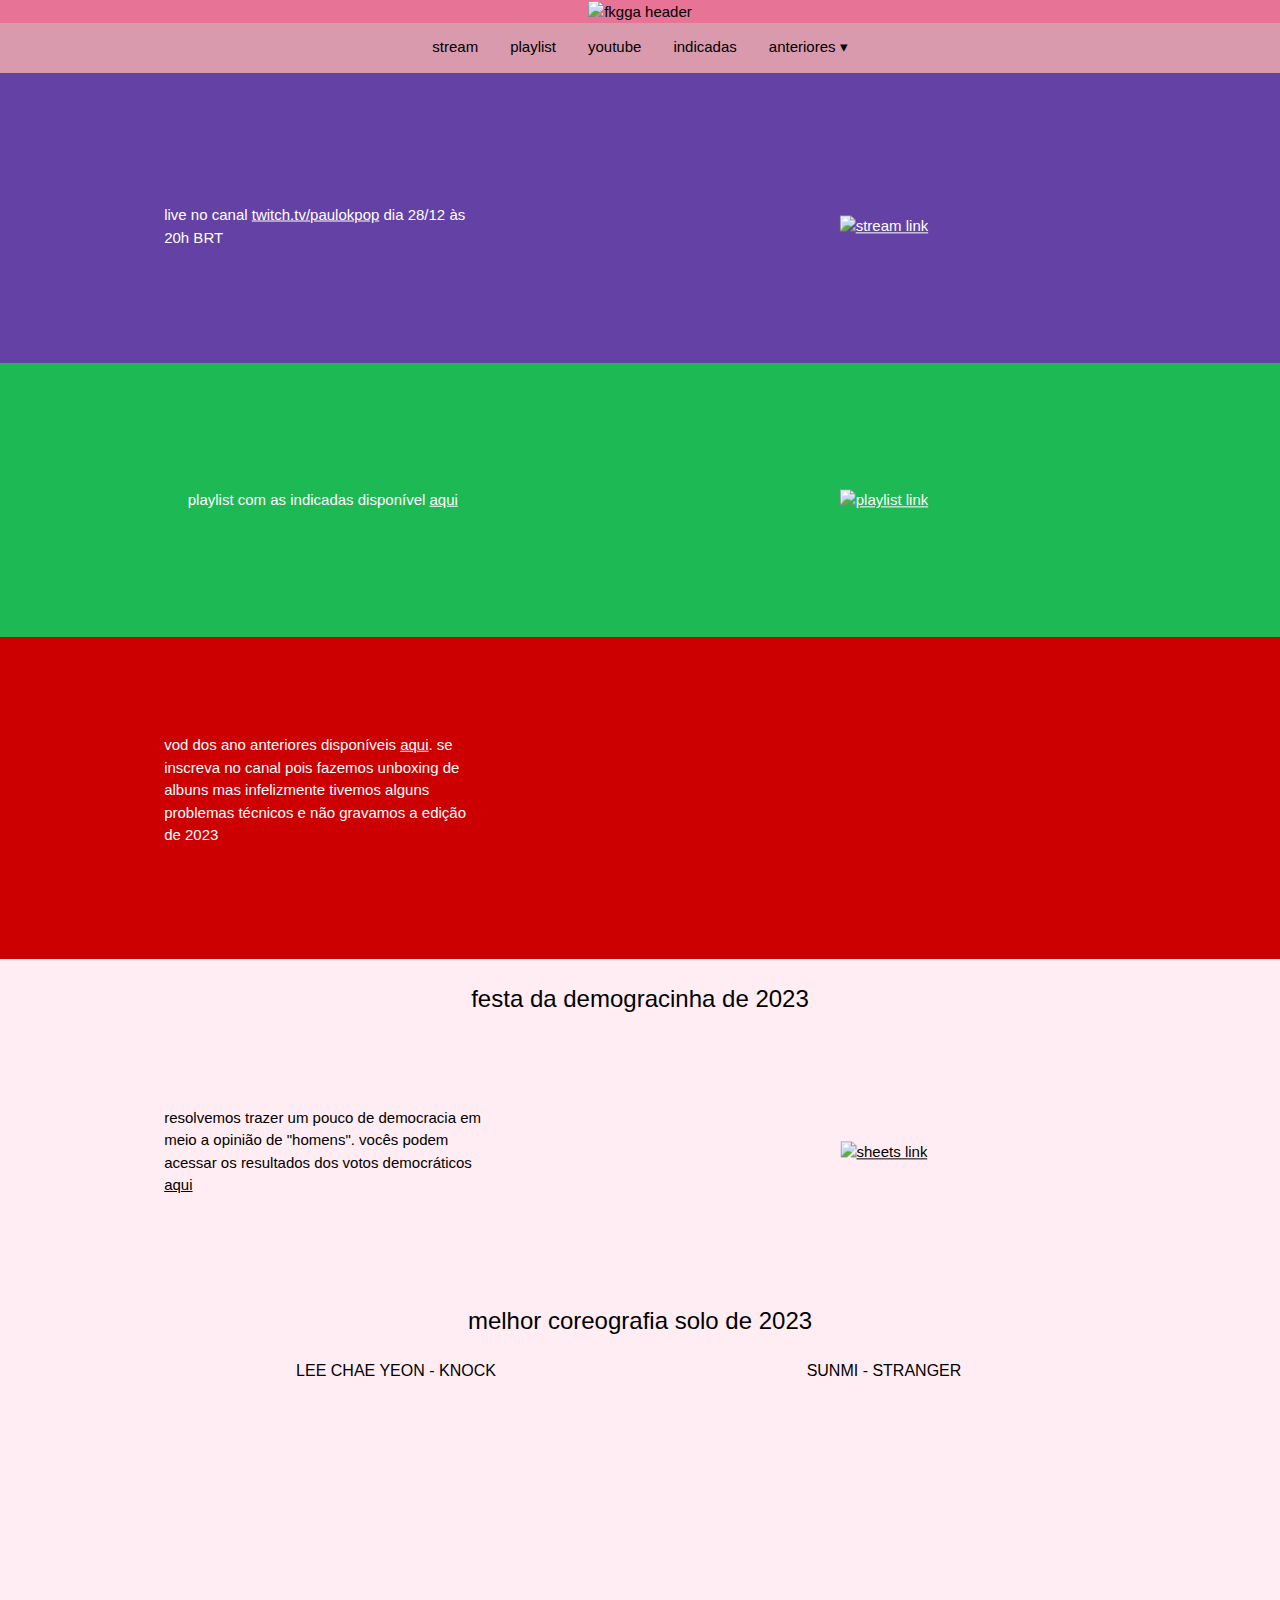
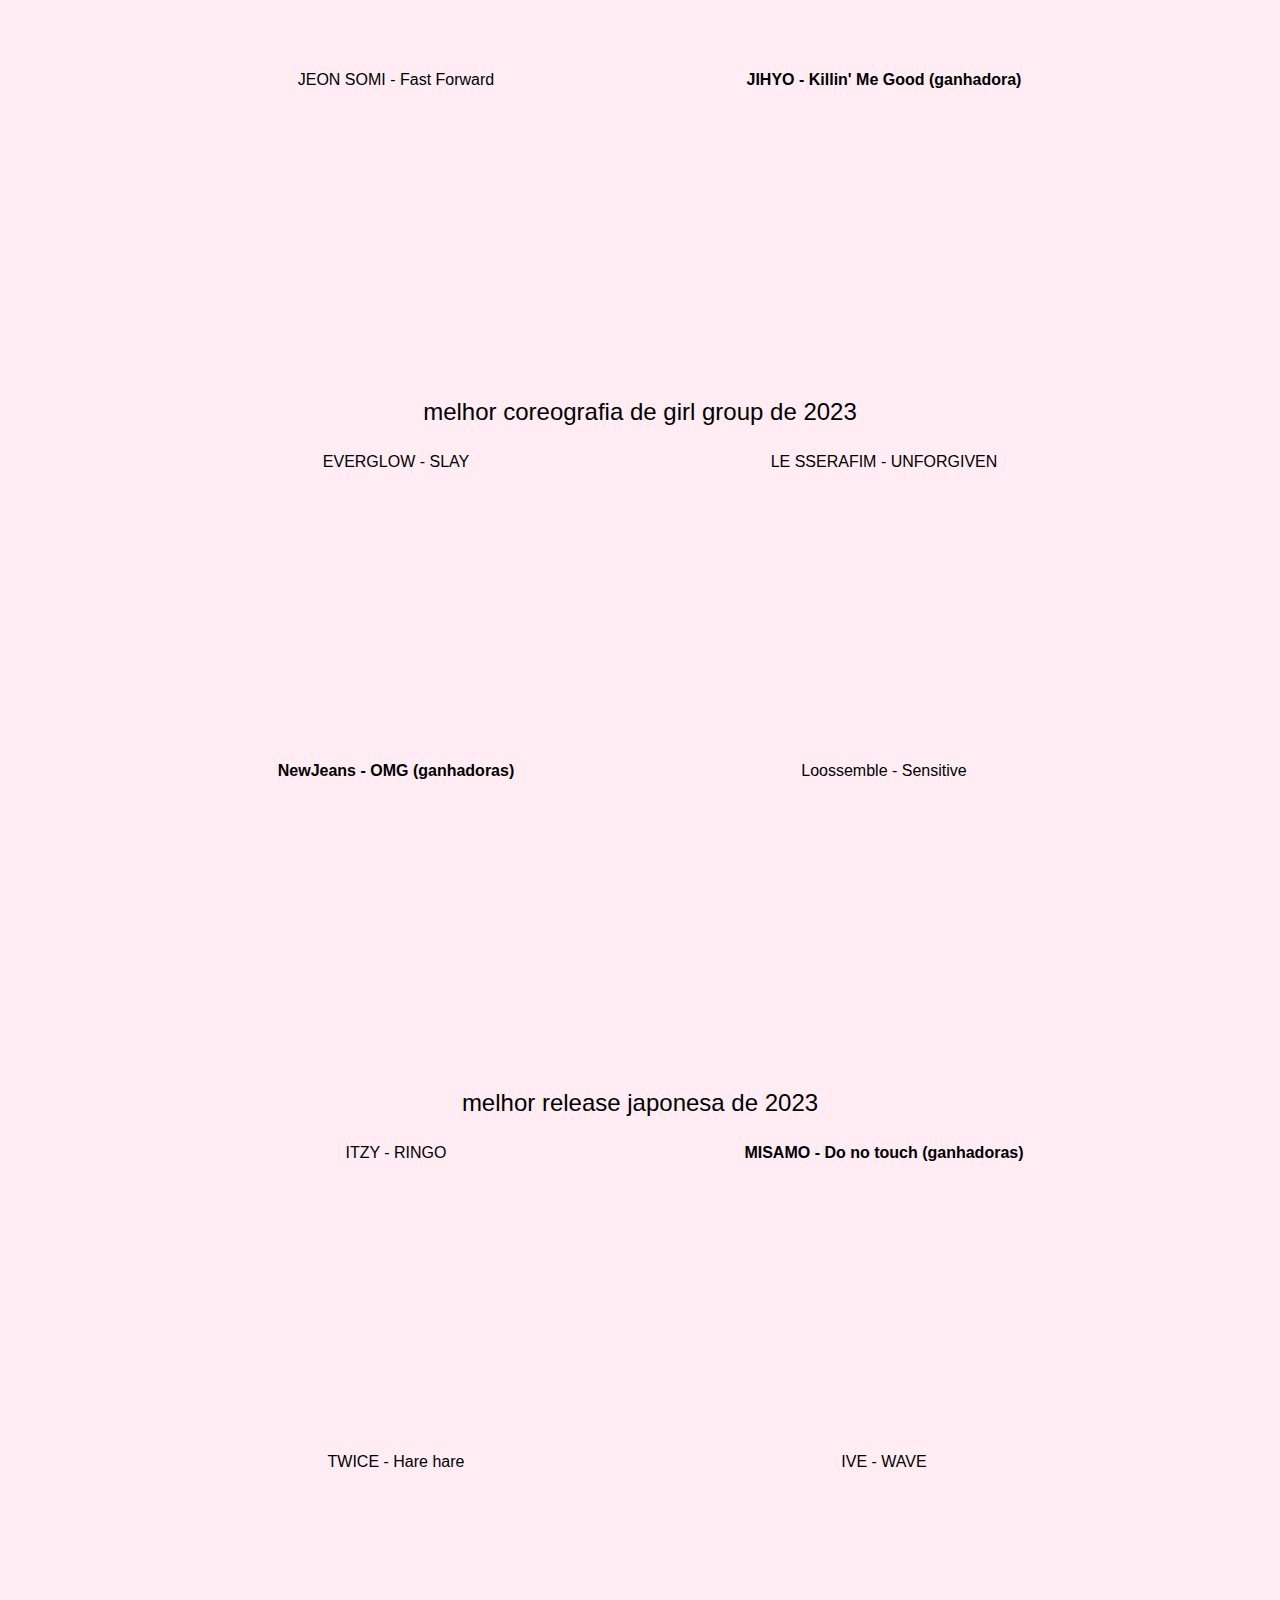
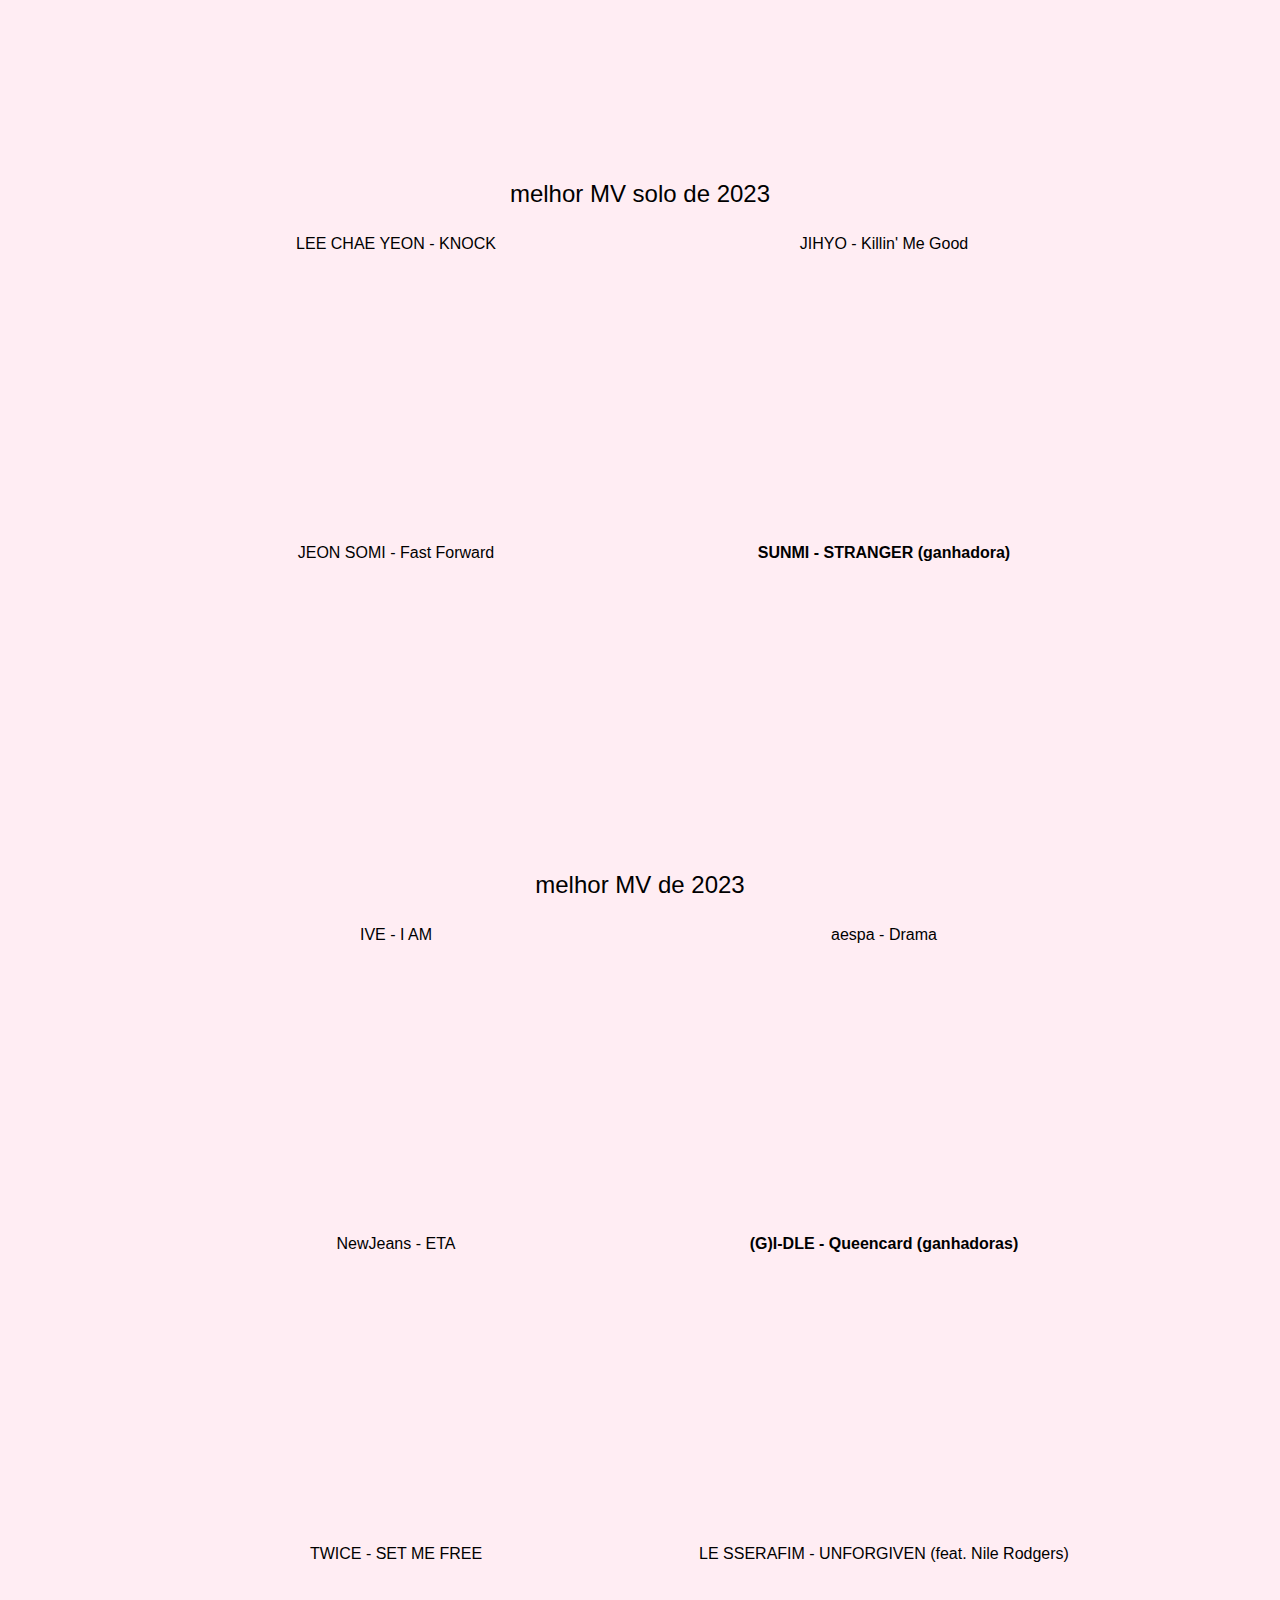
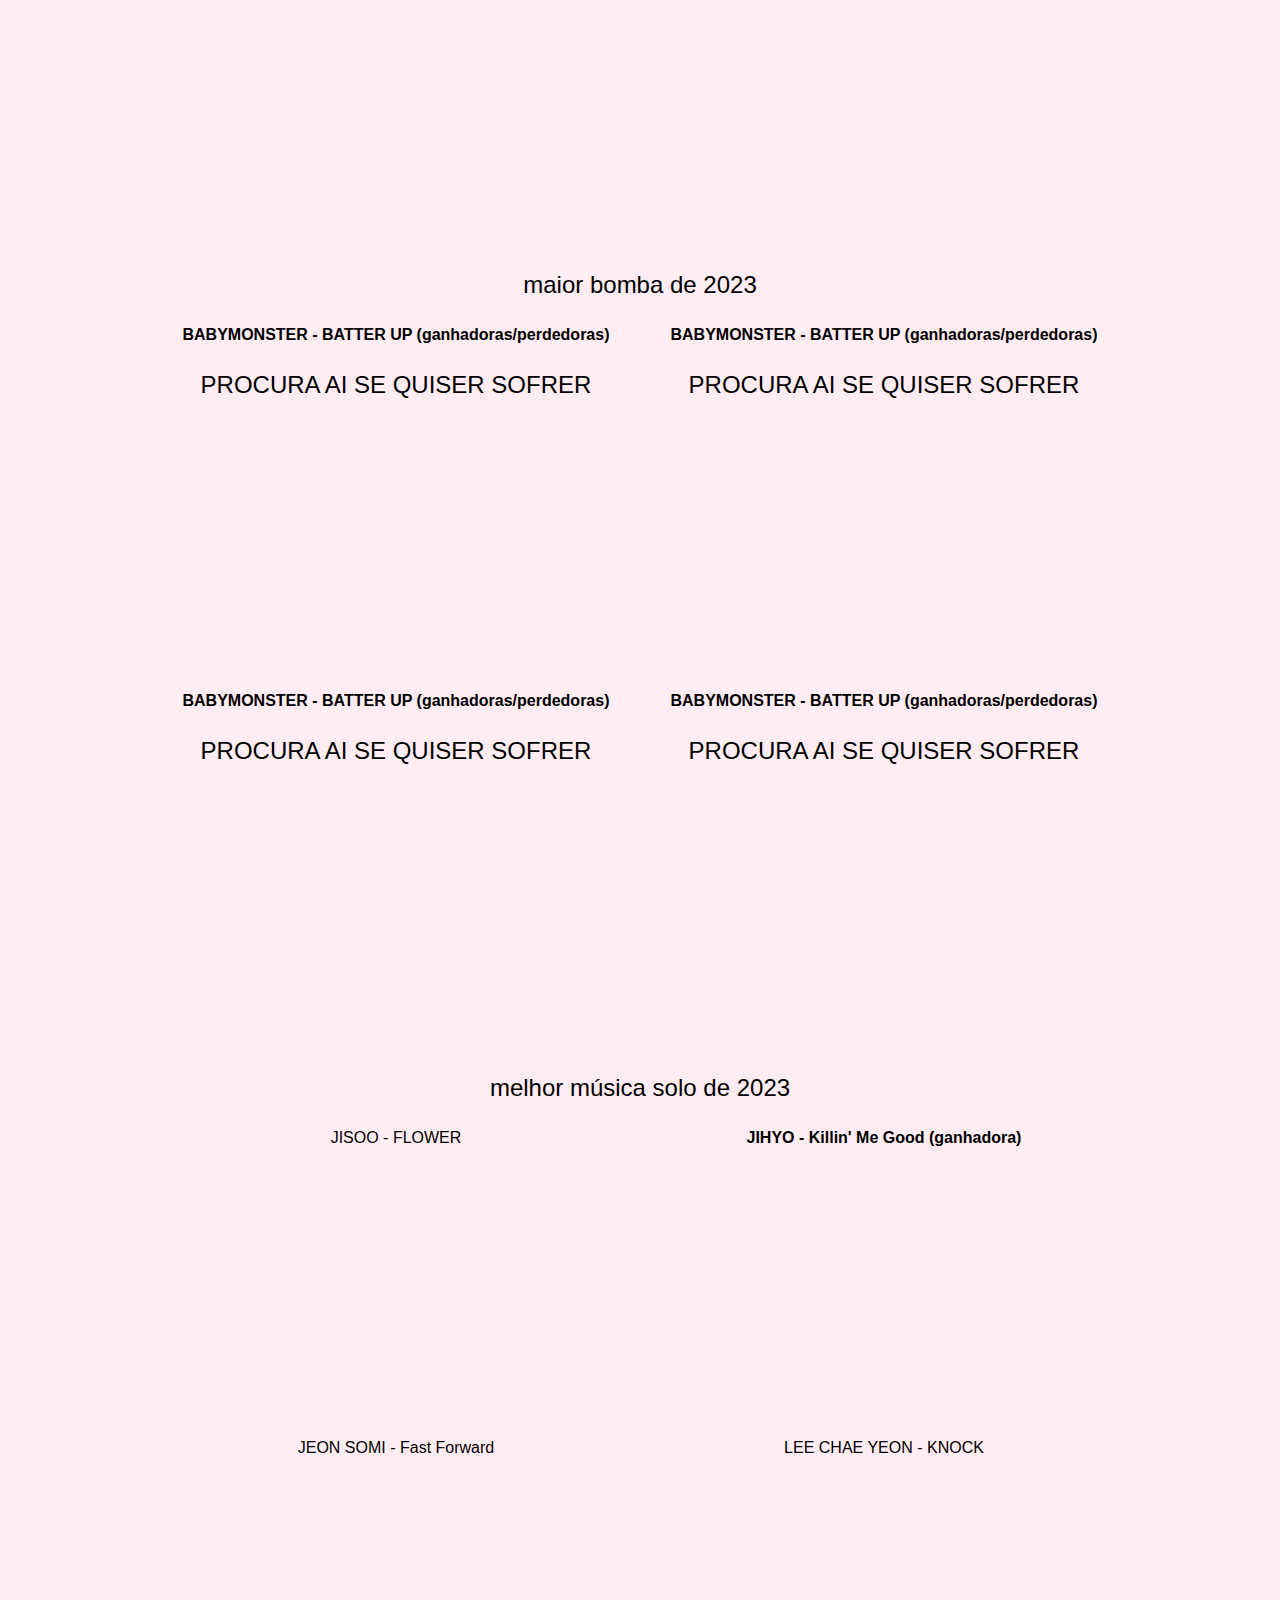
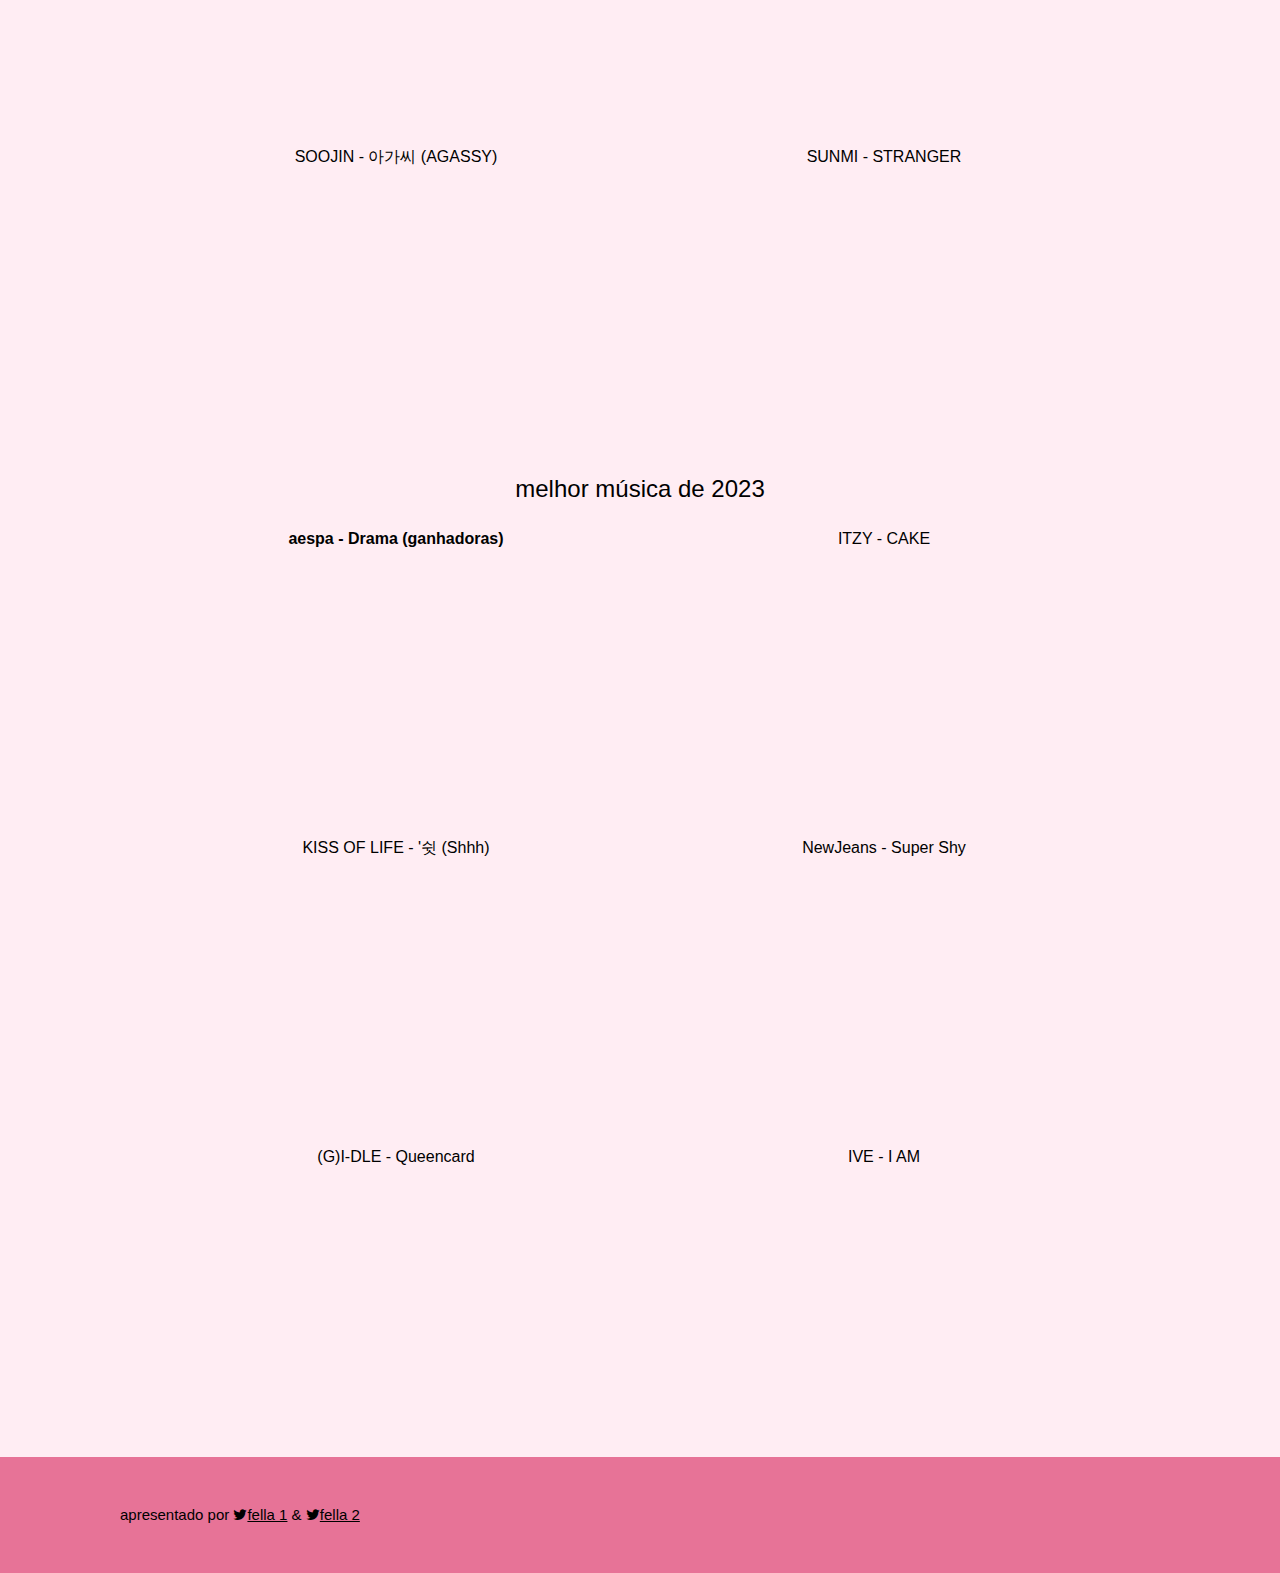
==== commit d4b1af6f: "Update index.html" ====
--- a/index.html
+++ b/index.html
@@ -45,11 +45,11 @@
         <div class="w3-row-padding">
           <div class="w3-half container w3-hide-small">
             <p class="center center-text">
-              live no canal <a href="https://www.twitch.tv/paulokpoptips" class="w3-hover-text-pink" target="_blank">twitch.tv/paulokpoptips</a> dia 28/12 às 20h BRT
+              live no canal <a href="https://www.twitch.tv/paulokpop" class="w3-hover-text-pink" target="_blank">twitch.tv/paulokpop</a> dia 28/12 às 20h BRT
             </p>
           </div>
           <div class="w3-half container">
-            <a href="https://www.twitch.tv/paulokpoptips" target="_blank" class="center"><img src="https://logosmarcas.net/wp-content/uploads/2020/11/Twitch-Emblema.png" alt="stream link" width="441" height="248"></a>
+            <a href="https://www.twitch.tv/paulokpop" target="_blank" class="center"><img src="https://logosmarcas.net/wp-content/uploads/2020/11/Twitch-Emblema.png" alt="stream link" width="441" height="248"></a>
           </div>
         </div>
     </div>
